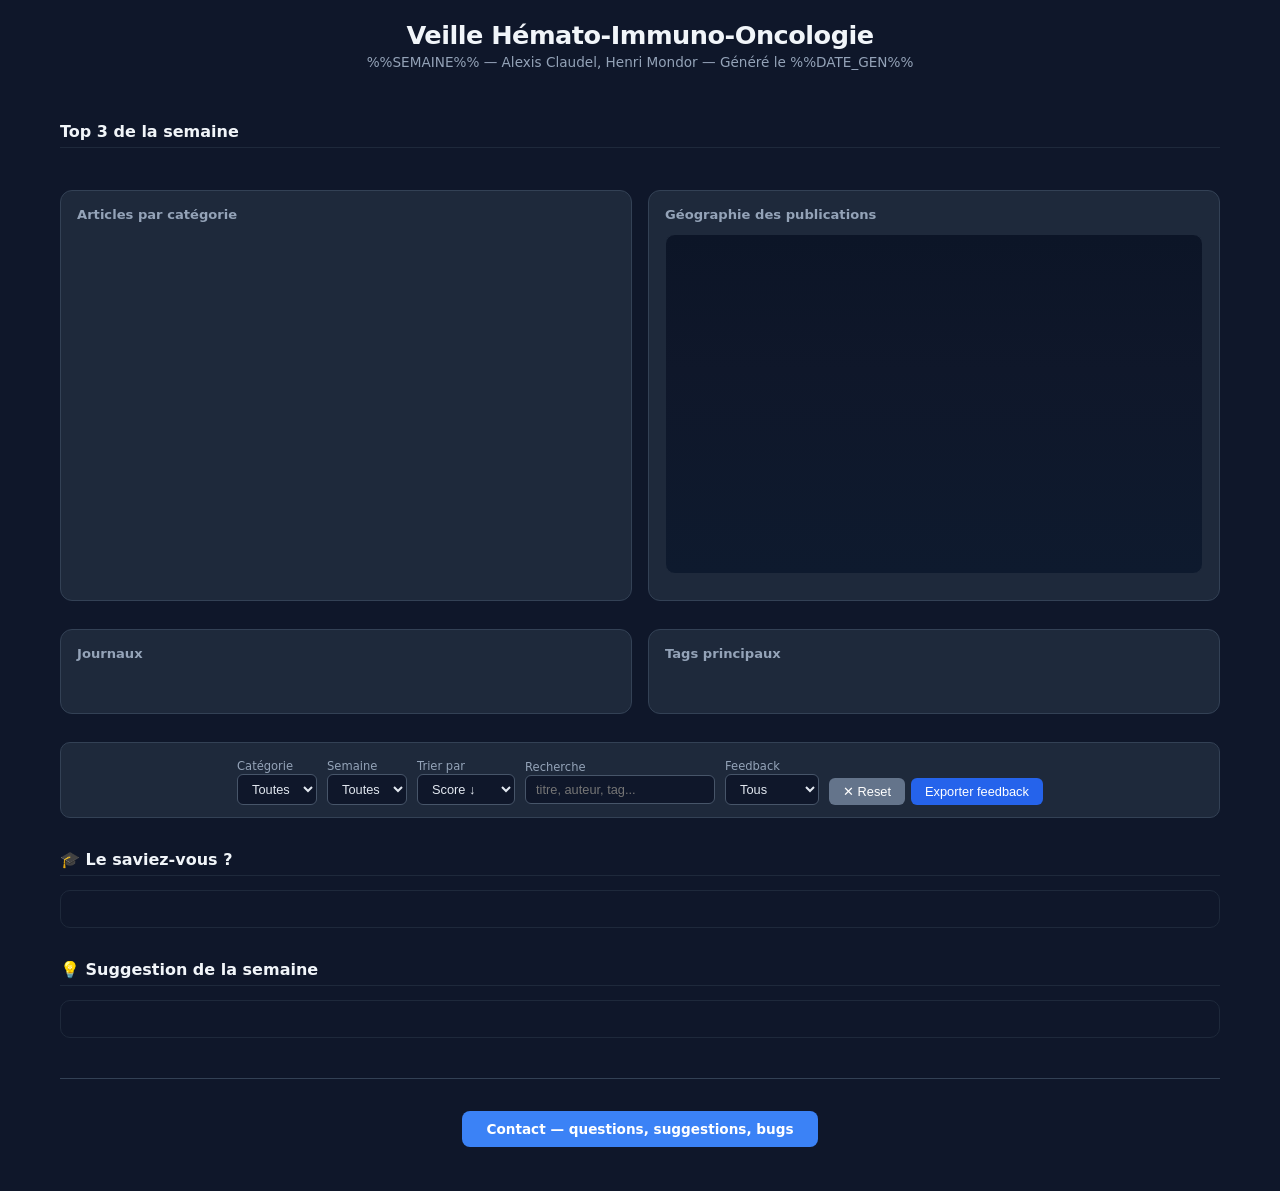
==== outils/dashboard_template.html @ bf78642e "Initial commit: système de veille hémato-immuno-oncologie - outils/ : pipeline d'import (update_db, " ====
<!DOCTYPE html>
<html lang="fr">
<head>
<meta charset="UTF-8">
<meta name="viewport" content="width=device-width, initial-scale=1.0">
<title>Dashboard Veille Hémato — %%SEMAINE%%</title>
<style>
  * { margin: 0; padding: 0; box-sizing: border-box; }
  body { background: #0f172a; color: #e2e8f0; font-family: 'Segoe UI', system-ui, -apple-system, sans-serif; padding: 20px; max-width: 1200px; margin: 0 auto; }

  .header { text-align: center; margin-bottom: 28px; }
  .header h1 { font-size: 1.6rem; color: #f1f5f9; margin-bottom: 4px; letter-spacing: -0.02em; }
  .header .sub { color: #94a3b8; font-size: 0.85rem; }

  /* KPI bar */
  .kpi-bar { display: flex; gap: 12px; justify-content: center; flex-wrap: wrap; margin-bottom: 24px; }
  .kpi { background: #1e293b; border: 1px solid #334155; border-radius: 10px; padding: 14px 20px; text-align: center; min-width: 110px; transition: transform 0.15s; }
  .kpi:hover { transform: translateY(-2px); }
  .kpi .val { font-size: 1.7rem; font-weight: 800; color: #38bdf8; }
  .kpi .label { font-size: 0.7rem; color: #94a3b8; margin-top: 2px; }

  /* Sections */
  .section { margin-bottom: 28px; }
  .section-title { font-size: 1rem; font-weight: 700; color: #f1f5f9; margin-bottom: 14px; padding-bottom: 6px; border-bottom: 1px solid #1e293b; }

  /* Top 3 podium — subgrid for cross-card row alignment */
  .top3 {
    display: grid;
    grid-template-columns: repeat(3, 1fr);
    grid-template-rows: auto repeat(4, auto);
    gap: 0 12px;
    margin-bottom: 28px;
  }
  @media (max-width: 900px) { .top3 { grid-template-columns: 1fr; grid-template-rows: auto; } }
  .top-card {
    display: grid;
    grid-row: 2 / span 4;
    grid-template-rows: subgrid;
    row-gap: 0;
    background: linear-gradient(135deg, #1e293b, #0f172a); border: 1px solid #334155; border-radius: 12px;
    padding: 16px; position: relative; overflow: hidden; transition: border-color 0.2s;
  }
  .top-card:hover { border-color: #475569; }
  .top-card .rank {
    position: absolute; top: -4px; right: 12px; font-size: 2.2rem; font-weight: 900; opacity: 0.15;
  }
  .top-card .rank-1 { color: #fbbf24; opacity: 0.3; }
  .top-card .rank-2 { color: #94a3b8; opacity: 0.25; }
  .top-card .rank-3 { color: #b45309; opacity: 0.2; }
  .top-card .tc-title { font-size: 0.85rem; font-weight: 700; color: #93c5fd; line-height: 1.3; align-self: start; }
  .top-card .tc-title a { color: inherit; text-decoration: none; }
  .top-card .tc-title a:hover { text-decoration: underline; color: #60a5fa; }
  .top-card .tc-meta { font-size: 0.72rem; color: #94a3b8; display: flex; align-items: baseline; gap: 6px; align-self: start; padding-top: 6px; }
  .top-card .tc-meta .journal { color: #a78bfa; font-style: italic; }
  .top-card .tc-tags { font-size: 0.65rem; color: #64748b; font-style: italic; align-self: start; padding-top: 4px; }
  .top-card .tc-badges { display: flex; gap: 6px; align-self: start; padding-top: 8px; }

  /* Charts row */
  .charts-row { display: grid; grid-template-columns: 1fr 1fr; gap: 16px; margin-bottom: 28px; }
  @media (max-width: 768px) { .charts-row { grid-template-columns: 1fr; } }
  .chart-box {
    background: #1e293b; border: 1px solid #334155; border-radius: 12px; padding: 16px;
  }
  .chart-box h3 { font-size: 0.82rem; color: #94a3b8; margin-bottom: 12px; font-weight: 600; }
  .bar-chart { display: flex; flex-direction: column; gap: 6px; }
  .bar-row { display: flex; align-items: center; gap: 8px; }
  .bar-label { font-size: 0.7rem; color: #cbd5e1; min-width: 130px; text-align: right; white-space: nowrap; overflow: hidden; text-overflow: ellipsis; }
  .bar-track { flex: 1; height: 22px; background: #0f172a; border-radius: 4px; position: relative; overflow: hidden; }
  .bar-fill { height: 100%; border-radius: 4px; transition: width 0.6s ease; display: flex; align-items: center; padding-left: 8px; }
  .bar-val { font-size: 0.68rem; font-weight: 700; color: white; text-shadow: 0 1px 2px rgba(0,0,0,0.5); }

  /* Bubble chart (Score vs IF) */
  .bubble-chart { position: relative; height: 220px; background: #0f172a; border-radius: 8px; overflow: hidden; }
  .bubble {
    position: absolute; border-radius: 50%; cursor: pointer; transition: transform 0.2s, opacity 0.2s;
    display: flex; align-items: center; justify-content: center;
  }
  .bubble:hover { transform: scale(1.3); z-index: 10; }
  .bubble .bubble-tip {
    display: none; position: absolute; bottom: calc(100% + 8px); left: 50%; transform: translateX(-50%);
    background: #1e293b; border: 1px solid #475569; border-radius: 6px; padding: 6px 10px;
    font-size: 0.68rem; white-space: nowrap; color: #e2e8f0; z-index: 20; pointer-events: none;
  }
  .bubble:hover .bubble-tip { display: block; }
  .axis-label { position: absolute; font-size: 0.6rem; color: #475569; }
  .axis-x { bottom: 2px; left: 50%; transform: translateX(-50%); }
  .axis-y { top: 50%; left: 4px; transform: translateY(-50%) rotate(-90deg); transform-origin: left center; }

  /* Tag cloud (word cloud style) */
  .tag-cloud { display: flex; flex-wrap: wrap; gap: 4px 10px; justify-content: center; align-items: center; padding: 12px 8px; line-height: 1.6; }
  .tag-word {
    cursor: pointer; transition: all 0.2s; font-weight: 600; opacity: 0.9;
    display: inline-block; padding: 2px 4px;
  }
  .tag-word:hover { opacity: 1; transform: scale(1.1); text-decoration: underline; text-underline-offset: 3px; }

  /* Controls */
  .controls { display: flex; gap: 10px; align-items: center; flex-wrap: wrap; margin-bottom: 16px; justify-content: center;
    background: #1e293b; border: 1px solid #334155; border-radius: 10px; padding: 12px 16px; }
  .controls select, .controls input { background: #0f172a; color: #e2e8f0; border: 1px solid #475569; border-radius: 6px; padding: 6px 10px; font-size: 0.8rem; }
  .controls select:focus, .controls input:focus { outline: none; border-color: #38bdf8; }
  .controls label { font-size: 0.72rem; color: #94a3b8; }
  .btn-export { background: #2563eb; color: white; border: none; border-radius: 6px; padding: 6px 14px; font-size: 0.8rem; cursor: pointer; transition: background 0.2s; }
  .pag-btn { background: #1e293b; color: #94a3b8; border: 1px solid #334155; border-radius: 6px; padding: 6px 12px; font-size: 0.8rem; cursor: pointer; transition: all 0.15s; }
  .pag-btn:hover:not(:disabled) { background: #334155; color: #e2e8f0; }
  .pag-btn:disabled { opacity: 0.3; cursor: default; }
  .pag-active { background: #2563eb; color: white; border-color: #2563eb; font-weight: 700; }
  .btn-export:hover { background: #1d4ed8; }

  /* Article cards */
  .articles { max-width: 900px; margin: 0 auto; }
  .card {
    background: #1e293b; border: 1px solid #334155; border-radius: 10px;
    padding: 16px; margin-bottom: 12px; transition: border-color 0.2s;
  }
  .card:hover { border-color: #475569; }
  .card-header { display: flex; justify-content: space-between; align-items: flex-start; gap: 12px; }
  .card-title { flex: 1; }
  .card-title a {
    color: #93c5fd; text-decoration: none; font-weight: 700; font-size: 0.92rem; line-height: 1.3;
    transition: color 0.2s;
  }
  .card-title a:hover { color: #60a5fa; text-decoration: underline; }
  .card-meta { font-size: 0.75rem; color: #94a3b8; margin-top: 4px; }
  .card-meta .journal { color: #a78bfa; font-style: italic; }
  .card-meta .if-badge { background: #422006; color: #fbbf24; padding: 1px 6px; border-radius: 8px; font-size: 0.65rem; font-weight: 700; }
  .card-meta .score-badge { background: #14532d; color: #4ade80; padding: 1px 6px; border-radius: 8px; font-size: 0.65rem; font-weight: 700; }
  .card-badges { display: flex; gap: 6px; flex-wrap: wrap; margin-top: 6px; }
  .badge { padding: 2px 8px; border-radius: 8px; font-size: 0.65rem; font-weight: 600; }
  .badge-cat { background: #1e1b4b; color: #c4b5fd; }
  .badge-tag { background: #172554; color: #93c5fd; }
  .badge-preprint { background: #713f12; color: #fcd34d; }
  .badge-fr { background: #14532d; color: #86efac; }

  /* Collapsible resume */
  .card-resume-toggle {
    font-size: 0.72rem; color: #64748b; cursor: pointer; margin-top: 8px;
    user-select: none; transition: color 0.2s;
  }
  .card-resume-toggle:hover { color: #94a3b8; }
  .card-resume {
    font-size: 0.82rem; color: #cbd5e1; line-height: 1.5; margin-top: 8px;
    max-height: 0; overflow: hidden; transition: max-height 0.3s ease;
  }
  .card-resume.open { max-height: 500px; }
  .card-critique {
    font-size: 0.78rem; color: #a78bfa; line-height: 1.4; margin-top: 6px;
    padding: 8px 12px; background: #1a1040; border-left: 3px solid #7c3aed;
    border-radius: 0 6px 6px 0; max-height: 0; overflow: hidden; transition: max-height 0.3s ease;
  }
  .card-critique.open { max-height: 500px; }

  /* Score detail bars */
  .score-detail { display: flex; gap: 3px; align-items: center; margin-top: 6px; }
  .sd-item { display: flex; align-items: center; gap: 2px; }
  .sd-label { font-size: 0.55rem; color: #64748b; min-width: 18px; text-align: right; }
  .sd-track { width: 40px; height: 5px; background: #0f172a; border-radius: 2px; overflow: hidden; }
  .sd-fill { height: 100%; border-radius: 2px; transition: width 0.4s; }

  /* Key author highlight */
  /* key-author styles removed */

  /* Hide feedback on public version */
  body.public-mode .feedback,
  body.public-mode .fb-filter-group,
  body.public-mode .btn-export-fb { display: none !important; }

  /* Feedback buttons */
  .feedback { display: flex; gap: 6px; margin-top: 10px; }
  .fb-btn {
    border: 1px solid #475569; background: transparent; color: #94a3b8; border-radius: 6px;
    padding: 4px 12px; font-size: 0.72rem; cursor: pointer; transition: all 0.2s;
  }
  .fb-btn:hover { border-color: #64748b; color: #e2e8f0; }
  .fb-btn.active-utile { background: #14532d; border-color: #22c55e; color: #86efac; }
  .fb-btn.active-bof { background: #422006; border-color: #f59e0b; color: #fcd34d; }
  .fb-btn.active-ignore { background: #450a0a; border-color: #ef4444; color: #fca5a5; }
  .fb-btn.related-btn { background: #172554; border-color: #1e40af; color: #93c5fd; text-decoration: none; }
  .fb-btn.related-btn:hover { background: #1e3a5f; border-color: #3b82f6; color: #bfdbfe; }

  .ka-alert { background: linear-gradient(90deg, #1a0e2e 0%, #172554 100%); border: 1px solid #7c3aed; border-radius: 10px; padding: 12px 18px; margin-bottom: 16px; }
  .ka-alert-title { font-size: 0.8rem; font-weight: 700; color: #a78bfa; margin-bottom: 6px; }
  .ka-alert-item { font-size: 0.78rem; color: #e2e8f0; padding: 3px 0; line-height: 1.5; }
  .ka-alert-item a { color: #93c5fd; text-decoration: none; }
  .ka-alert-item a:hover { text-decoration: underline; }

  .signal-pill { font-size: 0.78rem; padding: 5px 12px; border-radius: 8px; background: #0f172a; border: 1px solid #334155; color: #cbd5e1; display: inline-flex; align-items: center; gap: 4px; }
  .signal-pill b { color: #f1f5f9; }

  /* Conferences */
  .conf-card {
    background: #1e293b; border: 1px solid #334155; border-radius: 10px; padding: 14px 18px;
    min-width: 200px; flex: 1 1 calc(25% - 10px); transition: border-color 0.2s;
  }
  .conf-card:hover { border-color: #475569; }
  .conf-card .conf-name { font-size: 0.85rem; font-weight: 700; color: #f1f5f9; }
  .conf-card .conf-name a { color: inherit; text-decoration: none; }
  .conf-card .conf-name a:hover { text-decoration: underline; color: #93c5fd; }
  .conf-card .conf-detail { font-size: 0.7rem; color: #94a3b8; margin-top: 4px; }
  .conf-card .conf-deadline { font-size: 0.7rem; font-weight: 600; padding: 2px 8px; border-radius: 6px; display: inline-block; white-space: nowrap; align-self: center; justify-self: end; }
  .conf-deadline-past { background: #450a0a; color: #fca5a5; }
  .conf-deadline-soon { background: #422006; color: #fcd34d; }
  .conf-deadline-ok { background: #14532d; color: #86efac; }
  .conf-deadline-unknown { background: #1e293b; color: #64748b; border: 1px solid #334155; }
  .conf-card { display: grid; grid-template-columns: 1fr auto; align-items: center; gap: 4px 12px; }
  .conf-card .conf-info { grid-column: 1; }
  .conf-card .conf-deadline { grid-column: 2; grid-row: 1 / 3; }

  /* Hors champ cards */
  .hc-grid { display: grid; grid-template-columns: repeat(3, 1fr); grid-template-rows: repeat(6, auto); gap: 0 12px; }
  .hc-card {
    background: linear-gradient(135deg, #1a1a2e 0%, #16213e 100%); border: 1px solid #2d4059;
    border-left: 3px solid #e94560; border-radius: 10px; padding: 14px 16px; transition: border-color 0.2s;
    display: grid; grid-row: 1 / span 6; grid-template-rows: subgrid; row-gap: 6px;
  }
  .hc-card:hover { border-color: #e94560; }
  .hc-card .hc-field { font-size: 0.6rem; color: #e94560; font-weight: 700; text-transform: uppercase; letter-spacing: 0.08em; margin-bottom: 4px; }
  .hc-card .hc-title { font-size: 0.85rem; font-weight: 700; color: #93c5fd; line-height: 1.3; margin-bottom: 6px; }
  .hc-card .hc-title a { color: inherit; text-decoration: none; }
  .hc-card .hc-title a:hover { text-decoration: underline; color: #60a5fa; }
  .hc-card .hc-meta { font-size: 0.72rem; color: #94a3b8; margin-bottom: 8px; }
  .hc-card .hc-meta .journal { color: #a78bfa; font-style: italic; }
  .hc-card .hc-bridge { font-size: 0.78rem; color: #5eead4; line-height: 1.4; padding: 8px 10px; background: rgba(94,234,212,0.08); border-radius: 6px; }
  .hc-card .hc-ref-hm { font-size: 0.78rem; color: #f59e0b; line-height: 1.4; padding: 8px 10px; background: rgba(245,158,11,0.08); border-radius: 6px; min-height: 0; }
  .hc-card .hc-ref-hm:empty { padding: 0; background: none; }
  .hc-card > .feedback { align-self: end; padding-top: 8px; display: flex; gap: 6px; justify-content: flex-end; }

  /* Directions de recherche */
  .dir-grid { display: grid; grid-template-columns: repeat(3, 1fr); gap: 12px; align-items: stretch; }
  .dir-card {
    background: linear-gradient(135deg, #0c1222 0%, #1a0e2e 100%); border: 1px solid #3b1f7a;
    border-radius: 10px; padding: 16px; transition: border-color 0.2s;
    display: flex; flex-direction: column; gap: 6px;
  }
  .dir-card:hover { border-color: #7c3aed; }
  .dir-card .dir-label { font-size: 0.6rem; color: #a78bfa; font-weight: 700; text-transform: uppercase; letter-spacing: 0.08em; }
  .dir-card .dir-title { font-size: 0.9rem; font-weight: 700; color: #e2e8f0; line-height: 1.3; }
  .dir-card .dir-body { font-size: 0.78rem; color: #cbd5e1; line-height: 1.5; }
  .dir-card .dir-refs { font-size: 0.68rem; color: #64748b; font-style: italic; }
  .dir-card > .feedback { padding-top: 8px; }

  /* Essais cliniques */
  .trials-table { width: 100%; border-collapse: collapse; font-size: 0.78rem; }
  .trials-table th { background: #1e293b; color: #93c5fd; padding: 8px 6px; text-align: left; font-size: 0.7rem; text-transform: uppercase; letter-spacing: 0.05em; border-bottom: 2px solid #334155; }
  .trials-table td { padding: 7px 6px; border-bottom: 1px solid #1e293b; color: #cbd5e1; vertical-align: top; }
  .trials-table tr:hover { background: #1e293b; }
  .trials-table .trial-title { font-weight: 600; color: #e2e8f0; max-width: 320px; }
  .trials-table .trial-title .trial-resume { font-weight: 400; font-size: 0.72rem; color: #94a3b8; margin-top: 3px; line-height: 1.4; max-height: 2.8em; overflow: hidden; transition: max-height 0.3s ease; }
  .trials-table .ctdna-badge { background: #065f46; color: #6ee7b7; font-size: 0.65rem; padding: 2px 6px; border-radius: 4px; font-weight: 600; }
  .trials-table .fr-badge { background: #1e3a5f; color: #93c5fd; font-size: 0.65rem; padding: 2px 6px; border-radius: 4px; }
  .trials-filter-btn { font-size: 0.72rem; padding: 3px 10px; border-radius: 6px; border: 1px solid #334155; background: #0f172a; color: #94a3b8; cursor: pointer; transition: all 0.15s; }
  .trials-filter-btn:hover, .trials-filter-btn.active { background: #1e3a5f; color: #93c5fd; border-color: #3b82f6; }

  .count-bar { text-align: center; font-size: 0.75rem; color: #64748b; margin-bottom: 10px; }
  .no-results { text-align: center; color: #64748b; padding: 40px; font-style: italic; }

  /* Journal bars */
  .journal-row { display: flex; align-items: center; gap: 8px; padding: 4px 0; cursor: pointer; transition: background 0.15s; border-radius: 4px; }
  .journal-row:hover { background: #1e293b; }
  .journal-name { font-size: 0.75rem; color: #e2e8f0; width: 220px; min-width: 220px; white-space: nowrap; overflow: hidden; text-overflow: ellipsis; text-align: right; padding-right: 8px; }
  .journal-bar-wrap { flex: 1; height: 20px; background: #1e293b; border-radius: 4px; overflow: hidden; position: relative; }
  .journal-bar-fill { height: 100%; border-radius: 4px; display: flex; align-items: center; padding-left: 8px; font-size: 0.65rem; font-weight: 600; color: #fff; min-width: 22px; }
  .journal-if { font-size: 0.7rem; color: #94a3b8; width: 100px; min-width: 100px; white-space: nowrap; display: flex; align-items: center; justify-content: flex-end; font-variant-numeric: tabular-nums; }
  .journal-if .if-int { display: inline-block; width: 26px; text-align: right; color: #e2e8f0; font-weight: 700; font-variant-numeric: tabular-nums; }
  .journal-if .if-dot { display: inline-block; width: 5px; text-align: center; color: #e2e8f0; font-weight: 700; }
  .journal-if .if-dec { display: inline-block; width: 10px; text-align: left; color: #e2e8f0; font-weight: 700; font-variant-numeric: tabular-nums; }
  .journal-if .if-label { display: inline-block; width: 18px; text-align: right; margin-left: 4px; color: #94a3b8; font-weight: 400; }

  /* Geo map */
  .geo-map { position: relative; width: 100%; height: 340px; background: linear-gradient(180deg, #0c1527 0%, #0f172a 40%, #0e1a2e 100%); border-radius: 10px; overflow: hidden; border: 1px solid #1e293b; }
  .geo-dot {
    position: absolute; border-radius: 50%; cursor: pointer; transition: transform 0.25s ease, box-shadow 0.25s;
    display: flex; align-items: center; justify-content: center;
    border: 1.5px solid rgba(255,255,255,0.15);
  }
  .geo-dot:hover { transform: scale(1.15); z-index: 10; border-color: rgba(255,255,255,0.5); }
  .geo-dot .geo-tip {
    display: none; position: absolute; bottom: calc(100% + 8px); left: 50%; transform: translateX(-50%);
    background: #1e293b; border: 1px solid #475569; border-radius: 8px; padding: 6px 12px;
    font-size: 0.7rem; white-space: nowrap; color: #e2e8f0; z-index: 20; pointer-events: none;
    box-shadow: 0 4px 12px rgba(0,0,0,0.4);
  }
  .geo-dot:hover .geo-tip { display: block; }
  .geo-legend { display: flex; flex-wrap: wrap; gap: 6px; margin-top: 10px; justify-content: center; }
  .geo-legend-item { font-size: 0.68rem; color: #94a3b8; display: flex; align-items: center; gap: 4px; background: #1e293b; padding: 3px 10px; border-radius: 10px; cursor: pointer; transition: background 0.15s; }
  .geo-legend-item:hover { background: #334155; }
  .geo-legend-dot { width: 9px; height: 9px; border-radius: 50%; }

  /* === Responsive === */
  @media (max-width: 1024px) {
    body { padding: 12px; }
    .charts-row { grid-template-columns: 1fr; }
    .top3 { grid-template-columns: 1fr 1fr; }
    .hc-grid { grid-template-columns: 1fr; grid-template-rows: auto; gap: 12px; }
    .hc-card { grid-row: auto; grid-template-rows: auto; display: flex; flex-direction: column; }
    .dir-grid { grid-template-columns: 1fr; }
    .dir-card { flex: none; }
  }
  @media (max-width: 768px) {
    body { padding: 8px; max-width: 100%; }
    .header h1 { font-size: 1.2rem; }
    .kpi-bar { gap: 8px; }
    .kpi { padding: 10px 14px; min-width: 70px; }
    .kpi .val { font-size: 1.3rem; }
    .top3 { grid-template-columns: 1fr; }
    .charts-row { grid-template-columns: 1fr; gap: 10px; }
    .geo-map { height: 220px; }
    .controls { flex-direction: column; align-items: stretch; gap: 8px; padding: 10px; }
    .controls select, .controls input { width: 100%; }
    .journal-name { width: 120px; min-width: 120px; font-size: 0.65rem; }
    .card { padding: 12px; }
    .card-title a { font-size: 0.82rem; }
    .card-meta { font-size: 0.68rem; }
    .conf-card { flex: 1 1 100%; }
    .trials-table { font-size: 0.68rem; display: block; overflow-x: auto; }
    .ka-alert { padding: 10px 12px; }
    .ka-alert-item { flex-direction: column; gap: 4px; }
    .ka-alert-item span:last-child { display: none; }
    .bar-label { min-width: 80px; font-size: 0.6rem; }
  }
  @media (max-width: 480px) {
    .header h1 { font-size: 1rem; }
    .kpi { padding: 8px 10px; min-width: 60px; }
    .kpi .val { font-size: 1.1rem; }
    .kpi .label { font-size: 0.6rem; }
    .geo-map { height: 180px; }
    .geo-dot { border-width: 1px !important; }
    .geo-dot .geo-tip { font-size: 0.6rem; }
    .geo-legend { gap: 4px; }
    .geo-legend-item { font-size: 0.6rem; padding: 2px 6px; }
    .controls { padding: 8px; }
    .tag-cloud { gap: 3px 6px; }
    .tag-word { font-size: 85% !important; }
    .pag-btn { padding: 4px 8px; font-size: 0.7rem; }
    .feedback { flex-wrap: wrap; }
    .fb-btn { font-size: 0.65rem; padding: 3px 8px; }
    .journal-name { width: 90px; min-width: 90px; }
  }
</style>
</head>
<body>

<div class="header">
  <h1>Veille Hémato-Immuno-Oncologie</h1>
  <div class="sub">%%SEMAINE%% — Alexis Claudel, Henri Mondor — Généré le %%DATE_GEN%%</div>
</div>

<div id="deadlineBanner" style="display:none;background:#92400e;border:1px solid #f59e0b;border-radius:8px;padding:10px 16px;margin-bottom:12px;color:#fde68a;font-size:0.85rem;"></div>

<div id="kaAlert" style="display:none;"></div>

<div class="kpi-bar" id="kpiBar"></div>

<!-- Top 3 -->
<div class="section">
  <div class="section-title">Top 3 de la semaine</div>
  <div class="top3" id="top3"></div>
</div>

<!-- Charts -->
<div class="charts-row">
  <div class="chart-box">
    <h3>Articles par catégorie</h3>
    <div class="bar-chart" id="chartCat"></div>
  </div>
  <div class="chart-box">
    <h3>Géographie des publications</h3>
    <div class="geo-map" id="geoMap"></div>
    <div class="geo-legend" id="geoLegend"></div>
  </div>
</div>

<div class="charts-row">
  <div class="chart-box">
    <h3>Journaux</h3>
    <div id="journalList"></div>
  </div>
  <div class="chart-box">
    <h3>Tags principaux</h3>
    <div class="tag-cloud" id="tagCloud"></div>
  </div>
</div>

<!-- Tendances -->
<div class="section" id="trendsSection" style="display:none;">
  <div class="section-title">Tendances &amp; Signaux</div>
  <div id="trendSignals" style="margin-bottom:14px;"></div>
  <div class="charts-row">
    <div class="chart-box">
      <h3>Volume &amp; catégories par semaine</h3>
      <div id="trendStacked"></div>
    </div>
    <div class="chart-box">
      <h3>Score moyen par semaine</h3>
      <div class="bar-chart" id="trendScores"></div>
    </div>
  </div>
</div>

<!-- Conférences -->
<div class="section" id="confSection" style="display:none;">
  <div class="section-title">Conférences à venir</div>
  <div style="display:flex;gap:10px;flex-wrap:wrap;width:100%;" id="confList"></div>
</div>

<!-- Essais cliniques -->
<div class="section" id="trialsSection" style="display:none;">
  <div class="section-title">Essais cliniques — Lymphomes</div>
  <div style="margin-bottom:8px;display:flex;gap:8px;flex-wrap:wrap;" id="trialsFilters"></div>
  <div id="trialsSummary" style="font-size:13px;color:#666;margin-bottom:10px;"></div>
  <table class="trials-table" id="trialsTable">
    <thead>
      <tr>
        <th>NCT</th><th>Étude</th><th>Phase</th><th>Sous-type</th><th>Titre</th>
        <th>Sponsor</th><th>N</th><th>Dates</th><th>France</th><th>LYSA</th><th>ctDNA</th>
      </tr>
    </thead>
    <tbody id="trialsBody"></tbody>
  </table>
</div>

<!-- Hors champ -->
<div class="section" id="hcSection" style="display:none;">
  <div class="section-title">Inspirations hors champ</div>
  <div class="hc-grid" id="hcList"></div>
</div>

<!-- Directions de recherche -->
<div class="section" id="dirSection" style="display:none;">
  <div class="section-title">Pistes de recherche</div>
  <div class="dir-grid" id="dirList"></div>
</div>

<!-- Controls & filters -->
<div class="controls">
  <div>
    <label>Catégorie</label><br>
    <select id="filterCat">
      <option value="">Toutes</option>
    </select>
  </div>
  <div>
    <label>Semaine</label><br>
    <select id="filterSem">
      <option value="">Toutes</option>
    </select>
  </div>
  <div>
    <label>Trier par</label><br>
    <select id="sortBy">
      <option value="score">Score ↓</option>
      <option value="if">IF ↓</option>
      <option value="date">Date ↓</option>
      <option value="cat">Catégorie</option>
      <option value="journal">Journal</option>
    </select>
  </div>
  <div>
    <label>Recherche</label><br>
    <input type="text" id="searchBox" placeholder="titre, auteur, tag...">
  </div>
  <div class="fb-filter-group">
    <label>Feedback</label><br>
    <select id="filterFb">
      <option value="">Tous</option>
      <option value="utile">Utile</option>
      <option value="bof">Bof</option>
      <option value="ignore">Ignoré</option>
      <option value="none">Non noté</option>
    </select>
  </div>
  <div style="align-self: flex-end; display: flex; gap: 6px; flex-wrap: wrap;">
    <button class="btn-export" onclick="resetAllFilters()" title="Réinitialiser tous les filtres" style="background:#64748b;">✕ Reset</button>
    <button class="btn-export btn-export-fb" onclick="exportFeedback()">Exporter feedback</button>
  </div>
</div>

<div class="count-bar" id="countBar"></div>
<div class="articles" id="articlesList"></div>
<div id="pagination"></div>

<!-- Le saviez-vous ? -->
<div class="section" style="margin-top:32px;">
  <div class="section-title">🎓 Le saviez-vous ?</div>
  <div id="didYouKnow" style="background:#0f172a;border:1px solid #1e293b;border-radius:10px;padding:18px 22px;margin-top:10px;"></div>
</div>

<!-- Suggestion de la semaine -->
<div class="section" style="margin-top:32px;">
  <div class="section-title">💡 Suggestion de la semaine</div>
  <div id="weeklySuggestion" style="background:#0f172a;border:1px solid #1e293b;border-radius:10px;padding:18px 22px;margin-top:10px;"></div>
</div>

<script>
const DATA = %%DATA%%;
const HORS_CHAMP = %%HORS_CHAMP%%;
const DIRECTIONS = %%DIRECTIONS%%;
const KEY_AUTHORS = %%KEY_AUTHORS%%;
const CONFERENCES = %%CONFERENCES%%;
const CLINICAL_TRIALS = %%CLINICAL_TRIALS%%;
function isKeyAuthor(a) {
  return KEY_AUTHORS.some(k => {
    const kl = k.toLowerCase();
    return (a.auteur && a.auteur.toLowerCase().includes(kl)) || (a.senior && a.senior.toLowerCase().includes(kl));
  });
}
const FB_KEY = 'veille_feedback_%%SEMAINE_SAFE%%';
const SAVED_FEEDBACK = %%FEEDBACK%%;
const IS_PUBLIC = window.location.hostname.includes('github.io');
if (IS_PUBLIC) document.body.classList.add('public-mode');
let feedback = {};
// Charger : d'abord les fichiers feedback exportés, puis localStorage par-dessus
if (!IS_PUBLIC) {
  try {
    Object.assign(feedback, SAVED_FEEDBACK);
    const stored = JSON.parse(localStorage.getItem(FB_KEY) || '{}');
    Object.assign(feedback, stored);
  } catch(e) {}
}
function saveFb() { if (!IS_PUBLIC) { try { localStorage.setItem(FB_KEY, JSON.stringify(feedback)); } catch(e) {} } }

const CAT_COLORS = {
  'ctDNA — Lymphomes': '#3b82f6',
  'Lymphomes': '#22c55e',
  'ctDNA — Méthodo': '#a855f7',
  'Immuno + ctDNA/Lymphome': '#eab308',
  'IA + Hémato': '#06b6d4',
  'Hémato générale': '#ef4444',
  'Preprint': '#f97316',
};
function catColor(c) { return CAT_COLORS[c] || '#64748b'; }

// --- KPI ---
function renderKPI() {
  const bar = document.getElementById('kpiBar');
  const total = DATA.length;
  const ifVals = DATA.filter(a => a.if_val > 0).map(a => a.if_val).sort((a,b) => a - b);
  const ifMedian = ifVals.length > 0 ? (ifVals.length % 2 === 0 ? ((ifVals[ifVals.length/2-1]+ifVals[ifVals.length/2])/2).toFixed(1) : ifVals[Math.floor(ifVals.length/2)].toFixed(1)) : '—';
  const journals = new Set();
  const firstAuthors = new Set();
  const seniorAuthors = new Set();
  DATA.forEach(a => {
    journals.add(a.journal);
    if (a.auteur) firstAuthors.add(a.auteur.trim().toLowerCase());
    if (a.senior) seniorAuthors.add(a.senior.trim().toLowerCase());
  });
  const kpis = [
    { val: total, label: 'Articles' },
    { val: ifMedian, label: 'IF médian' },
    { val: journals.size, label: 'Journaux' },
    { val: firstAuthors.size, label: '1ers auteurs' },
    { val: seniorAuthors.size, label: 'Équipes' },
  ];
  bar.innerHTML = kpis.map(k => `<div class="kpi"><div class="val">${k.val}</div><div class="label">${k.label}</div></div>`).join('');
}

// --- Top 3 ---
function renderTop3() {
  // Find the latest non-retro week
  const weeklyData = DATA.filter(a => !a.semaine.includes('retro') && !a.semaine.includes('RETRO') && !a.semaine.includes('-T'));
  const latestWeek = weeklyData.length > 0 ? weeklyData.map(a => a.semaine).sort().reverse()[0] : null;
  const pool = latestWeek ? DATA.filter(a => a.semaine === latestWeek) : DATA;
  const top = [...pool].sort((a,b) => b.score - a.score || b.if_val - a.if_val).slice(0, 3);
  const medals = ['1', '2', '3'];
  const rankClass = ['rank-1','rank-2','rank-3'];
  const weekLabel = latestWeek ? latestWeek : 'toutes périodes';
  document.getElementById('top3').innerHTML = `<div style="font-size:0.72rem;color:#64748b;margin-bottom:8px;text-align:center;grid-column:1/-1;">Semaine : ${esc(weekLabel)}</div>` + top.map((a, i) => `
    <div class="top-card">
      <div class="rank ${rankClass[i]}">#${medals[i]}</div>
      <div class="tc-title"><a href="${esc(a.doi_url)}" target="_blank">${esc(a.titre)}</a></div>
      <div class="tc-meta">
        <span>${esc(a.auteur)} / ${esc(a.senior)}</span> — <span class="journal">${esc(a.journal)}</span>
      </div>
      <div class="tc-tags">${a.tags ? esc(a.tags) : '\u00A0'}</div>
      <div class="tc-badges">
        <span class="badge badge-cat">${esc(a.categorie)}</span>
        ${a.if_val > 0 ? `<span class="badge" style="background:#422006;color:#fbbf24;">IF ${a.if_val.toFixed(1)}</span>` : ''}
        <span class="badge" style="background:#14532d;color:#4ade80;">Score ${a.score}</span>
      </div>
    </div>
  `).join('');
}

// --- Bar chart catégories ---
function renderCatChart() {
  const cats = {};
  DATA.forEach(a => { cats[a.categorie] = (cats[a.categorie] || 0) + 1; });
  const sorted = Object.entries(cats).sort((a,b) => b[1] - a[1]);
  const max = Math.max(...sorted.map(s => s[1]), 1);

  document.getElementById('chartCat').innerHTML = sorted.map(([cat, count]) => {
    const pct = (count / max * 100).toFixed(0);
    const color = catColor(cat);
    return `<div class="journal-row" onclick="document.getElementById('filterCat').value='${esc(cat)}';renderArticles();" title="Filtrer par ${esc(cat)}">
      <div class="journal-name">${esc(cat)}</div>
      <div class="journal-bar-wrap"><div class="journal-bar-fill" style="width:${pct}%;background:${color};">${count}</div></div>
      <div class="journal-if" style="min-width:40px;">${count} art.</div>
    </div>`;
  }).join('');
}

// --- Bubble chart Score vs IF ---
// --- Geo map ---
// Equirectangular projection: x=(lon+180)/360, y=(90-lat)/180
// Equirectangular coords: x=(lon+180)/360, y=(90-lat)/180
const GEO_COORDS = {
  US:[0.286,0.284], CN:[0.823,0.278], DE:[0.537,0.208], FR:[0.506,0.228], GB:[0.500,0.214],
  NL:[0.514,0.209], JP:[0.888,0.302], KR:[0.853,0.291], IT:[0.535,0.267], ES:[0.490,0.276],
  AU:[0.914,0.696], CA:[0.290,0.248], BR:[0.367,0.587], IL:[0.597,0.322], SE:[0.550,0.171],
  CH:[0.521,0.239], BE:[0.513,0.218], DK:[0.535,0.191], NO:[0.530,0.167], AT:[0.545,0.232],
  FI:[0.569,0.166], PL:[0.558,0.210], SG:[0.788,0.493], IN:[0.714,0.342], TW:[0.838,0.361],
  HK:[0.817,0.376], PT:[0.475,0.285], IE:[0.483,0.204], CZ:[0.540,0.222], GR:[0.566,0.289],
  TR:[0.592,0.278], ZA:[0.578,0.643], MX:[0.225,0.392], AR:[0.338,0.692], CL:[0.304,0.686],
  CO:[0.294,0.474], EG:[0.587,0.333], SA:[0.630,0.363], IR:[0.643,0.302], TH:[0.779,0.424],
  TZ:[0.609,0.538], UG:[0.591,0.498], KE:[0.602,0.507], NG:[0.521,0.449], NZ:[0.986,0.730],
};
const GEO_NAMES = {
  US:'États-Unis',CN:'Chine',DE:'Allemagne',FR:'France',GB:'Royaume-Uni',NL:'Pays-Bas',
  JP:'Japon',KR:'Corée du Sud',IT:'Italie',ES:'Espagne',AU:'Australie',CA:'Canada',
  BR:'Brésil',IL:'Israël',SE:'Suède',CH:'Suisse',BE:'Belgique',DK:'Danemark',
  NO:'Norvège',AT:'Autriche',FI:'Finlande',PL:'Pologne',SG:'Singapour',IN:'Inde',
  TW:'Taïwan',HK:'Hong Kong',PT:'Portugal',IE:'Irlande',CZ:'Tchéquie',GR:'Grèce',
  TR:'Turquie',ZA:'Afrique du Sud',MX:'Mexique',AR:'Argentine',CL:'Chili',
  CO:'Colombie',EG:'Égypte',SA:'Arabie Saoudite',IR:'Iran',TH:'Thaïlande',
  TZ:'Tanzanie',UG:'Ouganda',KE:'Kenya',NG:'Nigéria',NZ:'Nouvelle-Zélande',
};

function renderGeoMap() {
  const box = document.getElementById('geoMap');
  const legend = document.getElementById('geoLegend');
  const W = box.clientWidth || 500;
  const H = Math.round(W / 2);  // 2:1 ratio for equirectangular projection
  box.style.height = H + 'px';

  // Collect per-country data with categories
  const countries = {};
  const countryCats = {};
  DATA.forEach(a => {
    if (a.pays) {
      countries[a.pays] = (countries[a.pays] || 0) + 1;
      if (!countryCats[a.pays]) countryCats[a.pays] = {};
      countryCats[a.pays][a.categorie] = (countryCats[a.pays][a.categorie] || 0) + 1;
    }
  });

  if (Object.keys(countries).length === 0) {
    box.innerHTML = '<div style="text-align:center;padding:40px;color:#475569;font-size:0.8rem;">Données géographiques non disponibles</div>';
    return;
  }

  const maxCount = Math.max(...Object.values(countries), 1);

  // PNG world map as background image
  box.style.backgroundImage = 'url(data:image/jpeg;base64,%%WORLD_MAP_B64%%)';
  box.style.backgroundSize = '100% 100%';
  box.style.backgroundPosition = 'center';
  box.style.backgroundRepeat = 'no-repeat';
  let html = '';

  // Place dots with colors by dominant category
  const sorted = Object.entries(countries).sort((a,b) => b[1] - a[1]);
  sorted.forEach(([code, count]) => {
    const coords = GEO_COORDS[code];
    if (!coords) return;
    const x = coords[0] * W;
    const y = coords[1] * H;
    const r = Math.max(14, Math.min(32, 10 + (count / maxCount) * 22));
    // Color by dominant category for this country
    const cats = countryCats[code] || {};
    const domCat = Object.entries(cats).sort((a,b) => b[1] - a[1])[0];
    const color = domCat ? catColor(domCat[0]) : '#38bdf8';
    const name = GEO_NAMES[code] || code;
    const catList = Object.entries(cats).map(([c,n]) => `${c}: ${n}`).join(', ');
    const glow = Math.min(16, 6 + count * 2);
    html += `<div class="geo-dot" style="left:${x-r/2}px;top:${y-r/2}px;width:${r}px;height:${r}px;background:radial-gradient(circle at 35% 35%, ${color}ee, ${color}88);box-shadow:0 0 ${glow}px ${color}50, 0 0 ${glow*2}px ${color}20;cursor:pointer;" onclick="document.getElementById('searchBox').value='pays:${code}';document.getElementById('filterCat').value='';renderArticles();" title="Filtrer par ${esc(name)}">
      <span style="font-size:${Math.max(9,r*0.38)}px;font-weight:700;color:white;text-shadow:0 1px 4px rgba(0,0,0,0.9);pointer-events:none;">${count}</span>
      <div class="geo-tip"><b>${esc(name)}</b> — ${count} article${count>1?'s':''}<br><span style="font-size:0.6rem;color:#94a3b8;">${esc(catList)}</span></div>
    </div>`;
  });

  box.innerHTML = html;

  // Legend with colored dots
  legend.innerHTML = sorted.map(([code, count]) => {
    const name = GEO_NAMES[code] || code;
    const cats = countryCats[code] || {};
    const domCat = Object.entries(cats).sort((a,b) => b[1] - a[1])[0];
    const color = domCat ? catColor(domCat[0]) : '#38bdf8';
    return `<span class="geo-legend-item" style="cursor:pointer;" onclick="document.getElementById('searchBox').value='pays:${code}';document.getElementById('filterCat').value='';renderArticles();" title="Filtrer par ${name}"><span class="geo-legend-dot" style="background:${color};"></span>${name} (${count})</span>`;
  }).join('');
}

// --- Journal bars ---
function renderJournals() {
  const jMap = {};
  const jIF = {};
  DATA.forEach(a => {
    jMap[a.journal] = (jMap[a.journal] || 0) + 1;
    if (a.if_val > 0) jIF[a.journal] = Math.max(jIF[a.journal] || 0, a.if_val);
  });
  const sorted = Object.entries(jMap).sort((a,b) => b[1] - a[1] || (jIF[b[0]] || 0) - (jIF[a[0]] || 0));

  // Séparer journaux fréquents (≥2 articles) et rares (1 article)
  const main = sorted.filter(([,n]) => n >= 2);
  const rare = sorted.filter(([,n]) => n === 1);
  const maxN = main.length > 0 ? main[0][1] : 1;

  let html = main.map(([j, n]) => {
    const pct = (n / maxN * 100).toFixed(0);
    const ifVal = jIF[j] || 0;
    const color = ifVal >= 30 ? '#7c3aed' : ifVal >= 10 ? '#3b82f6' : ifVal >= 5 ? '#06b6d4' : '#475569';
    const ifParts = ifVal > 0 ? ifVal.toFixed(1).split('.') : null;
    const ifStr = ifParts ? `<span class="if-int">${ifParts[0]}</span><span class="if-dot">.</span><span class="if-dec">${ifParts[1]}</span><span class="if-label">IF</span>` : '';
    return `<div class="journal-row" onclick="document.getElementById('searchBox').value='${esc(j)}';renderArticles();" title="Filtrer par ${esc(j)}">
      <div class="journal-name">${esc(j)}</div>
      <div class="journal-bar-wrap"><div class="journal-bar-fill" style="width:${pct}%;background:${color};">${n}</div></div>
      <div class="journal-if">${ifStr}</div>
    </div>`;
  }).join('');

  // Groupe "Autres" pour les journaux à 1 article
  if (rare.length > 0) {
    const avgIF = rare.reduce((s,[j]) => s + (jIF[j] || 0), 0) / rare.length;
    const rareNames = rare.map(([j]) => {
      const ifVal = jIF[j] || 0;
      return `<span style="cursor:pointer;transition:color 0.15s;" onmouseenter="this.style.color='#93c5fd'" onmouseleave="this.style.color='#94a3b8'" onclick="document.getElementById('searchBox').value='${esc(j)}';renderArticles();" title="IF ${ifVal.toFixed(1)}">${esc(j)}</span>`;
    }).join(' · ');
    const pct = (rare.length / maxN * 100).toFixed(0);
    html += `<div class="journal-row" style="margin-top:8px;border-top:1px solid #1e293b;padding-top:8px;">
      <div class="journal-name" style="color:#64748b;">Autres (1 article)</div>
      <div class="journal-bar-wrap"><div class="journal-bar-fill" style="width:${pct}%;background:#475569;">${rare.length}</div></div>
      <div class="journal-if"><span class="if-int">${avgIF.toFixed(1).split('.')[0]}</span><span class="if-dot">.</span><span class="if-dec">${avgIF.toFixed(1).split('.')[1]}</span><span class="if-label">IF</span></div>
    </div>
    <div style="font-size:0.65rem;color:#94a3b8;line-height:1.8;padding:6px 0 0 0;">${rareNames}</div>`;
  }

  document.getElementById('journalList').innerHTML = html;
}

// --- Tag cloud ---
// Consistent tag color mapping (used in tag cloud AND trends)
const TAG_COLORS = {};
const TAG_BG = {};
const TAG_PALETTE_BG = ['#172554','#1e1b4b','#14532d','#422006','#450a0a','#134e4a','#312e81','#1c1917','#162231','#27183b'];
const TAG_PALETTE_FG = ['#93c5fd','#c4b5fd','#86efac','#fcd34d','#fca5a5','#5eead4','#a5b4fc','#d6d3d1','#7dd3fc','#e9d5ff'];
let TAG_COLOR_INDEX = 0;
function tagColor(tag) {
  if (!TAG_COLORS[tag]) {
    const i = TAG_COLOR_INDEX % TAG_PALETTE_BG.length;
    TAG_BG[tag] = TAG_PALETTE_BG[i];
    TAG_COLORS[tag] = TAG_PALETTE_FG[i];
    TAG_COLOR_INDEX++;
  }
  return {bg: TAG_BG[tag], fg: TAG_COLORS[tag]};
}

function renderTagCloud() {
  const tags = {};
  DATA.forEach(a => {
    if (a.tags) a.tags.split(',').forEach(t => {
      const tag = t.trim();
      if (tag) tags[tag] = (tags[tag] || 0) + 1;
    });
  });
  const sorted = Object.entries(tags).sort((a,b) => b[1] - a[1]).slice(0, 25);
  const maxCount = sorted.length > 0 ? sorted[0][1] : 1;

  // Assign colors in order of frequency
  sorted.forEach(([tag]) => tagColor(tag));

  // Word cloud: size from 0.7rem (min) to 2.2rem (max), logarithmic scale
  const minSize = 0.7, maxSize = 2.2;
  const minCount = sorted.length > 0 ? sorted[sorted.length - 1][1] : 1;
  const logMax = Math.log(maxCount + 1), logMin = Math.log(minCount);
  const range = logMax - logMin || 1;

  // Shuffle for visual variety (but keep deterministic with seed)
  const shuffled = [...sorted].sort((a, b) => {
    const ha = Array.from(a[0]).reduce((s, c) => s + c.charCodeAt(0), 0);
    const hb = Array.from(b[0]).reduce((s, c) => s + c.charCodeAt(0), 0);
    return (ha % 7) - (hb % 7);
  });

  document.getElementById('tagCloud').innerHTML = shuffled.map(([tag, count]) => {
    const size = minSize + ((Math.log(count + 1) - logMin) / range) * (maxSize - minSize);
    const c = tagColor(tag);
    return `<span class="tag-word" style="font-size:${size.toFixed(2)}rem;color:${c.fg};"
      title="${count} articles"
      onclick="document.getElementById('searchBox').value='tag:${esc(tag)}';renderArticles();">${esc(tag)}</span>`;
  }).join('');
}

// --- Trends ---
function renderTrends() {
  if (DATA.length === 0) return;
  document.getElementById('trendsSection').style.display = 'block';

  const catColors = {
    'ctDNA — Lymphomes': '#3b82f6', 'Immuno + ctDNA/Lymphome': '#8b5cf6',
    'ctDNA — Méthodo': '#06b6d4', 'Lymphomes': '#22c55e',
    'IA + Hémato': '#f59e0b', 'Hémato générale': '#6b7280', 'Preprint': '#94a3b8',
  };
  const allCats = Object.keys(catColors);

  // Aggregate by week — ONLY weekly periods (YYYY-SNN format)
  const weeks = {};
  DATA.forEach(a => {
    const sem = a.semaine;
    // Ne garder QUE les semaines ISO (2026-S13, etc.)
    if (!/^\d{4}-S\d{1,2}$/.test(sem)) return;
    if (!weeks[sem]) weeks[sem] = { count: 0, scoreSum: 0, cats: {} };
    const w = weeks[sem];
    w.count++;
    w.scoreSum += a.score;
    w.cats[a.categorie] = (w.cats[a.categorie] || 0) + 1;
  });
  const allSorted = Object.entries(weeks)
    .sort((a,b) => a[0].localeCompare(b[0]));

  // Limiter aux 12 dernières semaines significatives
  const sorted = allSorted.slice(-12);
  const maxCount = Math.max(...sorted.map(s => s[1].count), 1);

  // --- Signaux clés (en haut, sous forme de pills) --- Privilégier les % aux valeurs brutes
  const total = DATA.length;
  const highScore = DATA.filter(a => a.score >= 8).length;
  const highScorePct = total > 0 ? Math.round(highScore / total * 100) : 0;
  const ctdnaCount = DATA.filter(a => (a.categorie || '').toLowerCase().includes('ctdna')).length;
  const ctdnaPct = total > 0 ? Math.round(ctdnaCount / total * 100) : 0;
  const frCount = DATA.filter(a => a.affFR === 'Oui').length;
  const frPct = total > 0 ? Math.round(frCount / total * 100) : 0;
  const preprintCount = DATA.filter(a => (a.preprint || '').toLowerCase().includes('preprint')).length;
  const preprintPct = total > 0 ? Math.round(preprintCount / total * 100) : 0;
  const lymphomeCount = DATA.filter(a => (a.categorie || '').toLowerCase().includes('lymphome')).length;
  const lymphomePct = total > 0 ? Math.round(lymphomeCount / total * 100) : 0;

  const pills = [];
  if (highScorePct > 0) pills.push(`<span class="signal-pill" style="border-color:#22c55e;"><b>${highScorePct}%</b> score ≥ 8</span>`);
  if (ctdnaPct > 0) pills.push(`<span class="signal-pill" style="border-color:#06b6d4;"><b>${ctdnaPct}%</b> ctDNA</span>`);
  if (lymphomePct > 0) pills.push(`<span class="signal-pill" style="border-color:#3b82f6;"><b>${lymphomePct}%</b> lymphomes</span>`);
  if (frPct > 0) pills.push(`<span class="signal-pill" style="border-color:#f59e0b;"><b>${frPct}%</b> affil. FR</span>`);
  if (preprintPct > 0) pills.push(`<span class="signal-pill" style="border-color:#94a3b8;"><b>${preprintPct}%</b> preprints</span>`);

  document.getElementById('trendSignals').innerHTML = `<div style="display:flex;gap:8px;flex-wrap:wrap;">${pills.join('')}</div>`;

  // --- Stacked bar chart (volume + catégories) ---
  const stackedDiv = document.getElementById('trendStacked');
  stackedDiv.innerHTML = sorted.map(([sem, d]) => {
    const segments = allCats.map(cat => {
      const n = d.cats[cat] || 0;
      if (n === 0) return '';
      const pct = (n / maxCount * 100).toFixed(1);
      return `<div style="width:${pct}%;background:${catColors[cat]};height:100%;display:inline-flex;align-items:center;justify-content:center;font-size:0.6rem;color:#fff;font-weight:600;" title="${cat}: ${n}">${n}</div>`;
    }).join('');
    return `<div class="bar-row">
      <div class="bar-label">${esc(sem)}</div>
      <div class="bar-track" style="display:flex;overflow:hidden;border-radius:4px;height:22px;">${segments}</div>
      <div style="font-size:0.7rem;color:#64748b;min-width:24px;text-align:right;">${d.count}</div>
    </div>`;
  }).join('') + `<div style="display:flex;gap:10px;flex-wrap:wrap;margin-top:10px;">${allCats.map(c => `<span style="display:flex;align-items:center;gap:4px;font-size:0.65rem;"><span style="width:10px;height:10px;border-radius:3px;background:${catColors[c]};"></span><span style="color:#94a3b8;">${c}</span></span>`).join('')}</div>`;

  // --- Score moyen ---
  document.getElementById('trendScores').innerHTML = sorted.map(([sem, d]) => {
    const avg = (d.scoreSum / d.count).toFixed(1);
    const pct = (avg / 10 * 100).toFixed(0);
    const color = avg >= 7 ? '#22c55e' : avg >= 5 ? '#eab308' : '#ef4444';
    return `<div class="bar-row">
      <div class="bar-label">${esc(sem)}</div>
      <div class="bar-track"><div class="bar-fill" style="width:${pct}%;background:${color};"><span class="bar-val">${avg}</span></div></div>
    </div>`;
  }).join('');

}

// --- Populate dynamic filter dropdowns ---
function populateFilters() {
  const catSet = new Set(), semSet = new Set();
  DATA.forEach(a => { catSet.add(a.categorie); semSet.add(a.semaine); });

  const catSel = document.getElementById('filterCat');
  [...catSet].sort().forEach(c => {
    const o = document.createElement('option'); o.value = c; o.textContent = c; catSel.appendChild(o);
  });

  const semSel = document.getElementById('filterSem');
  const semArr = [...semSet].sort().reverse();

  // Classify semaines into groups
  const weekly = semArr.filter(s => /^\d{4}-S\d+$/.test(s));
  const hasRetro = semArr.includes('retro');

  // 1. Latest week shortcut
  if (weekly.length > 0) {
    const latest = weekly[0];
    const oLatest = document.createElement('option');
    oLatest.value = latest;
    oLatest.textContent = `★ ${latest} (dernière semaine)`;
    oLatest.style.fontWeight = '700';
    semSel.appendChild(oLatest);
  }

  // 2. Retro
  if (hasRetro) {
    const addSep = () => { const s = document.createElement('option'); s.disabled = true; s.textContent = '───────────'; semSel.appendChild(s); };
    addSep();
    const o = document.createElement('option'); o.value = 'retro'; o.textContent = '📚 Rétrospective (2012-2025)'; o.style.fontWeight = '600'; semSel.appendChild(o);
  }

  // 3. Weekly
  if (weekly.length > 1) {
    const addSep = () => { const s = document.createElement('option'); s.disabled = true; s.textContent = '───────────'; semSel.appendChild(s); };
    addSep();
    const oLabel = document.createElement('option'); oLabel.disabled = true; oLabel.textContent = '── Par semaine ──'; oLabel.style.color = '#64748b'; semSel.appendChild(oLabel);
    weekly.forEach(s => { const o = document.createElement('option'); o.value = s; o.textContent = s; semSel.appendChild(o); });
  }
}

function resetAllFilters() {
  document.getElementById('filterCat').value = '';
  document.getElementById('filterSem').value = '';
  document.getElementById('sortBy').value = 'score';
  document.getElementById('searchBox').value = '';
  document.getElementById('filterFb').value = '';
  renderArticles();
}

// --- Articles ---
const PAGE_SIZE = 10;
let currentPage = 0;
let currentFiltered = [];

function renderArticles(resetPage) {
  if (resetPage !== false) currentPage = 0;
  const catFilter = document.getElementById('filterCat').value;
  const semFilter = document.getElementById('filterSem').value;
  const sortBy = document.getElementById('sortBy').value;
  const search = document.getElementById('searchBox').value.toLowerCase();
  const fbFilter = document.getElementById('filterFb').value;

  let filtered = DATA.filter(a => {
    if (catFilter && a.categorie !== catFilter) return false;
    if (semFilter && a.semaine !== semFilter) return false;
    if (search) {
      const paysMatch = search.match(/^pays:([a-z]{2})$/i);
      const tagMatch = search.match(/^tag:(.+)$/i);
      if (paysMatch) {
        if ((a.pays || '').toLowerCase() !== paysMatch[1].toLowerCase()) return false;
      } else if (tagMatch) {
        const needle = tagMatch[1].toLowerCase();
        const articleTags = (a.tags || '').split(',').map(t => t.trim().toLowerCase());
        if (!articleTags.includes(needle)) return false;
      } else {
        const hay = (a.titre + ' ' + a.auteur + ' ' + a.senior + ' ' + a.tags + ' ' + a.journal + ' ' + a.resume).toLowerCase();
        if (!hay.includes(search)) return false;
      }
    }
    if (fbFilter) {
      const fb = feedback[a.doi] || 'none';
      if (fb !== fbFilter) return false;
    }
    return true;
  });

  if (sortBy === 'score') filtered.sort((a, b) => b.score - a.score || b.if_val - a.if_val);
  else if (sortBy === 'if') filtered.sort((a, b) => b.if_val - a.if_val);
  else if (sortBy === 'date') filtered.sort((a, b) => (b.date_pub || '').localeCompare(a.date_pub || '') || b.score - a.score);
  else if (sortBy === 'cat') filtered.sort((a, b) => a.categorie.localeCompare(b.categorie));
  else if (sortBy === 'journal') filtered.sort((a, b) => a.journal.localeCompare(b.journal));

  currentFiltered = filtered;
  const totalPages = Math.ceil(filtered.length / PAGE_SIZE);
  if (currentPage >= totalPages) currentPage = Math.max(0, totalPages - 1);
  const start = currentPage * PAGE_SIZE;
  const pageData = filtered.slice(start, start + PAGE_SIZE);

  document.getElementById('countBar').textContent = `${filtered.length} article${filtered.length > 1 ? 's' : ''} sur ${DATA.length} — Page ${currentPage + 1}/${totalPages || 1}`;

  const container = document.getElementById('articlesList');
  if (filtered.length === 0) {
    container.innerHTML = '<div class="no-results">Aucun article ne correspond aux filtres.</div>';
    document.getElementById('pagination').innerHTML = '';
    return;
  }

  container.innerHTML = pageData.map((a, i) => {
    const idx = start + i;
    const fb = feedback[a.doi] || '';
    const ka = isKeyAuthor(a);
    const badges = [];
    if (a.categorie) badges.push(`<span class="badge badge-cat" style="border-left:3px solid ${catColor(a.categorie)};">${esc(a.categorie)}</span>`);
    if (a.tags) {
      a.tags.split(',').slice(0, 4).forEach(t => {
        const tag = t.trim();
        if (tag) badges.push(`<span class="badge badge-tag">${esc(tag)}</span>`);
      });
    }
    if (a.preprint && a.preprint !== 'Publié') badges.push(`<span class="badge badge-preprint">${esc(a.preprint)}</span>`);
    if (a.affFR === 'Oui') badges.push(`<span class="badge badge-fr">FR</span>`);
    if (a.pays) badges.push(`<span class="badge" style="background:#172554;color:#7dd3fc;">${esc(a.pays)}</span>`);

    // Score decomposition (estimate from available data if score_detail not present)
    const sd = a.score_detail || estimateScoreDetail(a);

    const cardId = 'resume-' + idx;
    return `<div class="card" data-doi="${esc(a.doi)}">
      <div class="card-header">
        <div class="card-title">
          <a href="${esc(a.doi_url)}" target="_blank" rel="noopener">${esc(a.titre)}</a>
          <div class="card-meta">
            ${esc(a.auteur)}${a.senior ? ' / ' + esc(a.senior) : ''} —
            <span class="journal">${esc(a.journal)}</span>
            ${a.if_val > 0 ? `<span class="if-badge">IF ${a.if_val.toFixed(1)}</span>` : ''}
            <span class="score-badge">Score ${a.score}/10</span>
            <span style="font-size:0.65rem;color:#475569;margin-left:4px;">${esc(a.semaine)}</span>
            ${a.date_pub ? `<span style="font-size:0.65rem;color:#64748b;margin-left:4px;">Pub. ${esc(a.date_pub)}</span>` : ''}
            ${a.pmid ? `<a href="https://pubmed.ncbi.nlm.nih.gov/${esc(a.pmid)}/" target="_blank" style="font-size:0.65rem;color:#475569;margin-left:4px;text-decoration:none;">PMID:${esc(a.pmid)}</a>` : ''}
            ${a.citations > 0 ? `<span style="font-size:0.65rem;color:#64748b;margin-left:4px;" title="Citations (mise à jour mensuelle)">📚 ${a.citations} cit.</span>` : ''}
          </div>
          <div class="card-badges">${badges.join('')}</div>
          <div class="score-detail">
            <div class="sd-item"><span class="sd-label" title="Pertinence thématique (0-4)">Th</span><div class="sd-track"><div class="sd-fill" style="width:${sd.theme/4*100}%;background:#3b82f6;"></div></div></div>
            <div class="sd-item"><span class="sd-label" title="Impact Factor (0-3)">IF</span><div class="sd-track"><div class="sd-fill" style="width:${sd.impact/3*100}%;background:#a855f7;"></div></div></div>
            <div class="sd-item"><span class="sd-label" title="Nouveauté (0-2)">Nv</span><div class="sd-track"><div class="sd-fill" style="width:${sd.novelty/2*100}%;background:#22c55e;"></div></div></div>
            <div class="sd-item"><span class="sd-label" title="Applicabilité clinique (0-1)">Cl</span><div class="sd-track"><div class="sd-fill" style="width:${sd.clinical*100}%;background:#f59e0b;"></div></div></div>
          </div>
        </div>
      </div>
      ${a.resume || a.critique ? `
        <div class="card-resume-toggle" onclick="toggleResume('${cardId}', this)">▸ Voir le résumé</div>
        <div class="card-resume" id="${cardId}">
          ${a.resume ? esc(a.resume) : ''}
          ${a.critique ? '<div class="card-critique open" style="max-height:500px;margin-top:8px;">💬 ' + esc(a.critique) + '</div>' : ''}
        </div>
      ` : ''}
      <div class="feedback">
        <button class="fb-btn ${fb === 'utile' ? 'active-utile' : ''}" onclick="setFb('${esc(a.doi)}','utile')">👍 Utile</button>
        <button class="fb-btn ${fb === 'bof' ? 'active-bof' : ''}" onclick="setFb('${esc(a.doi)}','bof')">😐 Bof</button>
        <button class="fb-btn ${fb === 'ignore' ? 'active-ignore' : ''}" onclick="setFb('${esc(a.doi)}','ignore')">👎 Ignoré</button>
        ${a.pmid ? `<a class="fb-btn related-btn" href="https://pubmed.ncbi.nlm.nih.gov/?linkname=pubmed_pubmed&from_uid=${esc(a.pmid)}" target="_blank" title="Articles similaires sur PubMed">🔗 Liés</a>` : ''}
      </div>
    </div>`;
  }).join('');

  // Pagination controls
  const pagDiv = document.getElementById('pagination');
  if (totalPages <= 1) { pagDiv.innerHTML = ''; return; }
  let pagHtml = '<div style="display:flex;justify-content:center;align-items:center;gap:6px;margin-top:16px;flex-wrap:wrap;">';
  // Prev
  pagHtml += `<button class="pag-btn" ${currentPage === 0 ? 'disabled' : ''} onclick="goPage(${currentPage - 1})">◂ Préc.</button>`;
  // Page numbers
  for (let p = 0; p < totalPages; p++) {
    if (totalPages > 10 && Math.abs(p - currentPage) > 2 && p !== 0 && p !== totalPages - 1) {
      if (p === 1 && currentPage > 3) { pagHtml += '<span style="color:#475569;">…</span>'; }
      else if (p === totalPages - 2 && currentPage < totalPages - 4) { pagHtml += '<span style="color:#475569;">…</span>'; }
      continue;
    }
    pagHtml += `<button class="pag-btn ${p === currentPage ? 'pag-active' : ''}" onclick="goPage(${p})">${p + 1}</button>`;
  }
  // Next
  pagHtml += `<button class="pag-btn" ${currentPage >= totalPages - 1 ? 'disabled' : ''} onclick="goPage(${currentPage + 1})">Suiv. ▸</button>`;
  pagHtml += '</div>';
  pagDiv.innerHTML = pagHtml;
}

function goPage(p) {
  currentPage = p;
  renderArticles(false);
  document.getElementById('articlesList').scrollIntoView({behavior:'smooth', block:'start'});
}

function toggleResume(id, toggleEl) {
  const el = document.getElementById(id);
  el.classList.toggle('open');
  toggleEl.textContent = el.classList.contains('open') ? '▾ Masquer le résumé' : '▸ Voir le résumé';
}

function setFb(doi, val) {
  if (feedback[doi] === val) delete feedback[doi];
  else feedback[doi] = val;
  saveFb();
  renderArticles();
}

function exportFeedback() {
  const entries = DATA.map(a => ({
    doi: a.doi, titre: a.titre, categorie: a.categorie,
    journal: a.journal, tags: a.tags, score: a.score, if_val: a.if_val,
    feedback: feedback[a.doi] || 'non noté'
  }));
  const blob = new Blob([JSON.stringify(entries, null, 2)], { type: 'application/json' });
  const url = URL.createObjectURL(blob);
  const link = document.createElement('a');
  link.href = url; link.download = `feedback_%%SEMAINE_SAFE%%.json`;
  link.click(); URL.revokeObjectURL(url);
}


function esc(s) {
  if (!s) return '';
  const d = document.createElement('div');
  d.textContent = String(s);
  return d.innerHTML;
}
function safeId(s) {
  return (s || '').replace(/[^a-zA-Z0-9_-]/g, '_').substring(0, 50);
}
function scrollToCard(selector) {
  const c = document.querySelector(selector);
  if (c) { c.scrollIntoView({behavior:'smooth',block:'center'}); c.style.outline='2px solid #60a5fa'; setTimeout(()=>c.style.outline='',2000); }
}
function scrollToId(id) {
  const el = document.getElementById(id);
  if (el) { el.scrollIntoView({behavior:'smooth',block:'center'}); el.style.outline='2px solid #34d399'; setTimeout(()=>el.style.outline='',2000); }
}

// --- Hors champ ---
function renderHorsChamp() {
  if (!HORS_CHAMP || HORS_CHAMP.length === 0) return;
  document.getElementById('hcSection').style.display = 'block';
  // Afficher les 3 hors champ (triés par pertinence décroissante)
  const sorted = [...HORS_CHAMP].sort((a, b) => (b.pertinence || 0) - (a.pertinence || 0)).slice(0, 3);
  document.getElementById('hcList').innerHTML = sorted.map(h => {
    const rawDoi = (h.doi && !h.doi.includes('XXX')) ? h.doi : '';
    const doiUrl = rawDoi
      ? (rawDoi.startsWith('http') ? rawDoi : 'https://doi.org/' + rawDoi)
      : '';
    const hcKey = 'hc_' + (rawDoi || h.titre || '').substring(0, 40);
    const hcSafeKey = safeId(hcKey);
    const fb = feedback[hcKey] || '';
    const pertBadge = h.pertinence ? `<span style="background:#065f46;color:#6ee7b7;padding:1px 6px;border-radius:8px;font-size:0.65rem;font-weight:700;margin-left:6px;">Pertinence ${h.pertinence}/5</span>` : '';
    return `<div class="hc-card" id="hc-${hcSafeKey}">
      <div class="hc-field">${esc(h.domaine || 'Autre discipline')}${pertBadge}</div>
      <div class="hc-title">${doiUrl ? `<a href="${esc(doiUrl)}" target="_blank">${esc(h.titre)}</a>` : esc(h.titre)}</div>
      <div class="hc-meta">
        ${esc(h.auteur || '')} — <span class="journal">${esc(h.journal || '')}</span>
        ${h.if_value ? ' — IF ' + h.if_value : ''}
      </div>
      <div class="hc-bridge">${esc(h.pont_methodologique || h.pont || '')}</div>
      <div class="hc-ref-hm">${h.reference_henri_mondor ? '🏥 ' + esc(h.reference_henri_mondor) : ''}</div>
      <div class="feedback" style="display:flex;gap:6px;justify-content:flex-end;">
        <button class="fb-btn ${fb === 'utile' ? 'active-utile' : ''}" onclick="setFb('${esc(hcKey)}','utile')">👍 Utile</button>
        <button class="fb-btn ${fb === 'bof' ? 'active-bof' : ''}" onclick="setFb('${esc(hcKey)}','bof')">😐 Bof</button>
        <button class="fb-btn ${fb === 'ignore' ? 'active-ignore' : ''}" onclick="setFb('${esc(hcKey)}','ignore')">👎 Ignoré</button>
      </div>
    </div>`;
  }).join('');
}

// --- Directions de recherche ---
function renderDirections() {
  if (!DIRECTIONS || DIRECTIONS.length === 0) return;
  document.getElementById('dirSection').style.display = 'block';
  // Afficher les 3 pistes (max)
  document.getElementById('dirList').innerHTML = DIRECTIONS.slice(0, 3).map((d, i) => {
    const dirKey = 'dir_' + (d.titre || '').substring(0, 40);
    const fb = feedback[dirKey] || '';
    // Build each ref type separately
    const artRefs = d.articles_support || [];
    let artHtml = '';
    if (artRefs.length > 0) {
      const artLinks = artRefs.map(doi => {
        const art = DATA.find(a => a.doi === doi);
        const label = art ? (art.premier_auteur || art.auteur || '').split(' ')[0] + ' et al.' : doi;
        return `<a href="https://doi.org/${esc(doi)}" target="_blank" style="color:#60a5fa;" onclick="event.preventDefault();scrollToCard('[data-doi=&quot;${esc(doi)}&quot;]')">${esc(label)}</a>`;
      }).join(', ');
      artHtml = `📄 Articles : ${artLinks}`;
    }
    const hcRefs = d.hors_champ_refs || [];
    let hcHtml = '';
    if (hcRefs.length > 0) {
      const hcLinks = hcRefs.map(titre => {
        const hc = HORS_CHAMP.find(h => h.titre === titre);
        const shortTitle = titre.length > 60 ? titre.substring(0, 57) + '...' : titre;
        const hcKey2 = safeId('hc_' + ((hc && hc.doi && hc.doi.startsWith('10.') ? hc.doi : titre) || '').substring(0, 40));
        return `<a href="#hc-${hcKey2}" style="color:#34d399;" onclick="event.preventDefault();scrollToId('hc-${hcKey2}')">${esc(shortTitle)}</a>`;
      }).join(', ');
      hcHtml = `💡 Hors champ : ${hcLinks}`;
    }
    const trialRefs = d.trials_refs || [];
    let trialsHtml = '';
    if (trialRefs.length > 0) {
      const trialLinks = trialRefs.map(nct => {
        const trial = CLINICAL_TRIALS.find(t => t.nct_id === nct);
        const label = trial ? (trial.titre || '').split(' – ')[0] : nct;
        return `<a href="https://clinicaltrials.gov/study/${esc(nct)}" target="_blank" style="color:#fbbf24;">${esc(label)}</a>`;
      }).join(', ');
      trialsHtml = `🧪 Essais : ${trialLinks}`;
    }
    const prioColor = d.priorite === 'haute' ? '#ef4444' : d.priorite === 'moyenne' ? '#f59e0b' : '#6b7280';
    return `<div class="dir-card">
      <div class="dir-label">Piste ${i + 1} <span style="color:${prioColor};font-size:0.7rem;margin-left:6px;">● ${esc(d.priorite || '')}</span></div>
      <div class="dir-title">${esc(d.titre)}</div>
      <div class="dir-body">${esc(d.description)}</div>
      <div class="dir-refs">${artHtml}</div>
      <div class="dir-refs">${trialsHtml}</div>
      <div class="dir-refs">${hcHtml}</div>
      <div class="feedback">
        <button class="fb-btn ${fb === 'bonne_piste' ? 'active-utile' : ''}" onclick="setFb('${esc(dirKey)}','bonne_piste')">🎯 Bonne piste</button>
        <button class="fb-btn ${fb === 'deja_explore' ? 'active-bof' : ''}" onclick="setFb('${esc(dirKey)}','deja_explore')">🔄 Déjà exploré</button>
        <button class="fb-btn ${fb === 'pas_faisable' ? 'active-ignore' : ''}" onclick="setFb('${esc(dirKey)}','pas_faisable')">✕ Pas faisable</button>
      </div>
    </div>`;
  }).join('');
}
function alignDirCards() {
  const cards = Array.from(document.querySelectorAll('.dir-card'));
  if (cards.length < 2) return;
  // 1. Reset ALL forced heights so we measure natural sizes
  cards.forEach(c => Array.from(c.children).forEach(ch => {
    ch.style.minHeight = '';
    ch.style.height = '';
  }));
  // 2. Force layout reflow before measuring
  void document.body.offsetHeight;
  // 3. Measure natural height of each child at each index
  const numRows = Math.max(...cards.map(c => c.children.length));
  const maxHeights = [];
  for (let i = 0; i < numRows; i++) {
    let maxH = 0;
    cards.forEach(c => {
      if (c.children[i]) maxH = Math.max(maxH, c.children[i].getBoundingClientRect().height);
    });
    maxHeights.push(maxH);
  }
  // 4. Apply equalized heights
  for (let i = 0; i < numRows; i++) {
    cards.forEach(c => {
      if (c.children[i]) c.children[i].style.minHeight = maxHeights[i] + 'px';
    });
  }
}
window.addEventListener('resize', () => { clearTimeout(window._dirAlign); window._dirAlign = setTimeout(alignDirCards, 200); });

// --- Clinical trials ---
let trialsFilters = new Set(); // multi-select filters
function toggleTrialFilter(f) {
  if (f === 'all') { trialsFilters.clear(); }
  else if (trialsFilters.has(f)) { trialsFilters.delete(f); }
  else { trialsFilters.add(f); }
  renderTrials();
}
function renderTrials() {
  if (!CLINICAL_TRIALS || CLINICAL_TRIALS.length === 0) return;
  document.getElementById('trialsSection').style.display = 'block';
  const tbody = document.getElementById('trialsBody');
  const filtersDiv = document.getElementById('trialsFilters');
  const summaryDiv = document.getElementById('trialsSummary');

  // Compute subtypes for filters
  const subtypes = [...new Set(CLINICAL_TRIALS.map(t => t.sous_type || 'Autre'))].sort();
  const allFilters = ['all', 'ctdna', 'lysa', ...subtypes];
  const filterLabels = {'all': 'Tous', 'ctdna': 'ctDNA/MRD', 'lysa': 'LYSA/LYSARC'};

  filtersDiv.innerHTML = allFilters.map(f => {
    const label = filterLabels[f] || f;
    const isActive = (f === 'all' && trialsFilters.size === 0) || trialsFilters.has(f);
    const cls = isActive ? 'trials-filter-btn active' : 'trials-filter-btn';
    return `<button class="${cls}" onclick="toggleTrialFilter('${esc(f)}')">${esc(label)}</button>`;
  }).join('');

  // Apply ALL active filters (intersection)
  let filtered = CLINICAL_TRIALS;
  if (trialsFilters.size > 0) {
    filtered = filtered.filter(t => {
      let pass = true;
      if (trialsFilters.has('ctdna')) pass = pass && t.has_ctdna;
      if (trialsFilters.has('lysa')) pass = pass && t.centres_fr && t.centres_fr.toLowerCase().includes('lysa');
      // Subtype filters: match any selected subtype
      const selectedSubtypes = [...trialsFilters].filter(f => f !== 'ctdna' && f !== 'lysa');
      if (selectedSubtypes.length > 0) pass = pass && selectedSubtypes.includes(t.sous_type);
      return pass;
    });
  }

  // Summary
  const ctdnaCount = CLINICAL_TRIALS.filter(t => t.has_ctdna).length;
  const lysaCount = CLINICAL_TRIALS.filter(t => t.centres_fr && t.centres_fr.toLowerCase().includes('lysa')).length;
  const activeLabels = trialsFilters.size > 0 ? [...trialsFilters].map(f => filterLabels[f] || f).join(' + ') : 'aucun';
  summaryDiv.innerHTML = `${CLINICAL_TRIALS.length} essais | ${ctdnaCount} ctDNA/MRD | ${lysaCount} LYSA/LYSARC | <b>${filtered.length} affichés</b>${trialsFilters.size > 0 ? ' (filtres: ' + activeLabels + ')' : ''}`;

  tbody.innerHTML = filtered.map(t => {
    const nctUrl = `https://clinicaltrials.gov/study/${t.nct_id}`;
    const ctdnaBadge = t.has_ctdna ? '<span class="ctdna-badge">Oui</span>' : '<span style="color:#475569;">Non</span>';
    const frText = (t.centres_fr || '').toLowerCase();
    const frOui = frText === 'oui' || frText.includes('lysa');
    const frBadge = frOui ? `<span class="fr-badge">Oui</span>` :
      frText.includes('confirmer') ? `<span style="color:#94a3b8;font-size:0.7rem;">À confirmer</span>` :
      `<span style="color:#475569;">Non</span>`;
    const lysaMatch = (t.sponsor || '').toLowerCase().includes('lysa');
    const lysaBadge = lysaMatch ? '<span style="background:#7c3aed;color:#e9d5ff;font-size:0.65rem;padding:2px 6px;border-radius:4px;font-weight:600;">LYSA</span>' : '<span style="color:#475569;">—</span>';
    const resumeHtml = t.resume ? `<div class="trial-resume" style="cursor:pointer;" onclick="this.style.maxHeight=this.style.maxHeight==='none'?'2.8em':'none';this.style.overflow=this.style.maxHeight==='none'?'visible':'hidden';" title="Cliquer pour développer">${esc(t.resume)}</div>` : '';
    const timelineHtml = (t.date_debut && t.date_fin_est) ? (() => {
      const start = new Date(t.date_debut + '-01');
      const end = new Date(t.date_fin_est + '-01');
      const now = new Date();
      const total = end - start;
      if (total <= 0) return '';
      const elapsed = Math.max(0, Math.min(1, (now - start) / total));
      const pct = Math.round(elapsed * 100);
      const color = pct >= 90 ? '#ef4444' : pct >= 50 ? '#f59e0b' : '#22c55e';
      return `<div style="margin-top:4px;background:#1e293b;border-radius:3px;height:4px;width:100%;max-width:200px;"><div style="width:${pct}%;background:${color};height:4px;border-radius:3px;"></div></div>`;
    })() : '';
    // Extract study nickname (before " – " or " — " in title)
    let nickname = t.nom_etude || '';
    if (!nickname && t.titre) {
      const m = t.titre.match(/^([A-Z][A-Za-z0-9\-\/\.]+(?:[\- ][A-Z0-9\-\/\.]+)*?)(?:\s*[\–\—\-]\s| :)/);
      if (m && !/^(Phase|Study|Trial|Essai|A |An |The |Étude)/i.test(m[1])) nickname = m[1];
    }
    if (!nickname) nickname = '—';
    // Dates
    const dateInfo = (t.date_debut || '') + (t.date_fin_est ? ' → ' + t.date_fin_est : '');
    // Remarques
    const remarques = t.remarques || '';
    return `<tr>
      <td><a href="${nctUrl}" target="_blank" style="color:#60a5fa;">${esc(t.nct_id)}</a></td>
      <td style="font-weight:700;color:#fbbf24;white-space:nowrap;">${esc(nickname)}</td>
      <td>${esc(t.phase || '—')}</td>
      <td>${esc(t.sous_type || '—')}</td>
      <td class="trial-title">${esc(t.titre || '—')}${resumeHtml}${timelineHtml}${remarques ? '<div style="color:#f59e0b;font-size:0.7rem;margin-top:2px;">⚠ ' + esc(remarques) + '</div>' : ''}</td>
      <td>${esc(t.sponsor || '—')}</td>
      <td>${esc(t.n_patients || '—')}</td>
      <td style="font-size:0.7rem;color:#94a3b8;white-space:nowrap;">${esc(dateInfo)}</td>
      <td>${frBadge}</td>
      <td>${lysaBadge}</td>
      <td>${ctdnaBadge}</td>
    </tr>`;
  }).join('');
}

// --- Conferences ---
function renderConferences() {
  if (!CONFERENCES || CONFERENCES.length === 0) return;
  document.getElementById('confSection').style.display = 'block';
  const now = new Date();
  const list = document.getElementById('confList');

  // Sort by date_debut
  const sorted = [...CONFERENCES].sort((a,b) => a.date_debut.localeCompare(b.date_debut));

  // Only show upcoming or recently past (< 30 days ago)
  const recent = sorted.filter(c => {
    const end = new Date(c.date_fin || c.date_debut);
    return (end - now) > -30 * 86400000;
  });

  list.innerHTML = recent.map(c => {
    const deadlineDate = c.deadline_abstract ? new Date(c.deadline_abstract) : null;
    const startDate = new Date(c.date_debut);
    let deadlineClass = 'conf-deadline-ok';
    let deadlineText = '';
    if (deadlineDate) {
      const diff = (deadlineDate - now) / 86400000;
      if (diff < 0) { deadlineClass = 'conf-deadline-past'; deadlineText = 'Deadline passée'; }
      else if (diff < 30) { deadlineClass = 'conf-deadline-soon'; deadlineText = `Deadline dans ${Math.ceil(diff)}j`; }
      else { deadlineText = `Deadline: ${c.deadline_abstract}`; }
    } else {
      deadlineClass = 'conf-deadline-unknown';
      deadlineText = 'Deadline non connue';
    }
    const dateStr = c.date_debut ? `${c.date_debut.slice(5)} → ${(c.date_fin||'').slice(5)}` : '';
    return `<div class="conf-card">
      <div class="conf-info">
        <div class="conf-name"><a href="${esc(c.url||'#')}" target="_blank">${esc(c.nom)}</a></div>
        <div class="conf-detail">${esc(c.lieu||'')} — ${dateStr}</div>
      </div>
      <span class="conf-deadline ${deadlineClass}">${deadlineText}</span>
    </div>`;
  }).join('');
}

// --- Conference deadline alert banner ---
function renderDeadlineAlert() {
  if (!CONFERENCES || CONFERENCES.length === 0) return;
  const now = new Date();
  const upcoming = CONFERENCES.filter(c => {
    if (!c.deadline_abstract) return false;
    const deadline = new Date(c.deadline_abstract);
    const daysUntil = (deadline - now) / 86400000;
    return daysUntil > 0 && daysUntil <= 14;
  });
  if (upcoming.length === 0) {
    document.getElementById('deadlineBanner').style.display = 'none';
    return;
  }
  const c = upcoming[0];
  const deadline = new Date(c.deadline_abstract);
  const daysUntil = Math.ceil((deadline - now) / 86400000);
  const dateStr = c.deadline_abstract.slice(5);
  const banner = document.getElementById('deadlineBanner');
  banner.innerHTML = `⏰ Deadline abstract ${esc(c.nom)} dans ${daysUntil} jour${daysUntil>1?'s':''} (${dateStr})`;
  banner.style.display = 'block';
}

// --- Estimate score decomposition from available data ---
function estimateScoreDetail(a) {
  // Theme (0-4): based on category relevance
  const themeMap = {
    'ctDNA — Lymphomes': 4, 'Immuno + ctDNA/Lymphome': 4,
    'ctDNA — Méthodo': 3, 'Lymphomes': 3,
    'IA + Hémato': 2, 'Hémato générale': 2, 'Preprint': 2,
  };
  const theme = themeMap[a.categorie] || 2;

  // Impact (0-3): from IF value
  let impact = 0;
  if (a.if_val >= 50) impact = 3;
  else if (a.if_val >= 20) impact = 2.5;
  else if (a.if_val >= 10) impact = 2;
  else if (a.if_val >= 5) impact = 1;

  // Distribute remaining score across novelty (0-2) and clinical (0-1)
  const remaining = Math.max(0, a.score - theme - Math.round(impact));
  const novelty = Math.min(2, remaining);
  const clinical = Math.min(1, Math.max(0, remaining - novelty));

  return { theme, impact, novelty, clinical };
}

// Init
populateFilters();
document.getElementById('filterCat').addEventListener('change', renderArticles);
document.getElementById('filterSem').addEventListener('change', renderArticles);
document.getElementById('sortBy').addEventListener('change', renderArticles);
document.getElementById('searchBox').addEventListener('input', renderArticles);
document.getElementById('filterFb').addEventListener('change', renderArticles);
document.getElementById('filterCat').addEventListener('change', () => {
  // Re-render concept selection when category filter changes
  const currentCat = document.getElementById('filterCat').value;
  const concepts = [
    {keys:['phased','phasedseq','phased-seq','variants phasés'],
     titre:'Les variants phasés (PhasED-Seq)',
     texte:"Les variants phasés sont des mutations co-localisées sur le même fragment d'ADN (même molécule). La technologie PhasED-Seq (Phased Variant Enrichment and Detection Sequencing), développée par l'équipe de Ash Alizadeh à Stanford, exploite ces co-occurrences pour atteindre une sensibilité de détection du ctDNA de l'ordre de 1 molécule mutante sur 1 million — soit 100 à 1000× plus sensible que le séquençage classique. Cette approche est particulièrement puissante pour la MRD dans les lymphomes, où la charge tumorale résiduelle peut être extrêmement faible après traitement."},
    {keys:['fragmentom','cfDNA fragment','fragment size','nucleosome','fragmentomic'],
     titre:'La fragmentomique du cfDNA',
     texte:"La fragmentomique analyse les profils de fragmentation de l'ADN circulant libre (cfDNA) : taille des fragments, motifs de clivage, couverture selon la position des nucléosomes. Contrairement au génotypage qui cherche des mutations spécifiques, la fragmentomique exploite l'empreinte épigénétique du tissu d'origine. Un fragment de ~167 pb correspond à un mono-nucléosome, tandis que des fragments plus courts (~120-140 pb) sont enrichis dans le ctDNA tumoral. Cette différence de profil permet de détecter et quantifier la tumeur sans connaître a priori ses mutations — un avantage majeur pour les cancers sans driver connu."},
    {keys:['glofitamab','columvi'],
     titre:'Le glofitamab (Columvi®)',
     texte:"Le glofitamab est un anticorps bispecifique anti-CD20×CD3 avec une architecture 2:1 unique : il possède deux sites de liaison au CD20 (cellule tumorale) pour un seul site anti-CD3 (lymphocyte T). Cette bivalence pour le CD20 lui confère une affinité supérieure pour les cellules B tumorales. Approuvé pour le DLBCL en rechute/réfractaire (≥2 lignes), il s'administre en durée fixe (8-12 cycles), contrairement aux CAR-T qui nécessitent un traitement unique mais une fabrication personnalisée. Le risque principal est le syndrome de relargage cytokinique (CRS), atténué par un pré-traitement d'obinutuzumab."},
    {keys:['epcoritamab','epkinly','subcutaneous bispecific'],
     titre:'L\'epcoritamab (Epkinly®)',
     texte:"L'epcoritamab est un anticorps bispecifique anti-CD20×CD3 administré par voie sous-cutanée — une différence majeure par rapport au glofitamab (IV). Sa formulation SC simplifie l'administration et permet un traitement ambulatoire. Le schéma posologique comporte des doses croissantes (step-up dosing) pour minimiser le CRS. Dans l'essai EPCORE NHL-1, le taux de réponse complète atteint ~40% dans le DLBCL R/R, avec des réponses durables. L'administration SC ouvre la voie à des combinaisons en ambulatoire, un avantage logistique considérable par rapport aux CAR-T."},
    {keys:['car-t','car t','chimeric antigen','axicabtagene','tisagenlecleucel','lisocabtagene','brexu','axi-cel','tisa-cel','liso-cel'],
     titre:'Les CAR-T cells en lymphome B',
     texte:"Les cellules CAR-T (Chimeric Antigen Receptor T-cells) sont des lymphocytes T du patient modifiés génétiquement pour exprimer un récepteur artificiel ciblant le CD19 tumoral. Trois produits sont approuvés dans le DLBCL : axicabtagene ciloleucel (Yescarta®, ciblant CD19 via domaine scFv + costimulation CD28), tisagenlecleucel (Kymriah®, costimulation 4-1BB), et lisocabtagene maraleucel (Breyanzi®, costimulation 4-1BB, rapport CD4:CD8 défini). Depuis 2022, ZUMA-7 et TRANSFORM ont démontré la supériorité des CAR-T vs autogreffe en 2e ligne, changeant le standard de traitement."},
    {keys:['mrd','minimal residual','maladie résiduelle'],
     titre:'La MRD (Maladie Résiduelle Mesurable)',
     texte:"La MRD désigne la persistance de cellules tumorales indétectables par l'imagerie conventionnelle (TEP-TDM) mais identifiables par des techniques moléculaires ultrasensibles. Dans les lymphomes, la MRD par ctDNA surpasse la TEP en valeur pronostique : un patient MRD+ en fin de traitement a un risque de rechute 10-30× supérieur à un patient MRD-. Le terme « mesurable » a remplacé « minimale » pour souligner qu'on quantifie réellement la maladie résiduelle, pas seulement sa présence/absence. La MRD pourrait à terme guider la désescalade ou l'intensification thérapeutique."},
    {keys:['capp-seq','capp seq','hybrid capture'],
     titre:'CAPP-Seq (Cancer Personalized Profiling by deep Sequencing)',
     texte:"CAPP-Seq est une méthode de capture hybride ciblée développée par Maximilian Diehn et Ash Alizadeh (Stanford, Nature Medicine 2014). Elle capture simultanément des centaines de régions génomiques récurrentes dans un type tumoral donné, permettant de détecter le ctDNA sans nécessiter de biopsie tissulaire préalable. Dans les lymphomes, un panel CAPP-Seq typique cible les régions VDJ réarrangées et les mutations récurrentes (EZH2, MYD88, CREBBP, etc.). Sa sensibilité atteint ~1 molécule mutante sur 10 000, suffisante pour le suivi post-traitement mais inférieure à PhasED-Seq pour la MRD profonde."},
    {keys:['polarix','pola-r-chp','polatuzumab'],
     titre:'L\'essai POLARIX et le polatuzumab vedotin',
     texte:"POLARIX est un essai randomisé de phase 3 (Tilly et al., NEJM 2022) comparant pola-R-CHP vs R-CHOP en 1re ligne du DLBCL. Le polatuzumab vedotin est un anticorps-médicament conjugué (ADC) anti-CD79b couplé à la MMAE (antimitotique). POLARIX a montré une amélioration significative de la PFS à 2 ans (76,7% vs 70,2%), faisant du pola-R-CHP le nouveau standard. C'est le premier changement de 1re ligne du DLBCL depuis l'introduction du rituximab en 2002 — une avancée majeure après 20 ans de R-CHOP."},
    {keys:['chapuy','schmitz','classification moléculaire','genetic subtypes','cluster','lmb-'],
     titre:'La classification moléculaire du DLBCL',
     texte:"En 2018, deux études parallèles (Chapuy, Nature Medicine ; Schmitz, NEJM) ont identifié des sous-types génétiques du DLBCL au-delà de la dichotomie classique GCB/ABC. Chapuy a décrit 5 clusters (C1-C5) basés sur les altérations génétiques récurrentes, tandis que Schmitz a défini 4 sous-types (MCD, BN2, N1, EZB). Ces classifications expliquent l'hétérogénéité des réponses au R-CHOP et ouvrent la voie à des thérapies ciblées par sous-type. Wright (Cancer Cell 2020) a ensuite développé LymphGen, un classifieur probabiliste applicable en routine clinique."},
    {keys:['swgs','shallow','whole genome','low-pass','ichorCNA','genome-wide'],
     titre:'Le sWGS (shallow Whole-Genome Sequencing)',
     texte:"Le sWGS est un séquençage génomique à faible profondeur (~0.1-1×) du cfDNA plasmatique. Plutôt que de cibler des mutations spécifiques, il détecte des anomalies du nombre de copies (CNA) à l'échelle du génome entier — gains, pertes, amplifications. Avec des outils comme ichorCNA, on peut estimer la fraction tumorale dans le plasma à partir du profil de CNA. C'est une approche agnostique (pas besoin de connaître les mutations de la tumeur), peu coûteuse (~50-100€/échantillon), et qui donne un aperçu global de l'instabilité génomique. Particulièrement utile en screening ou quand la biopsie tissulaire n'est pas disponible."},
    {keys:['bispecif','t-cell engager','bite','cd3','cd20xcd3','cd19xcd3'],
     titre:'Les anticorps bispecifiques en hémato-oncologie',
     texte:"Les anticorps bispecifiques sont des protéines recombinantes capables de lier simultanément deux cibles : typiquement un antigène tumoral (CD20 ou CD19) et le CD3 des lymphocytes T. En rapprochant physiquement les cellules T du patient et les cellules tumorales, ils induisent une lyse ciblée sans nécessiter de modification génétique des lymphocytes T (contrairement aux CAR-T). Avantages : produit « off-the-shelf » (pas de fabrication personnalisée), administration immédiate, coût potentiellement inférieur. Inconvénients : traitement continu (vs one-shot pour les CAR-T), CRS fréquent, toxicité neurologique (ICANS). Trois sont approuvés dans les lymphomes : mosunetuzumab, glofitamab, epcoritamab."},
    {keys:['dpcr','digital pcr','ddpcr','droplet'],
     titre:'La PCR digitale (dPCR / ddPCR)',
     texte:"La PCR digitale partitionne l'échantillon en milliers de gouttelettes (ddPCR = droplet digital PCR) contenant chacune 0 ou 1 molécule cible. En comptant les gouttelettes positives vs négatives (loi de Poisson), on obtient une quantification absolue sans courbe standard. Sensibilité : ~0,01-0,1% de fraction allélique mutante. Dans les lymphomes, la ddPCR est utilisée pour le suivi de mutations spécifiques (ex: MYD88 L265P dans le Waldenström, EZH2 Y641 dans le folliculaire) et la quantification du ctDNA. Moins multiplexée que le NGS (1-4 cibles) mais plus rapide, moins chère, et facilement standardisable — idéale pour le suivi longitudinal d'un marqueur connu."},
    {keys:['checkpoint','pd-1','pd-l1','nivolumab','pembrolizumab','immune checkpoint'],
     titre:'Les inhibiteurs de checkpoints en lymphome',
     texte:"Les inhibiteurs de checkpoints immunitaires bloquent les récepteurs inhibiteurs (PD-1, CTLA-4) qui freinent la réponse anti-tumorale des lymphocytes T. Dans le lymphome de Hodgkin, l'amplification 9p24.1 (contenant PD-L1/PD-L2) fait de cette maladie un candidat idéal : le nivolumab (anti-PD-1) obtient des taux de réponse de ~65-70% en rechute post-brentuximab. En revanche, dans les lymphomes B agressifs (DLBCL), les checkpoints seuls sont peu efficaces — le microenvironnement immunosuppresseur est différent. Des combinaisons (checkpoint + bispecifique, checkpoint + CAR-T) sont en cours d'évaluation."},
    {keys:['lymphome t','t-cell lymphoma','aitl','alcl','ptcl','angioimmunoblast'],
     titre:'La mutation RHOA G17V dans les lymphomes T angioimmunoblastiques (AITL)',
     texte:"La mutation RHOA G17V est présente dans ~70% des lymphomes T angioimmunoblastiques (AITL) et constitue un marqueur diagnostique quasi-pathognomonique. RHOA est une GTPase qui régule le cytosquelette et la signalisation T-cell receptor (TCR). La mutation G17V est « dominant-négative » : elle bloque la signalisation normale et active la voie PI3K/AKT, favorisant la prolifération des cellules T folliculaires helper (TFH). En pratique, cette mutation est détectable dans le sang par dPCR et pourrait servir de biomarqueur ctDNA pour le suivi des AITL — un domaine encore peu exploré mais prometteur. Combinée aux mutations TET2 (présentes dans l'hématopoïèse clonale pré-tumorale) et IDH2, elle définit un profil génétique unique qui ouvre la voie à des thérapies ciblées épigénétiques."},
    {keys:['hodgkin','reed-sternberg','brentuximab','hl classique'],
     titre:'Le lymphome de Hodgkin classique',
     texte:"Le lymphome de Hodgkin classique (cHL) est caractérisé par les cellules de Reed-Sternberg (< 1% de la masse tumorale) dans un microenvironnement inflammatoire riche. Quatre sous-types : scléro-nodulaire (70%), cellularité mixte, riche en lymphocytes, déplétion lymphocytaire. Le traitement standard (ABVD ± radiothérapie) guérit ~80% des patients. Avancées majeures : brentuximab vedotin + AVD (ECHELON-1, remplaçant le BEACOPP), nivolumab/pembrolizumab en rechute, et TEP-TDM intérimaire pour la désescalade. Le ctDNA dans le cHL est un défi car les cellules RS sont rares — des approches par capture de réarrangements Ig et par fragmentomique sont en développement."},
    {keys:['who 2022','icc 2022','classification','5th edition'],
     titre:'Les nouvelles classifications WHO 2022 / ICC 2022',
     texte:"En 2022, deux classifications concurrentes des néoplasies hématopoïétiques ont été publiées simultanément : la WHO 5e édition et la ICC (International Consensus Classification). Les deux introduisent des sous-types moléculaires pour le DLBCL (GCB vs ABC intégrés formellement), reconnaissent le « lymphome B de haut grade avec réarrangements MYC et BCL2 » (anciennement « double-hit »), et affinent les catégories de lymphomes T. La coexistence de deux classifications crée une confusion mais reflète la transition vers une nosologie moléculaire. En pratique, les différences sont mineures et convergent vers l'intégration de la génomique dans le diagnostic."},
    {keys:['machine learning','deep learning','ia ','intelligence artificielle','neural network','random forest','transformer'],
     titre:'L\'IA en hématologie',
     texte:"L'intelligence artificielle en hémato-oncologie couvre plusieurs axes : (1) histopathologie digitale — des CNN (réseaux convolutifs) classent les sous-types de lymphome à partir de lames HES avec des performances proches de l'expert ; (2) prédiction pronostique — des modèles intégrant données cliniques, biologiques et génomiques (random forests, XGBoost) surpassent les scores classiques (IPI) ; (3) analyse du cfDNA — le ML détecte des signatures fragmentomiques ou mutationnelles discriminantes ; (4) NLP — l'extraction automatisée de données à partir des comptes rendus et de la littérature. La validation clinique reste le maillon faible : peu de modèles ont été testés en prospectif."},
    {keys:['venetoclax','bcl-2','bcl2','abl-'],
     titre:'Le venetoclax (anti-BCL2)',
     texte:"Le venetoclax est un inhibiteur sélectif de BCL-2, protéine anti-apoptotique surexprimée dans de nombreuses hémopathies. Approuvé dans la LLC (en combinaison avec obinutuzumab ou rituximab) et la LAM (avec azacitidine), il a transformé le pronostic de ces maladies. Dans les lymphomes, BCL2 est transloqué dans ~85% des lymphomes folliculaires (t(14;18)) et ~30% des DLBCL-GCB. Des essais en cours évaluent le venetoclax dans les lymphomes en rechute, souvent en combinaison avec R-CHOP ou des bispecifiques. Le suivi du ctDNA pourrait identifier précocement les patients répondeurs au venetoclax."},
    {keys:['lysarc','lysa','french lymphoma','groupe d\'étude'],
     titre:'Le LYSARC et le réseau lymphome français',
     texte:"Le LYSARC (Lymphoma Academic Research Organisation) est le groupe coopérateur français dédié aux lymphomes, issu du GELA (Groupe d'Étude des Lymphomes de l'Adulte). Basé à Lyon (Centre Léon Bérard), il coordonne des essais multicentriques nationaux et internationaux. Le réseau français a contribué à des essais majeurs : POLARIX (Tilly), REMARC, GAINED, et des études translationelles sur le ctDNA. Pour un chercheur à Henri Mondor, le LYSARC est le principal vecteur d'accès aux essais lymphome et aux cohortes biologiques associées."},
    {keys:['nanopore','oxford nanopore','long read','minion','ont'],
     titre:'Le séquençage Nanopore pour le ctDNA',
     texte:"La technologie Oxford Nanopore (ONT) séquence des molécules d'ADN individuelles en temps réel en les faisant passer à travers un nanopore protéique. Contrairement au NGS classique (lectures courtes de 150-300 pb), le Nanopore produit des lectures longues (>10 kb) et détecte directement les modifications épigénétiques (méthylation 5mC) sans bisulfite. Pour le ctDNA, les applications émergentes incluent : profil de méthylation du cfDNA pour identifier le tissu d'origine, détection de variants structuraux, et séquençage rapide point-of-care (MinION). La sensibilité reste inférieure au NGS ciblé pour les faibles fractions tumorales, mais progresse rapidement."}
  ];
  let corpus = '';
  if (currentCat) {
    const filteredByCategory = DATA.filter(a => a.categorie === currentCat);
    corpus = filteredByCategory.map(a => [a.titre, a.tags, a.resume, a.categorie, a.critique || ''].join(' ').toLowerCase()).join(' ');
  } else {
    corpus = DATA.map(a => [a.titre, a.tags, a.resume, a.categorie, a.critique || ''].join(' ').toLowerCase()).join(' ');
  }
  const matched = concepts.filter(c => c.keys.some(k => corpus.includes(k.toLowerCase())));
  const pool = matched.length > 0 ? matched : concepts;
  const now = new Date();
  const jan4 = new Date(now.getFullYear(), 0, 4);
  const weekNum = Math.ceil(((now - jan4) / 86400000 + jan4.getDay() + 1) / 7);
  const c = pool[weekNum % pool.length];
  const container = document.getElementById('didYouKnow');
  if (container) {
    const matchCount = matched.length;
    container.innerHTML = `<div style="display:flex;align-items:flex-start;gap:14px;">
      <span style="font-size:2.2rem;">🎓</span>
      <div>
        <div style="font-weight:700;font-size:1.05rem;color:#e2e8f0;margin-bottom:8px;">${c.titre}</div>
        <div style="font-size:0.85rem;color:#cbd5e1;line-height:1.7;">${c.texte}</div>
        <div style="font-size:0.7rem;color:#475569;margin-top:10px;font-style:italic;">Concept lié à ${matchCount} article${matchCount>1?'s':''} de votre veille${currentCat?' — filtre: '+currentCat:''} · Change chaque semaine</div>
      </div>
    </div>`;
  }
});

// --- Top auteurs (replaces old key author alert) ---
(function renderTopAuthors() {
  // Count publications per author (premier + senior), aggregate stats
  const authorStats = {};
  DATA.forEach(a => {
    [a.auteur, a.senior].filter(Boolean).forEach(name => {
      if (!authorStats[name]) authorStats[name] = { count: 0, scoreSum: 0, ifMax: 0, journals: new Set(), articles: [] };
      const s = authorStats[name];
      s.count++;
      s.scoreSum += a.score;
      if (a.if_val > s.ifMax) s.ifMax = a.if_val;
      s.journals.add(a.journal);
      s.articles.push(a);
    });
  });

  const sorted = Object.entries(authorStats)
    .sort((a,b) => b[1].count - a[1].count || b[1].scoreSum - a[1].scoreSum)
    .slice(0, 3);

  if (sorted.length === 0) return;
  const el = document.getElementById('kaAlert');
  el.style.display = 'block';

  el.innerHTML = `<div class="ka-alert">
    <div class="ka-alert-title">Top 3 auteurs de la base</div>
    ${sorted.map(([name, s], i) => {
      const medal = ['🥇','🥈','🥉'][i] || '';
      const avgScore = (s.scoreSum / s.count).toFixed(1);
      const ka = KEY_AUTHORS.some(k => name.toLowerCase().includes(k.toLowerCase()));
      return `<div class="ka-alert-item" style="display:flex;align-items:center;gap:10px;padding:6px 0;border-bottom:1px solid #1e293b;cursor:pointer;transition:background 0.15s;border-radius:4px;padding:6px 8px;" onclick="document.getElementById('searchBox').value='${esc(name)}';renderArticles();this.style.background='#172554';" onmouseenter="this.style.background='#1e293b'" onmouseleave="this.style.background='transparent'" title="Cliquer pour filtrer les articles de ${esc(name)}">
        <span style="font-size:1.1rem;">${medal}</span>
        <span style="min-width:80px;"><b>${esc(name)}</b></span>
        <span style="font-size:0.72rem;color:#94a3b8;">${s.count} pub${s.count>1?'s':''} · Score moy. ${avgScore} · IF max ${s.ifMax.toFixed(1)} · ${s.journals.size} journal${s.journals.size>1?'x':''}</span>
        <span style="font-size:0.72rem;margin-left:auto;">${[...new Set(s.articles.map(a => a.journal))].map(j => {
          const art = s.articles.find(a => a.journal === j);
          return `<a href="${esc(art.doi_url)}" target="_blank" style="color:#93c5fd;text-decoration:none;margin-left:6px;" title="${esc(j)}" onclick="event.stopPropagation();">${esc(j)}</a>`;
        }).join('')}</span>
      </div>`;
    }).join('')}
  </div>`;
})();

renderKPI();
renderTop3();
renderCatChart();
renderGeoMap();
renderJournals();
renderTagCloud();
renderTrends();
renderDeadlineAlert();
renderConferences();
renderTrials();
renderHorsChamp();
renderDirections();
renderArticles();

// Align pistes cards AFTER all renders + double rAF to ensure full layout
requestAnimationFrame(() => { requestAnimationFrame(alignDirCards); });
// Also re-align after fonts are fully loaded
if (document.fonts) document.fonts.ready.then(alignDirCards);

// --- Le saviez-vous ? ---
(function renderDidYouKnow() {
  const concepts = [
    {keys:['phased','phasedseq','phased-seq','variants phasés'],
     titre:'Les variants phasés (PhasED-Seq)',
     texte:"Les variants phasés sont des mutations co-localisées sur le même fragment d'ADN (même molécule). La technologie PhasED-Seq (Phased Variant Enrichment and Detection Sequencing), développée par l'équipe de Ash Alizadeh à Stanford, exploite ces co-occurrences pour atteindre une sensibilité de détection du ctDNA de l'ordre de 1 molécule mutante sur 1 million — soit 100 à 1000× plus sensible que le séquençage classique. Cette approche est particulièrement puissante pour la MRD dans les lymphomes, où la charge tumorale résiduelle peut être extrêmement faible après traitement."},
    {keys:['fragmentom','cfDNA fragment','fragment size','nucleosome','fragmentomic'],
     titre:'La fragmentomique du cfDNA',
     texte:"La fragmentomique analyse les profils de fragmentation de l'ADN circulant libre (cfDNA) : taille des fragments, motifs de clivage, couverture selon la position des nucléosomes. Contrairement au génotypage qui cherche des mutations spécifiques, la fragmentomique exploite l'empreinte épigénétique du tissu d'origine. Un fragment de ~167 pb correspond à un mono-nucléosome, tandis que des fragments plus courts (~120-140 pb) sont enrichis dans le ctDNA tumoral. Cette différence de profil permet de détecter et quantifier la tumeur sans connaître a priori ses mutations — un avantage majeur pour les cancers sans driver connu."},
    {keys:['glofitamab','columvi'],
     titre:'Le glofitamab (Columvi®)',
     texte:"Le glofitamab est un anticorps bispecifique anti-CD20×CD3 avec une architecture 2:1 unique : il possède deux sites de liaison au CD20 (cellule tumorale) pour un seul site anti-CD3 (lymphocyte T). Cette bivalence pour le CD20 lui confère une affinité supérieure pour les cellules B tumorales. Approuvé pour le DLBCL en rechute/réfractaire (≥2 lignes), il s'administre en durée fixe (8-12 cycles), contrairement aux CAR-T qui nécessitent un traitement unique mais une fabrication personnalisée. Le risque principal est le syndrome de relargage cytokinique (CRS), atténué par un pré-traitement d'obinutuzumab."},
    {keys:['epcoritamab','epkinly','subcutaneous bispecific'],
     titre:'L\'epcoritamab (Epkinly®)',
     texte:"L'epcoritamab est un anticorps bispecifique anti-CD20×CD3 administré par voie sous-cutanée — une différence majeure par rapport au glofitamab (IV). Sa formulation SC simplifie l'administration et permet un traitement ambulatoire. Le schéma posologique comporte des doses croissantes (step-up dosing) pour minimiser le CRS. Dans l'essai EPCORE NHL-1, le taux de réponse complète atteint ~40% dans le DLBCL R/R, avec des réponses durables. L'administration SC ouvre la voie à des combinaisons en ambulatoire, un avantage logistique considérable par rapport aux CAR-T."},
    {keys:['car-t','car t','chimeric antigen','axicabtagene','tisagenlecleucel','lisocabtagene','brexu','axi-cel','tisa-cel','liso-cel'],
     titre:'Les CAR-T cells en lymphome B',
     texte:"Les cellules CAR-T (Chimeric Antigen Receptor T-cells) sont des lymphocytes T du patient modifiés génétiquement pour exprimer un récepteur artificiel ciblant le CD19 tumoral. Trois produits sont approuvés dans le DLBCL : axicabtagene ciloleucel (Yescarta®, ciblant CD19 via domaine scFv + costimulation CD28), tisagenlecleucel (Kymriah®, costimulation 4-1BB), et lisocabtagene maraleucel (Breyanzi®, costimulation 4-1BB, rapport CD4:CD8 défini). Depuis 2022, ZUMA-7 et TRANSFORM ont démontré la supériorité des CAR-T vs autogreffe en 2e ligne, changeant le standard de traitement."},
    {keys:['mrd','minimal residual','maladie résiduelle'],
     titre:'La MRD (Maladie Résiduelle Mesurable)',
     texte:"La MRD désigne la persistance de cellules tumorales indétectables par l'imagerie conventionnelle (TEP-TDM) mais identifiables par des techniques moléculaires ultrasensibles. Dans les lymphomes, la MRD par ctDNA surpasse la TEP en valeur pronostique : un patient MRD+ en fin de traitement a un risque de rechute 10-30× supérieur à un patient MRD-. Le terme « mesurable » a remplacé « minimale » pour souligner qu'on quantifie réellement la maladie résiduelle, pas seulement sa présence/absence. La MRD pourrait à terme guider la désescalade ou l'intensification thérapeutique."},
    {keys:['capp-seq','capp seq','hybrid capture'],
     titre:'CAPP-Seq (Cancer Personalized Profiling by deep Sequencing)',
     texte:"CAPP-Seq est une méthode de capture hybride ciblée développée par Maximilian Diehn et Ash Alizadeh (Stanford, Nature Medicine 2014). Elle capture simultanément des centaines de régions génomiques récurrentes dans un type tumoral donné, permettant de détecter le ctDNA sans nécessiter de biopsie tissulaire préalable. Dans les lymphomes, un panel CAPP-Seq typique cible les régions VDJ réarrangées et les mutations récurrentes (EZH2, MYD88, CREBBP, etc.). Sa sensibilité atteint ~1 molécule mutante sur 10 000, suffisante pour le suivi post-traitement mais inférieure à PhasED-Seq pour la MRD profonde."},
    {keys:['polarix','pola-r-chp','polatuzumab'],
     titre:'L\'essai POLARIX et le polatuzumab vedotin',
     texte:"POLARIX est un essai randomisé de phase 3 (Tilly et al., NEJM 2022) comparant pola-R-CHP vs R-CHOP en 1re ligne du DLBCL. Le polatuzumab vedotin est un anticorps-médicament conjugué (ADC) anti-CD79b couplé à la MMAE (antimitotique). POLARIX a montré une amélioration significative de la PFS à 2 ans (76,7% vs 70,2%), faisant du pola-R-CHP le nouveau standard. C'est le premier changement de 1re ligne du DLBCL depuis l'introduction du rituximab en 2002 — une avancée majeure après 20 ans de R-CHOP."},
    {keys:['chapuy','schmitz','classification moléculaire','genetic subtypes','cluster','lmb-'],
     titre:'La classification moléculaire du DLBCL',
     texte:"En 2018, deux études parallèles (Chapuy, Nature Medicine ; Schmitz, NEJM) ont identifié des sous-types génétiques du DLBCL au-delà de la dichotomie classique GCB/ABC. Chapuy a décrit 5 clusters (C1-C5) basés sur les altérations génétiques récurrentes, tandis que Schmitz a défini 4 sous-types (MCD, BN2, N1, EZB). Ces classifications expliquent l'hétérogénéité des réponses au R-CHOP et ouvrent la voie à des thérapies ciblées par sous-type. Wright (Cancer Cell 2020) a ensuite développé LymphGen, un classifieur probabiliste applicable en routine clinique."},
    {keys:['swgs','shallow','whole genome','low-pass','ichorCNA','genome-wide'],
     titre:'Le sWGS (shallow Whole-Genome Sequencing)',
     texte:"Le sWGS est un séquençage génomique à faible profondeur (~0.1-1×) du cfDNA plasmatique. Plutôt que de cibler des mutations spécifiques, il détecte des anomalies du nombre de copies (CNA) à l'échelle du génome entier — gains, pertes, amplifications. Avec des outils comme ichorCNA, on peut estimer la fraction tumorale dans le plasma à partir du profil de CNA. C'est une approche agnostique (pas besoin de connaître les mutations de la tumeur), peu coûteuse (~50-100€/échantillon), et qui donne un aperçu global de l'instabilité génomique. Particulièrement utile en screening ou quand la biopsie tissulaire n'est pas disponible."},
    {keys:['bispecif','t-cell engager','bite','cd3','cd20xcd3','cd19xcd3'],
     titre:'Les anticorps bispecifiques en hémato-oncologie',
     texte:"Les anticorps bispecifiques sont des protéines recombinantes capables de lier simultanément deux cibles : typiquement un antigène tumoral (CD20 ou CD19) et le CD3 des lymphocytes T. En rapprochant physiquement les cellules T du patient et les cellules tumorales, ils induisent une lyse ciblée sans nécessiter de modification génétique des lymphocytes T (contrairement aux CAR-T). Avantages : produit « off-the-shelf » (pas de fabrication personnalisée), administration immédiate, coût potentiellement inférieur. Inconvénients : traitement continu (vs one-shot pour les CAR-T), CRS fréquent, toxicité neurologique (ICANS). Trois sont approuvés dans les lymphomes : mosunetuzumab, glofitamab, epcoritamab."},
    {keys:['dpcr','digital pcr','ddpcr','droplet'],
     titre:'La PCR digitale (dPCR / ddPCR)',
     texte:"La PCR digitale partitionne l'échantillon en milliers de gouttelettes (ddPCR = droplet digital PCR) contenant chacune 0 ou 1 molécule cible. En comptant les gouttelettes positives vs négatives (loi de Poisson), on obtient une quantification absolue sans courbe standard. Sensibilité : ~0,01-0,1% de fraction allélique mutante. Dans les lymphomes, la ddPCR est utilisée pour le suivi de mutations spécifiques (ex: MYD88 L265P dans le Waldenström, EZH2 Y641 dans le folliculaire) et la quantification du ctDNA. Moins multiplexée que le NGS (1-4 cibles) mais plus rapide, moins chère, et facilement standardisable — idéale pour le suivi longitudinal d'un marqueur connu."},
    {keys:['checkpoint','pd-1','pd-l1','nivolumab','pembrolizumab','immune checkpoint'],
     titre:'Les inhibiteurs de checkpoints en lymphome',
     texte:"Les inhibiteurs de checkpoints immunitaires bloquent les récepteurs inhibiteurs (PD-1, CTLA-4) qui freinent la réponse anti-tumorale des lymphocytes T. Dans le lymphome de Hodgkin, l'amplification 9p24.1 (contenant PD-L1/PD-L2) fait de cette maladie un candidat idéal : le nivolumab (anti-PD-1) obtient des taux de réponse de ~65-70% en rechute post-brentuximab. En revanche, dans les lymphomes B agressifs (DLBCL), les checkpoints seuls sont peu efficaces — le microenvironnement immunosuppresseur est différent. Des combinaisons (checkpoint + bispecifique, checkpoint + CAR-T) sont en cours d'évaluation."},
    {keys:['lymphome t','t-cell lymphoma','aitl','alcl','ptcl','angioimmunoblast'],
     titre:'La mutation RHOA G17V dans les lymphomes T angioimmunoblastiques (AITL)',
     texte:"La mutation RHOA G17V est présente dans ~70% des lymphomes T angioimmunoblastiques (AITL) et constitue un marqueur diagnostique quasi-pathognomonique. RHOA est une GTPase qui régule le cytosquelette et la signalisation T-cell receptor (TCR). La mutation G17V est « dominant-négative » : elle bloque la signalisation normale et active la voie PI3K/AKT, favorisant la prolifération des cellules T folliculaires helper (TFH). En pratique, cette mutation est détectable dans le sang par dPCR et pourrait servir de biomarqueur ctDNA pour le suivi des AITL — un domaine encore peu exploré mais prometteur. Combinée aux mutations TET2 (présentes dans l'hématopoïèse clonale pré-tumorale) et IDH2, elle définit un profil génétique unique qui ouvre la voie à des thérapies ciblées épigénétiques."},
    {keys:['hodgkin','reed-sternberg','brentuximab','hl classique'],
     titre:'Le lymphome de Hodgkin classique',
     texte:"Le lymphome de Hodgkin classique (cHL) est caractérisé par les cellules de Reed-Sternberg (< 1% de la masse tumorale) dans un microenvironnement inflammatoire riche. Quatre sous-types : scléro-nodulaire (70%), cellularité mixte, riche en lymphocytes, déplétion lymphocytaire. Le traitement standard (ABVD ± radiothérapie) guérit ~80% des patients. Avancées majeures : brentuximab vedotin + AVD (ECHELON-1, remplaçant le BEACOPP), nivolumab/pembrolizumab en rechute, et TEP-TDM intérimaire pour la désescalade. Le ctDNA dans le cHL est un défi car les cellules RS sont rares — des approches par capture de réarrangements Ig et par fragmentomique sont en développement."},
    {keys:['who 2022','icc 2022','classification','5th edition'],
     titre:'Les nouvelles classifications WHO 2022 / ICC 2022',
     texte:"En 2022, deux classifications concurrentes des néoplasies hématopoïétiques ont été publiées simultanément : la WHO 5e édition et la ICC (International Consensus Classification). Les deux introduisent des sous-types moléculaires pour le DLBCL (GCB vs ABC intégrés formellement), reconnaissent le « lymphome B de haut grade avec réarrangements MYC et BCL2 » (anciennement « double-hit »), et affinent les catégories de lymphomes T. La coexistence de deux classifications crée une confusion mais reflète la transition vers une nosologie moléculaire. En pratique, les différences sont mineures et convergent vers l'intégration de la génomique dans le diagnostic."},
    {keys:['machine learning','deep learning','ia ','intelligence artificielle','neural network','random forest','transformer'],
     titre:'L\'IA en hématologie',
     texte:"L'intelligence artificielle en hémato-oncologie couvre plusieurs axes : (1) histopathologie digitale — des CNN (réseaux convolutifs) classent les sous-types de lymphome à partir de lames HES avec des performances proches de l'expert ; (2) prédiction pronostique — des modèles intégrant données cliniques, biologiques et génomiques (random forests, XGBoost) surpassent les scores classiques (IPI) ; (3) analyse du cfDNA — le ML détecte des signatures fragmentomiques ou mutationnelles discriminantes ; (4) NLP — l'extraction automatisée de données à partir des comptes rendus et de la littérature. La validation clinique reste le maillon faible : peu de modèles ont été testés en prospectif."},
    {keys:['venetoclax','bcl-2','bcl2','abl-'],
     titre:'Le venetoclax (anti-BCL2)',
     texte:"Le venetoclax est un inhibiteur sélectif de BCL-2, protéine anti-apoptotique surexprimée dans de nombreuses hémopathies. Approuvé dans la LLC (en combinaison avec obinutuzumab ou rituximab) et la LAM (avec azacitidine), il a transformé le pronostic de ces maladies. Dans les lymphomes, BCL2 est transloqué dans ~85% des lymphomes folliculaires (t(14;18)) et ~30% des DLBCL-GCB. Des essais en cours évaluent le venetoclax dans les lymphomes en rechute, souvent en combinaison avec R-CHOP ou des bispecifiques. Le suivi du ctDNA pourrait identifier précocement les patients répondeurs au venetoclax."},
    {keys:['lysarc','lysa','french lymphoma','groupe d\'étude'],
     titre:'Le LYSARC et le réseau lymphome français',
     texte:"Le LYSARC (Lymphoma Academic Research Organisation) est le groupe coopérateur français dédié aux lymphomes, issu du GELA (Groupe d'Étude des Lymphomes de l'Adulte). Basé à Lyon (Centre Léon Bérard), il coordonne des essais multicentriques nationaux et internationaux. Le réseau français a contribué à des essais majeurs : POLARIX (Tilly), REMARC, GAINED, et des études translationelles sur le ctDNA. Pour un chercheur à Henri Mondor, le LYSARC est le principal vecteur d'accès aux essais lymphome et aux cohortes biologiques associées."},
    {keys:['nanopore','oxford nanopore','long read','minion','ont'],
     titre:'Le séquençage Nanopore pour le ctDNA',
     texte:"La technologie Oxford Nanopore (ONT) séquence des molécules d'ADN individuelles en temps réel en les faisant passer à travers un nanopore protéique. Contrairement au NGS classique (lectures courtes de 150-300 pb), le Nanopore produit des lectures longues (>10 kb) et détecte directement les modifications épigénétiques (méthylation 5mC) sans bisulfite. Pour le ctDNA, les applications émergentes incluent : profil de méthylation du cfDNA pour identifier le tissu d'origine, détection de variants structuraux, et séquençage rapide point-of-care (MinION). La sensibilité reste inférieure au NGS ciblé pour les faibles fractions tumorales, mais progresse rapidement."}
  ];

  // Construire le corpus textuel de la semaine (tous les tags, titres, résumés)
  const corpus = DATA.map(a => [a.titre, a.tags, a.resume, a.categorie, a.critique || ''].join(' ').toLowerCase()).join(' ');

  // Trouver les concepts qui matchent la biblio
  const matched = concepts.filter(c => c.keys.some(k => corpus.includes(k.toLowerCase())));
  const pool = matched.length > 0 ? matched : concepts; // fallback: tout montrer si rien ne matche

  // Rotation hebdo parmi les concepts matchés
  const now = new Date();
  const jan4 = new Date(now.getFullYear(), 0, 4);
  const weekNum = Math.ceil(((now - jan4) / 86400000 + jan4.getDay() + 1) / 7);
  const c = pool[weekNum % pool.length];

  const container = document.getElementById('didYouKnow');
  if (container) {
    const matchCount = matched.length;
    container.innerHTML = `<div style="display:flex;align-items:flex-start;gap:14px;">
      <span style="font-size:2.2rem;">🎓</span>
      <div>
        <div style="font-weight:700;font-size:1.05rem;color:#e2e8f0;margin-bottom:8px;">${c.titre}</div>
        <div style="font-size:0.85rem;color:#cbd5e1;line-height:1.7;">${c.texte}</div>
        <div style="font-size:0.7rem;color:#475569;margin-top:10px;font-style:italic;">Concept lié à ${matchCount} article${matchCount>1?'s':''} de votre veille cette semaine · Change chaque semaine</div>
      </div>
    </div>`;
  }
})();

// --- Suggestion de la semaine ---
(function renderWeeklySuggestion() {
  const suggestions = [
    {icon:'📊', titre:'Exporter le feedback régulièrement', texte:"Pensez à cliquer sur « Exporter feedback » après avoir noté vos articles. Le système apprend de vos préférences : plus vous notez, plus le scoring s'affine. Les bonus/malus sont recalculés automatiquement par régression OLS à chaque import."},
    {icon:'🔗', titre:'Explorer les articles liés', texte:"Pour chaque article intéressant, demandez « articles liés » dans Cowork en donnant le PMID. Le système interroge PubMed pour trouver les 5 meilleurs articles connexes (IF ≥ 5), une façon efficace d'élargir votre veille sans bruit."},
    {icon:'🏷️', titre:'Utiliser les filtres combinés', texte:"Combinez catégorie + recherche textuelle pour un ciblage précis. Par exemple, filtrez « ctDNA — Lymphomes » puis tapez « MRD » dans la barre de recherche. Le filtre pays (cliquez sur la carte ou tapez « pays:FR ») est aussi très puissant."},
    {icon:'📈', titre:'Suivre les tendances temporelles', texte:"Le graphique de tendance montre l'évolution du volume d'articles par catégorie. Un pic dans une catégorie peut signaler un congrès récent (ASH, ASCO, EHA) ou une vague de publications post-essai clinique. Surveillez les inflexions."},
    {icon:'🧪', titre:'Croiser essais cliniques et articles', texte:"Les essais cliniques listés dans le dashboard sont mis à jour mensuellement. Quand un article mentionne un essai (ex: POLARIX, ZUMA-7), vérifiez dans la section essais si de nouveaux résultats sont attendus — c'est souvent là que naissent les meilleures idées."},
    {icon:'🗺️', titre:'Exploiter la carte géographique', texte:"Cliquez sur un pays dans la carte pour filtrer ses publications. Utile pour identifier des collaborateurs potentiels ou suivre l'activité de recherche d'une région. Les pays avec le plus de points sont souvent ceux avec les essais les plus actifs."},
    {icon:'🔬', titre:'Surveiller les preprints', texte:"Les preprints (bioRxiv/medRxiv) apparaissent souvent 3-6 mois avant la publication. Les repérer tôt donne un avantage stratégique, surtout pour les méthodologies ctDNA émergentes. Filtrez par catégorie « Preprint » ou cherchez « preprint » dans la barre."},
    {icon:'👥', titre:'Identifier les auteurs clés émergents', texte:"Le classement des auteurs les plus publiants (en haut) se met à jour chaque semaine. Un auteur qui apparaît soudainement avec plusieurs publications peut signaler un nouveau groupe de recherche à suivre. Cliquez sur un nom pour voir ses articles."},
    {icon:'🎯', titre:'Affiner le scoring avec le feedback', texte:"Les articles notés « Utile » augmentent le score des articles similaires (même catégorie, mêmes tags, même journal). À l'inverse, « Bof » diminue le score de ces patterns. Après quelques semaines, le digest sera calibré sur vos centres d'intérêt."},
    {icon:'💡', titre:'Exploiter les articles hors champ', texte:"La section « Hors champ » propose des articles d'autres domaines avec un pont méthodologique vers la biopsie liquide. Ces transferts de technologie (physique statistique → fragmentomics, IA → déconvolution) sont souvent les plus innovants pour un projet de recherche."},
    {icon:'🔄', titre:'Rétrospective vs hebdo', texte:"Utilisez le filtre « Rétrospective » pour parcourir les articles historiques (2014-2025) importés en masse, et le filtre par semaine pour la veille courante. Les deux se complètent : la rétro donne le contexte, l'hebdo donne l'actualité."},
    {icon:'📝', titre:'Pistes de recherche trial-aware', texte:"Les pistes de recherche suggérées sont croisées avec les essais cliniques en cours. Si un champ « Essais existants » apparaît, c'est que l'idée est partiellement couverte — le delta restant est souvent la niche la plus pertinente pour un nouveau projet."},
    {icon:'🛠️', titre:'Idée d\'amélioration : alertes auteur clé', texte:"Vous pourriez demander à Cowork d'ajouter de nouveaux auteurs à surveiller dans outils/auteurs_cles.txt. Dès qu'un de ces auteurs publie, l'article sera mis en évidence avec un badge doré dans le dashboard. Pensez à y ajouter les auteurs que vous croisez en congrès."},
    {icon:'🛠️', titre:'Idée d\'amélioration : résumés en français', texte:"Le digest génère actuellement des résumés et critiques en français. Si vous préférez un format différent (plus court, plus clinique, plus méthodologique), dites-le à Cowork — le prompt du digest s'adaptera via la boucle de feedback pour coller à vos préférences."},
    {icon:'🛠️', titre:'Idée d\'amélioration : veille congrès', texte:"La tâche hemato-clinical-trials récupère déjà les conférences à venir. Vous pourriez demander une alerte spécifique 2 semaines avant chaque congrès majeur (ASH, EHA, ASCO, ICML) avec les sessions à ne pas manquer et les abstracts pertinents."},
    {icon:'🛠️', titre:'Idée d\'amélioration : export bibliographique', texte:"Vous pouvez demander à Cowork d'exporter votre sélection d'articles au format RIS, BibTeX ou EndNote pour les importer directement dans Zotero ou Mendeley. Filtrez d'abord par catégorie ou score, puis demandez l'export."},
    {icon:'🛠️', titre:'Idée d\'amélioration : dashboard par projet', texte:"Si vous travaillez sur plusieurs projets (ex: ctDNA MRD dans les DLBCL, fragmentomique SNC), vous pourriez demander des vues filtrées dédiées. Cowork peut générer un mini-dashboard par projet avec uniquement les articles pertinents."}
  ];
  // Rotation basée sur le numéro de semaine ISO
  const now = new Date();
  const jan4 = new Date(now.getFullYear(), 0, 4);
  const weekNum = Math.ceil(((now - jan4) / 86400000 + jan4.getDay() + 1) / 7);
  const s = suggestions[weekNum % suggestions.length];
  const container = document.getElementById('weeklySuggestion');
  if (container) {
    container.innerHTML = `<div style="display:flex;align-items:flex-start;gap:14px;">
      <span style="font-size:2rem;">${s.icon}</span>
      <div><div style="font-weight:700;font-size:1rem;color:#e2e8f0;margin-bottom:6px;">${s.titre}</div>
      <div style="font-size:0.85rem;color:#94a3b8;line-height:1.6;">${s.texte}</div></div>
    </div>`;
  }
})();

window.addEventListener('resize', () => { renderGeoMap(); });
</script>

<div style="text-align:center; padding: 32px 0 24px; border-top: 1px solid #334155; margin-top: 40px;">
  <a href="mailto:alexis.claudel@aphp.fr?subject=Veille%20Hémato%20-%20Feedback" style="display:inline-block; padding: 10px 24px; background:#3b82f6; color:#fff; border-radius:8px; text-decoration:none; font-size:0.85rem; font-weight:600; transition: background 0.2s;">
    Contact — questions, suggestions, bugs
  </a>
</div>

</body>
</html>
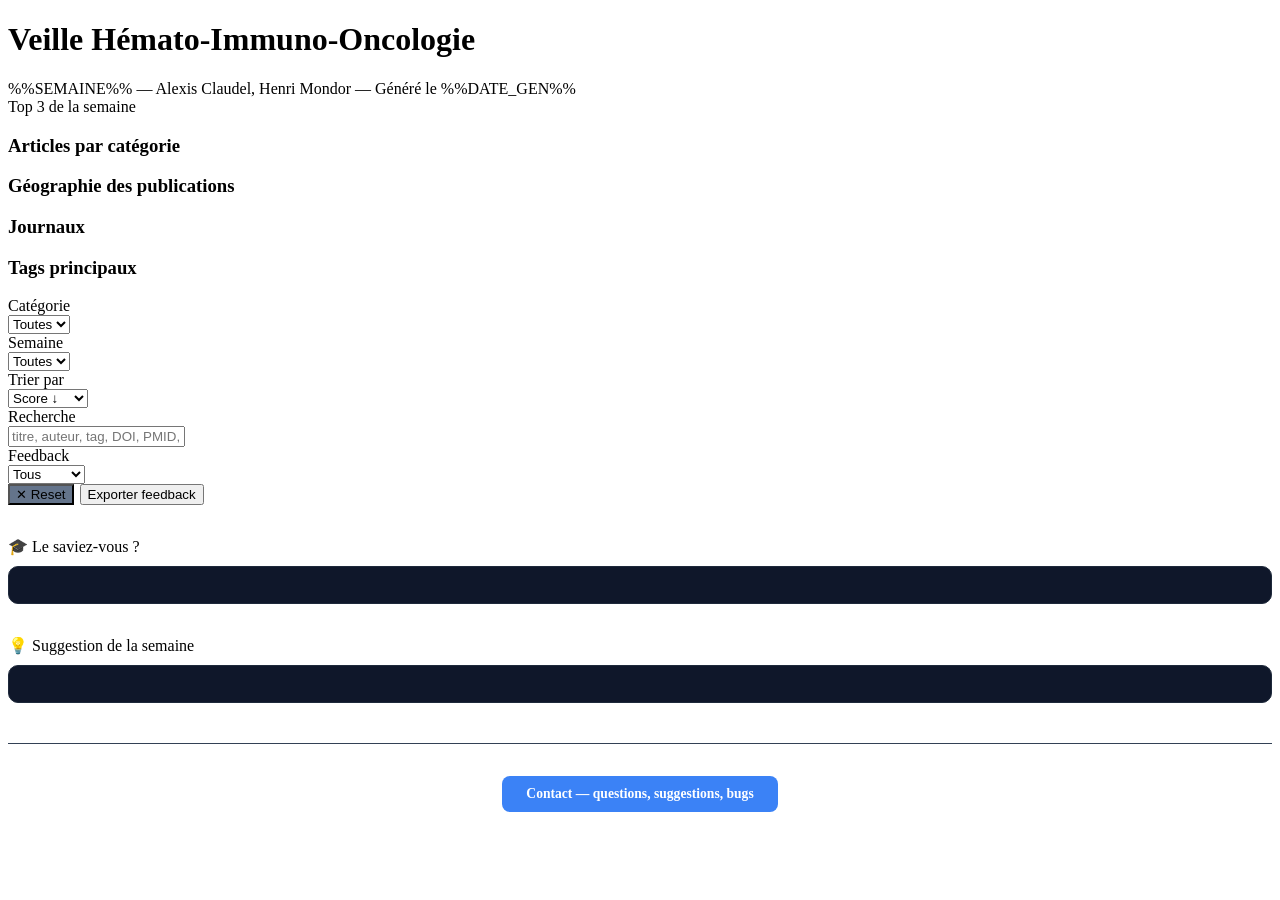
==== commit 14416273: "Hardening: tests pytest, refactor dashboard, recherche full-text - tests/ : 34 tests pytest sur upda" ====
--- a/outils/dashboard_template.html
+++ b/outils/dashboard_template.html
@@ -5,337 +5,9 @@
 <meta name="viewport" content="width=device-width, initial-scale=1.0">
 <title>Dashboard Veille Hémato — %%SEMAINE%%</title>
 <style>
-  * { margin: 0; padding: 0; box-sizing: border-box; }
-  body { background: #0f172a; color: #e2e8f0; font-family: 'Segoe UI', system-ui, -apple-system, sans-serif; padding: 20px; max-width: 1200px; margin: 0 auto; }
-
-  .header { text-align: center; margin-bottom: 28px; }
-  .header h1 { font-size: 1.6rem; color: #f1f5f9; margin-bottom: 4px; letter-spacing: -0.02em; }
-  .header .sub { color: #94a3b8; font-size: 0.85rem; }
-
-  /* KPI bar */
-  .kpi-bar { display: flex; gap: 12px; justify-content: center; flex-wrap: wrap; margin-bottom: 24px; }
-  .kpi { background: #1e293b; border: 1px solid #334155; border-radius: 10px; padding: 14px 20px; text-align: center; min-width: 110px; transition: transform 0.15s; }
-  .kpi:hover { transform: translateY(-2px); }
-  .kpi .val { font-size: 1.7rem; font-weight: 800; color: #38bdf8; }
-  .kpi .label { font-size: 0.7rem; color: #94a3b8; margin-top: 2px; }
-
-  /* Sections */
-  .section { margin-bottom: 28px; }
-  .section-title { font-size: 1rem; font-weight: 700; color: #f1f5f9; margin-bottom: 14px; padding-bottom: 6px; border-bottom: 1px solid #1e293b; }
-
-  /* Top 3 podium — subgrid for cross-card row alignment */
-  .top3 {
-    display: grid;
-    grid-template-columns: repeat(3, 1fr);
-    grid-template-rows: auto repeat(4, auto);
-    gap: 0 12px;
-    margin-bottom: 28px;
-  }
-  @media (max-width: 900px) { .top3 { grid-template-columns: 1fr; grid-template-rows: auto; } }
-  .top-card {
-    display: grid;
-    grid-row: 2 / span 4;
-    grid-template-rows: subgrid;
-    row-gap: 0;
-    background: linear-gradient(135deg, #1e293b, #0f172a); border: 1px solid #334155; border-radius: 12px;
-    padding: 16px; position: relative; overflow: hidden; transition: border-color 0.2s;
-  }
-  .top-card:hover { border-color: #475569; }
-  .top-card .rank {
-    position: absolute; top: -4px; right: 12px; font-size: 2.2rem; font-weight: 900; opacity: 0.15;
-  }
-  .top-card .rank-1 { color: #fbbf24; opacity: 0.3; }
-  .top-card .rank-2 { color: #94a3b8; opacity: 0.25; }
-  .top-card .rank-3 { color: #b45309; opacity: 0.2; }
-  .top-card .tc-title { font-size: 0.85rem; font-weight: 700; color: #93c5fd; line-height: 1.3; align-self: start; }
-  .top-card .tc-title a { color: inherit; text-decoration: none; }
-  .top-card .tc-title a:hover { text-decoration: underline; color: #60a5fa; }
-  .top-card .tc-meta { font-size: 0.72rem; color: #94a3b8; display: flex; align-items: baseline; gap: 6px; align-self: start; padding-top: 6px; }
-  .top-card .tc-meta .journal { color: #a78bfa; font-style: italic; }
-  .top-card .tc-tags { font-size: 0.65rem; color: #64748b; font-style: italic; align-self: start; padding-top: 4px; }
-  .top-card .tc-badges { display: flex; gap: 6px; align-self: start; padding-top: 8px; }
-
-  /* Charts row */
-  .charts-row { display: grid; grid-template-columns: 1fr 1fr; gap: 16px; margin-bottom: 28px; }
-  @media (max-width: 768px) { .charts-row { grid-template-columns: 1fr; } }
-  .chart-box {
-    background: #1e293b; border: 1px solid #334155; border-radius: 12px; padding: 16px;
-  }
-  .chart-box h3 { font-size: 0.82rem; color: #94a3b8; margin-bottom: 12px; font-weight: 600; }
-  .bar-chart { display: flex; flex-direction: column; gap: 6px; }
-  .bar-row { display: flex; align-items: center; gap: 8px; }
-  .bar-label { font-size: 0.7rem; color: #cbd5e1; min-width: 130px; text-align: right; white-space: nowrap; overflow: hidden; text-overflow: ellipsis; }
-  .bar-track { flex: 1; height: 22px; background: #0f172a; border-radius: 4px; position: relative; overflow: hidden; }
-  .bar-fill { height: 100%; border-radius: 4px; transition: width 0.6s ease; display: flex; align-items: center; padding-left: 8px; }
-  .bar-val { font-size: 0.68rem; font-weight: 700; color: white; text-shadow: 0 1px 2px rgba(0,0,0,0.5); }
-
-  /* Bubble chart (Score vs IF) */
-  .bubble-chart { position: relative; height: 220px; background: #0f172a; border-radius: 8px; overflow: hidden; }
-  .bubble {
-    position: absolute; border-radius: 50%; cursor: pointer; transition: transform 0.2s, opacity 0.2s;
-    display: flex; align-items: center; justify-content: center;
-  }
-  .bubble:hover { transform: scale(1.3); z-index: 10; }
-  .bubble .bubble-tip {
-    display: none; position: absolute; bottom: calc(100% + 8px); left: 50%; transform: translateX(-50%);
-    background: #1e293b; border: 1px solid #475569; border-radius: 6px; padding: 6px 10px;
-    font-size: 0.68rem; white-space: nowrap; color: #e2e8f0; z-index: 20; pointer-events: none;
-  }
-  .bubble:hover .bubble-tip { display: block; }
-  .axis-label { position: absolute; font-size: 0.6rem; color: #475569; }
-  .axis-x { bottom: 2px; left: 50%; transform: translateX(-50%); }
-  .axis-y { top: 50%; left: 4px; transform: translateY(-50%) rotate(-90deg); transform-origin: left center; }
-
-  /* Tag cloud (word cloud style) */
-  .tag-cloud { display: flex; flex-wrap: wrap; gap: 4px 10px; justify-content: center; align-items: center; padding: 12px 8px; line-height: 1.6; }
-  .tag-word {
-    cursor: pointer; transition: all 0.2s; font-weight: 600; opacity: 0.9;
-    display: inline-block; padding: 2px 4px;
-  }
-  .tag-word:hover { opacity: 1; transform: scale(1.1); text-decoration: underline; text-underline-offset: 3px; }
-
-  /* Controls */
-  .controls { display: flex; gap: 10px; align-items: center; flex-wrap: wrap; margin-bottom: 16px; justify-content: center;
-    background: #1e293b; border: 1px solid #334155; border-radius: 10px; padding: 12px 16px; }
-  .controls select, .controls input { background: #0f172a; color: #e2e8f0; border: 1px solid #475569; border-radius: 6px; padding: 6px 10px; font-size: 0.8rem; }
-  .controls select:focus, .controls input:focus { outline: none; border-color: #38bdf8; }
-  .controls label { font-size: 0.72rem; color: #94a3b8; }
-  .btn-export { background: #2563eb; color: white; border: none; border-radius: 6px; padding: 6px 14px; font-size: 0.8rem; cursor: pointer; transition: background 0.2s; }
-  .pag-btn { background: #1e293b; color: #94a3b8; border: 1px solid #334155; border-radius: 6px; padding: 6px 12px; font-size: 0.8rem; cursor: pointer; transition: all 0.15s; }
-  .pag-btn:hover:not(:disabled) { background: #334155; color: #e2e8f0; }
-  .pag-btn:disabled { opacity: 0.3; cursor: default; }
-  .pag-active { background: #2563eb; color: white; border-color: #2563eb; font-weight: 700; }
-  .btn-export:hover { background: #1d4ed8; }
-
-  /* Article cards */
-  .articles { max-width: 900px; margin: 0 auto; }
-  .card {
-    background: #1e293b; border: 1px solid #334155; border-radius: 10px;
-    padding: 16px; margin-bottom: 12px; transition: border-color 0.2s;
-  }
-  .card:hover { border-color: #475569; }
-  .card-header { display: flex; justify-content: space-between; align-items: flex-start; gap: 12px; }
-  .card-title { flex: 1; }
-  .card-title a {
-    color: #93c5fd; text-decoration: none; font-weight: 700; font-size: 0.92rem; line-height: 1.3;
-    transition: color 0.2s;
-  }
-  .card-title a:hover { color: #60a5fa; text-decoration: underline; }
-  .card-meta { font-size: 0.75rem; color: #94a3b8; margin-top: 4px; }
-  .card-meta .journal { color: #a78bfa; font-style: italic; }
-  .card-meta .if-badge { background: #422006; color: #fbbf24; padding: 1px 6px; border-radius: 8px; font-size: 0.65rem; font-weight: 700; }
-  .card-meta .score-badge { background: #14532d; color: #4ade80; padding: 1px 6px; border-radius: 8px; font-size: 0.65rem; font-weight: 700; }
-  .card-badges { display: flex; gap: 6px; flex-wrap: wrap; margin-top: 6px; }
-  .badge { padding: 2px 8px; border-radius: 8px; font-size: 0.65rem; font-weight: 600; }
-  .badge-cat { background: #1e1b4b; color: #c4b5fd; }
-  .badge-tag { background: #172554; color: #93c5fd; }
-  .badge-preprint { background: #713f12; color: #fcd34d; }
-  .badge-fr { background: #14532d; color: #86efac; }
-
-  /* Collapsible resume */
-  .card-resume-toggle {
-    font-size: 0.72rem; color: #64748b; cursor: pointer; margin-top: 8px;
-    user-select: none; transition: color 0.2s;
-  }
-  .card-resume-toggle:hover { color: #94a3b8; }
-  .card-resume {
-    font-size: 0.82rem; color: #cbd5e1; line-height: 1.5; margin-top: 8px;
-    max-height: 0; overflow: hidden; transition: max-height 0.3s ease;
-  }
-  .card-resume.open { max-height: 500px; }
-  .card-critique {
-    font-size: 0.78rem; color: #a78bfa; line-height: 1.4; margin-top: 6px;
-    padding: 8px 12px; background: #1a1040; border-left: 3px solid #7c3aed;
-    border-radius: 0 6px 6px 0; max-height: 0; overflow: hidden; transition: max-height 0.3s ease;
-  }
-  .card-critique.open { max-height: 500px; }
-
-  /* Score detail bars */
-  .score-detail { display: flex; gap: 3px; align-items: center; margin-top: 6px; }
-  .sd-item { display: flex; align-items: center; gap: 2px; }
-  .sd-label { font-size: 0.55rem; color: #64748b; min-width: 18px; text-align: right; }
-  .sd-track { width: 40px; height: 5px; background: #0f172a; border-radius: 2px; overflow: hidden; }
-  .sd-fill { height: 100%; border-radius: 2px; transition: width 0.4s; }
-
-  /* Key author highlight */
-  /* key-author styles removed */
-
-  /* Hide feedback on public version */
-  body.public-mode .feedback,
-  body.public-mode .fb-filter-group,
-  body.public-mode .btn-export-fb { display: none !important; }
-
-  /* Feedback buttons */
-  .feedback { display: flex; gap: 6px; margin-top: 10px; }
-  .fb-btn {
-    border: 1px solid #475569; background: transparent; color: #94a3b8; border-radius: 6px;
-    padding: 4px 12px; font-size: 0.72rem; cursor: pointer; transition: all 0.2s;
-  }
-  .fb-btn:hover { border-color: #64748b; color: #e2e8f0; }
-  .fb-btn.active-utile { background: #14532d; border-color: #22c55e; color: #86efac; }
-  .fb-btn.active-bof { background: #422006; border-color: #f59e0b; color: #fcd34d; }
-  .fb-btn.active-ignore { background: #450a0a; border-color: #ef4444; color: #fca5a5; }
-  .fb-btn.related-btn { background: #172554; border-color: #1e40af; color: #93c5fd; text-decoration: none; }
-  .fb-btn.related-btn:hover { background: #1e3a5f; border-color: #3b82f6; color: #bfdbfe; }
-
-  .ka-alert { background: linear-gradient(90deg, #1a0e2e 0%, #172554 100%); border: 1px solid #7c3aed; border-radius: 10px; padding: 12px 18px; margin-bottom: 16px; }
-  .ka-alert-title { font-size: 0.8rem; font-weight: 700; color: #a78bfa; margin-bottom: 6px; }
-  .ka-alert-item { font-size: 0.78rem; color: #e2e8f0; padding: 3px 0; line-height: 1.5; }
-  .ka-alert-item a { color: #93c5fd; text-decoration: none; }
-  .ka-alert-item a:hover { text-decoration: underline; }
-
-  .signal-pill { font-size: 0.78rem; padding: 5px 12px; border-radius: 8px; background: #0f172a; border: 1px solid #334155; color: #cbd5e1; display: inline-flex; align-items: center; gap: 4px; }
-  .signal-pill b { color: #f1f5f9; }
-
-  /* Conferences */
-  .conf-card {
-    background: #1e293b; border: 1px solid #334155; border-radius: 10px; padding: 14px 18px;
-    min-width: 200px; flex: 1 1 calc(25% - 10px); transition: border-color 0.2s;
-  }
-  .conf-card:hover { border-color: #475569; }
-  .conf-card .conf-name { font-size: 0.85rem; font-weight: 700; color: #f1f5f9; }
-  .conf-card .conf-name a { color: inherit; text-decoration: none; }
-  .conf-card .conf-name a:hover { text-decoration: underline; color: #93c5fd; }
-  .conf-card .conf-detail { font-size: 0.7rem; color: #94a3b8; margin-top: 4px; }
-  .conf-card .conf-deadline { font-size: 0.7rem; font-weight: 600; padding: 2px 8px; border-radius: 6px; display: inline-block; white-space: nowrap; align-self: center; justify-self: end; }
-  .conf-deadline-past { background: #450a0a; color: #fca5a5; }
-  .conf-deadline-soon { background: #422006; color: #fcd34d; }
-  .conf-deadline-ok { background: #14532d; color: #86efac; }
-  .conf-deadline-unknown { background: #1e293b; color: #64748b; border: 1px solid #334155; }
-  .conf-card { display: grid; grid-template-columns: 1fr auto; align-items: center; gap: 4px 12px; }
-  .conf-card .conf-info { grid-column: 1; }
-  .conf-card .conf-deadline { grid-column: 2; grid-row: 1 / 3; }
-
-  /* Hors champ cards */
-  .hc-grid { display: grid; grid-template-columns: repeat(3, 1fr); grid-template-rows: repeat(6, auto); gap: 0 12px; }
-  .hc-card {
-    background: linear-gradient(135deg, #1a1a2e 0%, #16213e 100%); border: 1px solid #2d4059;
-    border-left: 3px solid #e94560; border-radius: 10px; padding: 14px 16px; transition: border-color 0.2s;
-    display: grid; grid-row: 1 / span 6; grid-template-rows: subgrid; row-gap: 6px;
-  }
-  .hc-card:hover { border-color: #e94560; }
-  .hc-card .hc-field { font-size: 0.6rem; color: #e94560; font-weight: 700; text-transform: uppercase; letter-spacing: 0.08em; margin-bottom: 4px; }
-  .hc-card .hc-title { font-size: 0.85rem; font-weight: 700; color: #93c5fd; line-height: 1.3; margin-bottom: 6px; }
-  .hc-card .hc-title a { color: inherit; text-decoration: none; }
-  .hc-card .hc-title a:hover { text-decoration: underline; color: #60a5fa; }
-  .hc-card .hc-meta { font-size: 0.72rem; color: #94a3b8; margin-bottom: 8px; }
-  .hc-card .hc-meta .journal { color: #a78bfa; font-style: italic; }
-  .hc-card .hc-bridge { font-size: 0.78rem; color: #5eead4; line-height: 1.4; padding: 8px 10px; background: rgba(94,234,212,0.08); border-radius: 6px; }
-  .hc-card .hc-ref-hm { font-size: 0.78rem; color: #f59e0b; line-height: 1.4; padding: 8px 10px; background: rgba(245,158,11,0.08); border-radius: 6px; min-height: 0; }
-  .hc-card .hc-ref-hm:empty { padding: 0; background: none; }
-  .hc-card > .feedback { align-self: end; padding-top: 8px; display: flex; gap: 6px; justify-content: flex-end; }
-
-  /* Directions de recherche */
-  .dir-grid { display: grid; grid-template-columns: repeat(3, 1fr); gap: 12px; align-items: stretch; }
-  .dir-card {
-    background: linear-gradient(135deg, #0c1222 0%, #1a0e2e 100%); border: 1px solid #3b1f7a;
-    border-radius: 10px; padding: 16px; transition: border-color 0.2s;
-    display: flex; flex-direction: column; gap: 6px;
-  }
-  .dir-card:hover { border-color: #7c3aed; }
-  .dir-card .dir-label { font-size: 0.6rem; color: #a78bfa; font-weight: 700; text-transform: uppercase; letter-spacing: 0.08em; }
-  .dir-card .dir-title { font-size: 0.9rem; font-weight: 700; color: #e2e8f0; line-height: 1.3; }
-  .dir-card .dir-body { font-size: 0.78rem; color: #cbd5e1; line-height: 1.5; }
-  .dir-card .dir-refs { font-size: 0.68rem; color: #64748b; font-style: italic; }
-  .dir-card > .feedback { padding-top: 8px; }
-
-  /* Essais cliniques */
-  .trials-table { width: 100%; border-collapse: collapse; font-size: 0.78rem; }
-  .trials-table th { background: #1e293b; color: #93c5fd; padding: 8px 6px; text-align: left; font-size: 0.7rem; text-transform: uppercase; letter-spacing: 0.05em; border-bottom: 2px solid #334155; }
-  .trials-table td { padding: 7px 6px; border-bottom: 1px solid #1e293b; color: #cbd5e1; vertical-align: top; }
-  .trials-table tr:hover { background: #1e293b; }
-  .trials-table .trial-title { font-weight: 600; color: #e2e8f0; max-width: 320px; }
-  .trials-table .trial-title .trial-resume { font-weight: 400; font-size: 0.72rem; color: #94a3b8; margin-top: 3px; line-height: 1.4; max-height: 2.8em; overflow: hidden; transition: max-height 0.3s ease; }
-  .trials-table .ctdna-badge { background: #065f46; color: #6ee7b7; font-size: 0.65rem; padding: 2px 6px; border-radius: 4px; font-weight: 600; }
-  .trials-table .fr-badge { background: #1e3a5f; color: #93c5fd; font-size: 0.65rem; padding: 2px 6px; border-radius: 4px; }
-  .trials-filter-btn { font-size: 0.72rem; padding: 3px 10px; border-radius: 6px; border: 1px solid #334155; background: #0f172a; color: #94a3b8; cursor: pointer; transition: all 0.15s; }
-  .trials-filter-btn:hover, .trials-filter-btn.active { background: #1e3a5f; color: #93c5fd; border-color: #3b82f6; }
-
-  .count-bar { text-align: center; font-size: 0.75rem; color: #64748b; margin-bottom: 10px; }
-  .no-results { text-align: center; color: #64748b; padding: 40px; font-style: italic; }
-
-  /* Journal bars */
-  .journal-row { display: flex; align-items: center; gap: 8px; padding: 4px 0; cursor: pointer; transition: background 0.15s; border-radius: 4px; }
-  .journal-row:hover { background: #1e293b; }
-  .journal-name { font-size: 0.75rem; color: #e2e8f0; width: 220px; min-width: 220px; white-space: nowrap; overflow: hidden; text-overflow: ellipsis; text-align: right; padding-right: 8px; }
-  .journal-bar-wrap { flex: 1; height: 20px; background: #1e293b; border-radius: 4px; overflow: hidden; position: relative; }
-  .journal-bar-fill { height: 100%; border-radius: 4px; display: flex; align-items: center; padding-left: 8px; font-size: 0.65rem; font-weight: 600; color: #fff; min-width: 22px; }
-  .journal-if { font-size: 0.7rem; color: #94a3b8; width: 100px; min-width: 100px; white-space: nowrap; display: flex; align-items: center; justify-content: flex-end; font-variant-numeric: tabular-nums; }
-  .journal-if .if-int { display: inline-block; width: 26px; text-align: right; color: #e2e8f0; font-weight: 700; font-variant-numeric: tabular-nums; }
-  .journal-if .if-dot { display: inline-block; width: 5px; text-align: center; color: #e2e8f0; font-weight: 700; }
-  .journal-if .if-dec { display: inline-block; width: 10px; text-align: left; color: #e2e8f0; font-weight: 700; font-variant-numeric: tabular-nums; }
-  .journal-if .if-label { display: inline-block; width: 18px; text-align: right; margin-left: 4px; color: #94a3b8; font-weight: 400; }
-
-  /* Geo map */
-  .geo-map { position: relative; width: 100%; height: 340px; background: linear-gradient(180deg, #0c1527 0%, #0f172a 40%, #0e1a2e 100%); border-radius: 10px; overflow: hidden; border: 1px solid #1e293b; }
-  .geo-dot {
-    position: absolute; border-radius: 50%; cursor: pointer; transition: transform 0.25s ease, box-shadow 0.25s;
-    display: flex; align-items: center; justify-content: center;
-    border: 1.5px solid rgba(255,255,255,0.15);
-  }
-  .geo-dot:hover { transform: scale(1.15); z-index: 10; border-color: rgba(255,255,255,0.5); }
-  .geo-dot .geo-tip {
-    display: none; position: absolute; bottom: calc(100% + 8px); left: 50%; transform: translateX(-50%);
-    background: #1e293b; border: 1px solid #475569; border-radius: 8px; padding: 6px 12px;
-    font-size: 0.7rem; white-space: nowrap; color: #e2e8f0; z-index: 20; pointer-events: none;
-    box-shadow: 0 4px 12px rgba(0,0,0,0.4);
-  }
-  .geo-dot:hover .geo-tip { display: block; }
-  .geo-legend { display: flex; flex-wrap: wrap; gap: 6px; margin-top: 10px; justify-content: center; }
-  .geo-legend-item { font-size: 0.68rem; color: #94a3b8; display: flex; align-items: center; gap: 4px; background: #1e293b; padding: 3px 10px; border-radius: 10px; cursor: pointer; transition: background 0.15s; }
-  .geo-legend-item:hover { background: #334155; }
-  .geo-legend-dot { width: 9px; height: 9px; border-radius: 50%; }
-
-  /* === Responsive === */
-  @media (max-width: 1024px) {
-    body { padding: 12px; }
-    .charts-row { grid-template-columns: 1fr; }
-    .top3 { grid-template-columns: 1fr 1fr; }
-    .hc-grid { grid-template-columns: 1fr; grid-template-rows: auto; gap: 12px; }
-    .hc-card { grid-row: auto; grid-template-rows: auto; display: flex; flex-direction: column; }
-    .dir-grid { grid-template-columns: 1fr; }
-    .dir-card { flex: none; }
-  }
-  @media (max-width: 768px) {
-    body { padding: 8px; max-width: 100%; }
-    .header h1 { font-size: 1.2rem; }
-    .kpi-bar { gap: 8px; }
-    .kpi { padding: 10px 14px; min-width: 70px; }
-    .kpi .val { font-size: 1.3rem; }
-    .top3 { grid-template-columns: 1fr; }
-    .charts-row { grid-template-columns: 1fr; gap: 10px; }
-    .geo-map { height: 220px; }
-    .controls { flex-direction: column; align-items: stretch; gap: 8px; padding: 10px; }
-    .controls select, .controls input { width: 100%; }
-    .journal-name { width: 120px; min-width: 120px; font-size: 0.65rem; }
-    .card { padding: 12px; }
-    .card-title a { font-size: 0.82rem; }
-    .card-meta { font-size: 0.68rem; }
-    .conf-card { flex: 1 1 100%; }
-    .trials-table { font-size: 0.68rem; display: block; overflow-x: auto; }
-    .ka-alert { padding: 10px 12px; }
-    .ka-alert-item { flex-direction: column; gap: 4px; }
-    .ka-alert-item span:last-child { display: none; }
-    .bar-label { min-width: 80px; font-size: 0.6rem; }
-  }
-  @media (max-width: 480px) {
-    .header h1 { font-size: 1rem; }
-    .kpi { padding: 8px 10px; min-width: 60px; }
-    .kpi .val { font-size: 1.1rem; }
-    .kpi .label { font-size: 0.6rem; }
-    .geo-map { height: 180px; }
-    .geo-dot { border-width: 1px !important; }
-    .geo-dot .geo-tip { font-size: 0.6rem; }
-    .geo-legend { gap: 4px; }
-    .geo-legend-item { font-size: 0.6rem; padding: 2px 6px; }
-    .controls { padding: 8px; }
-    .tag-cloud { gap: 3px 6px; }
-    .tag-word { font-size: 85% !important; }
-    .pag-btn { padding: 4px 8px; font-size: 0.7rem; }
-    .feedback { flex-wrap: wrap; }
-    .fb-btn { font-size: 0.65rem; padding: 3px 8px; }
-    .journal-name { width: 90px; min-width: 90px; }
-  }
+<style>
+%%CSS%%
+</style>
 </style>
 </head>
 <body>
@@ -457,7 +129,7 @@
   </div>
   <div>
     <label>Recherche</label><br>
-    <input type="text" id="searchBox" placeholder="titre, auteur, tag...">
+    <input type="text" id="searchBox" placeholder='titre, auteur, tag, DOI, PMID, "phrase exacte"...'>
   </div>
   <div class="fb-filter-group">
     <label>Feedback</label><br>
@@ -492,1220 +164,8 @@
 </div>
 
 <script>
-const DATA = %%DATA%%;
-const HORS_CHAMP = %%HORS_CHAMP%%;
-const DIRECTIONS = %%DIRECTIONS%%;
-const KEY_AUTHORS = %%KEY_AUTHORS%%;
-const CONFERENCES = %%CONFERENCES%%;
-const CLINICAL_TRIALS = %%CLINICAL_TRIALS%%;
-function isKeyAuthor(a) {
-  return KEY_AUTHORS.some(k => {
-    const kl = k.toLowerCase();
-    return (a.auteur && a.auteur.toLowerCase().includes(kl)) || (a.senior && a.senior.toLowerCase().includes(kl));
-  });
-}
-const FB_KEY = 'veille_feedback_%%SEMAINE_SAFE%%';
-const SAVED_FEEDBACK = %%FEEDBACK%%;
-const IS_PUBLIC = window.location.hostname.includes('github.io');
-if (IS_PUBLIC) document.body.classList.add('public-mode');
-let feedback = {};
-// Charger : d'abord les fichiers feedback exportés, puis localStorage par-dessus
-if (!IS_PUBLIC) {
-  try {
-    Object.assign(feedback, SAVED_FEEDBACK);
-    const stored = JSON.parse(localStorage.getItem(FB_KEY) || '{}');
-    Object.assign(feedback, stored);
-  } catch(e) {}
-}
-function saveFb() { if (!IS_PUBLIC) { try { localStorage.setItem(FB_KEY, JSON.stringify(feedback)); } catch(e) {} } }
-
-const CAT_COLORS = {
-  'ctDNA — Lymphomes': '#3b82f6',
-  'Lymphomes': '#22c55e',
-  'ctDNA — Méthodo': '#a855f7',
-  'Immuno + ctDNA/Lymphome': '#eab308',
-  'IA + Hémato': '#06b6d4',
-  'Hémato générale': '#ef4444',
-  'Preprint': '#f97316',
-};
-function catColor(c) { return CAT_COLORS[c] || '#64748b'; }
-
-// --- KPI ---
-function renderKPI() {
-  const bar = document.getElementById('kpiBar');
-  const total = DATA.length;
-  const ifVals = DATA.filter(a => a.if_val > 0).map(a => a.if_val).sort((a,b) => a - b);
-  const ifMedian = ifVals.length > 0 ? (ifVals.length % 2 === 0 ? ((ifVals[ifVals.length/2-1]+ifVals[ifVals.length/2])/2).toFixed(1) : ifVals[Math.floor(ifVals.length/2)].toFixed(1)) : '—';
-  const journals = new Set();
-  const firstAuthors = new Set();
-  const seniorAuthors = new Set();
-  DATA.forEach(a => {
-    journals.add(a.journal);
-    if (a.auteur) firstAuthors.add(a.auteur.trim().toLowerCase());
-    if (a.senior) seniorAuthors.add(a.senior.trim().toLowerCase());
-  });
-  const kpis = [
-    { val: total, label: 'Articles' },
-    { val: ifMedian, label: 'IF médian' },
-    { val: journals.size, label: 'Journaux' },
-    { val: firstAuthors.size, label: '1ers auteurs' },
-    { val: seniorAuthors.size, label: 'Équipes' },
-  ];
-  bar.innerHTML = kpis.map(k => `<div class="kpi"><div class="val">${k.val}</div><div class="label">${k.label}</div></div>`).join('');
-}
-
-// --- Top 3 ---
-function renderTop3() {
-  // Find the latest non-retro week
-  const weeklyData = DATA.filter(a => !a.semaine.includes('retro') && !a.semaine.includes('RETRO') && !a.semaine.includes('-T'));
-  const latestWeek = weeklyData.length > 0 ? weeklyData.map(a => a.semaine).sort().reverse()[0] : null;
-  const pool = latestWeek ? DATA.filter(a => a.semaine === latestWeek) : DATA;
-  const top = [...pool].sort((a,b) => b.score - a.score || b.if_val - a.if_val).slice(0, 3);
-  const medals = ['1', '2', '3'];
-  const rankClass = ['rank-1','rank-2','rank-3'];
-  const weekLabel = latestWeek ? latestWeek : 'toutes périodes';
-  document.getElementById('top3').innerHTML = `<div style="font-size:0.72rem;color:#64748b;margin-bottom:8px;text-align:center;grid-column:1/-1;">Semaine : ${esc(weekLabel)}</div>` + top.map((a, i) => `
-    <div class="top-card">
-      <div class="rank ${rankClass[i]}">#${medals[i]}</div>
-      <div class="tc-title"><a href="${esc(a.doi_url)}" target="_blank">${esc(a.titre)}</a></div>
-      <div class="tc-meta">
-        <span>${esc(a.auteur)} / ${esc(a.senior)}</span> — <span class="journal">${esc(a.journal)}</span>
-      </div>
-      <div class="tc-tags">${a.tags ? esc(a.tags) : '\u00A0'}</div>
-      <div class="tc-badges">
-        <span class="badge badge-cat">${esc(a.categorie)}</span>
-        ${a.if_val > 0 ? `<span class="badge" style="background:#422006;color:#fbbf24;">IF ${a.if_val.toFixed(1)}</span>` : ''}
-        <span class="badge" style="background:#14532d;color:#4ade80;">Score ${a.score}</span>
-      </div>
-    </div>
-  `).join('');
-}
-
-// --- Bar chart catégories ---
-function renderCatChart() {
-  const cats = {};
-  DATA.forEach(a => { cats[a.categorie] = (cats[a.categorie] || 0) + 1; });
-  const sorted = Object.entries(cats).sort((a,b) => b[1] - a[1]);
-  const max = Math.max(...sorted.map(s => s[1]), 1);
-
-  document.getElementById('chartCat').innerHTML = sorted.map(([cat, count]) => {
-    const pct = (count / max * 100).toFixed(0);
-    const color = catColor(cat);
-    return `<div class="journal-row" onclick="document.getElementById('filterCat').value='${esc(cat)}';renderArticles();" title="Filtrer par ${esc(cat)}">
-      <div class="journal-name">${esc(cat)}</div>
-      <div class="journal-bar-wrap"><div class="journal-bar-fill" style="width:${pct}%;background:${color};">${count}</div></div>
-      <div class="journal-if" style="min-width:40px;">${count} art.</div>
-    </div>`;
-  }).join('');
-}
-
-// --- Bubble chart Score vs IF ---
-// --- Geo map ---
-// Equirectangular projection: x=(lon+180)/360, y=(90-lat)/180
-// Equirectangular coords: x=(lon+180)/360, y=(90-lat)/180
-const GEO_COORDS = {
-  US:[0.286,0.284], CN:[0.823,0.278], DE:[0.537,0.208], FR:[0.506,0.228], GB:[0.500,0.214],
-  NL:[0.514,0.209], JP:[0.888,0.302], KR:[0.853,0.291], IT:[0.535,0.267], ES:[0.490,0.276],
-  AU:[0.914,0.696], CA:[0.290,0.248], BR:[0.367,0.587], IL:[0.597,0.322], SE:[0.550,0.171],
-  CH:[0.521,0.239], BE:[0.513,0.218], DK:[0.535,0.191], NO:[0.530,0.167], AT:[0.545,0.232],
-  FI:[0.569,0.166], PL:[0.558,0.210], SG:[0.788,0.493], IN:[0.714,0.342], TW:[0.838,0.361],
-  HK:[0.817,0.376], PT:[0.475,0.285], IE:[0.483,0.204], CZ:[0.540,0.222], GR:[0.566,0.289],
-  TR:[0.592,0.278], ZA:[0.578,0.643], MX:[0.225,0.392], AR:[0.338,0.692], CL:[0.304,0.686],
-  CO:[0.294,0.474], EG:[0.587,0.333], SA:[0.630,0.363], IR:[0.643,0.302], TH:[0.779,0.424],
-  TZ:[0.609,0.538], UG:[0.591,0.498], KE:[0.602,0.507], NG:[0.521,0.449], NZ:[0.986,0.730],
-};
-const GEO_NAMES = {
-  US:'États-Unis',CN:'Chine',DE:'Allemagne',FR:'France',GB:'Royaume-Uni',NL:'Pays-Bas',
-  JP:'Japon',KR:'Corée du Sud',IT:'Italie',ES:'Espagne',AU:'Australie',CA:'Canada',
-  BR:'Brésil',IL:'Israël',SE:'Suède',CH:'Suisse',BE:'Belgique',DK:'Danemark',
-  NO:'Norvège',AT:'Autriche',FI:'Finlande',PL:'Pologne',SG:'Singapour',IN:'Inde',
-  TW:'Taïwan',HK:'Hong Kong',PT:'Portugal',IE:'Irlande',CZ:'Tchéquie',GR:'Grèce',
-  TR:'Turquie',ZA:'Afrique du Sud',MX:'Mexique',AR:'Argentine',CL:'Chili',
-  CO:'Colombie',EG:'Égypte',SA:'Arabie Saoudite',IR:'Iran',TH:'Thaïlande',
-  TZ:'Tanzanie',UG:'Ouganda',KE:'Kenya',NG:'Nigéria',NZ:'Nouvelle-Zélande',
-};
-
-function renderGeoMap() {
-  const box = document.getElementById('geoMap');
-  const legend = document.getElementById('geoLegend');
-  const W = box.clientWidth || 500;
-  const H = Math.round(W / 2);  // 2:1 ratio for equirectangular projection
-  box.style.height = H + 'px';
-
-  // Collect per-country data with categories
-  const countries = {};
-  const countryCats = {};
-  DATA.forEach(a => {
-    if (a.pays) {
-      countries[a.pays] = (countries[a.pays] || 0) + 1;
-      if (!countryCats[a.pays]) countryCats[a.pays] = {};
-      countryCats[a.pays][a.categorie] = (countryCats[a.pays][a.categorie] || 0) + 1;
-    }
-  });
-
-  if (Object.keys(countries).length === 0) {
-    box.innerHTML = '<div style="text-align:center;padding:40px;color:#475569;font-size:0.8rem;">Données géographiques non disponibles</div>';
-    return;
-  }
-
-  const maxCount = Math.max(...Object.values(countries), 1);
-
-  // PNG world map as background image
-  box.style.backgroundImage = 'url(data:image/jpeg;base64,%%WORLD_MAP_B64%%)';
-  box.style.backgroundSize = '100% 100%';
-  box.style.backgroundPosition = 'center';
-  box.style.backgroundRepeat = 'no-repeat';
-  let html = '';
-
-  // Place dots with colors by dominant category
-  const sorted = Object.entries(countries).sort((a,b) => b[1] - a[1]);
-  sorted.forEach(([code, count]) => {
-    const coords = GEO_COORDS[code];
-    if (!coords) return;
-    const x = coords[0] * W;
-    const y = coords[1] * H;
-    const r = Math.max(14, Math.min(32, 10 + (count / maxCount) * 22));
-    // Color by dominant category for this country
-    const cats = countryCats[code] || {};
-    const domCat = Object.entries(cats).sort((a,b) => b[1] - a[1])[0];
-    const color = domCat ? catColor(domCat[0]) : '#38bdf8';
-    const name = GEO_NAMES[code] || code;
-    const catList = Object.entries(cats).map(([c,n]) => `${c}: ${n}`).join(', ');
-    const glow = Math.min(16, 6 + count * 2);
-    html += `<div class="geo-dot" style="left:${x-r/2}px;top:${y-r/2}px;width:${r}px;height:${r}px;background:radial-gradient(circle at 35% 35%, ${color}ee, ${color}88);box-shadow:0 0 ${glow}px ${color}50, 0 0 ${glow*2}px ${color}20;cursor:pointer;" onclick="document.getElementById('searchBox').value='pays:${code}';document.getElementById('filterCat').value='';renderArticles();" title="Filtrer par ${esc(name)}">
-      <span style="font-size:${Math.max(9,r*0.38)}px;font-weight:700;color:white;text-shadow:0 1px 4px rgba(0,0,0,0.9);pointer-events:none;">${count}</span>
-      <div class="geo-tip"><b>${esc(name)}</b> — ${count} article${count>1?'s':''}<br><span style="font-size:0.6rem;color:#94a3b8;">${esc(catList)}</span></div>
-    </div>`;
-  });
-
-  box.innerHTML = html;
-
-  // Legend with colored dots
-  legend.innerHTML = sorted.map(([code, count]) => {
-    const name = GEO_NAMES[code] || code;
-    const cats = countryCats[code] || {};
-    const domCat = Object.entries(cats).sort((a,b) => b[1] - a[1])[0];
-    const color = domCat ? catColor(domCat[0]) : '#38bdf8';
-    return `<span class="geo-legend-item" style="cursor:pointer;" onclick="document.getElementById('searchBox').value='pays:${code}';document.getElementById('filterCat').value='';renderArticles();" title="Filtrer par ${name}"><span class="geo-legend-dot" style="background:${color};"></span>${name} (${count})</span>`;
-  }).join('');
-}
-
-// --- Journal bars ---
-function renderJournals() {
-  const jMap = {};
-  const jIF = {};
-  DATA.forEach(a => {
-    jMap[a.journal] = (jMap[a.journal] || 0) + 1;
-    if (a.if_val > 0) jIF[a.journal] = Math.max(jIF[a.journal] || 0, a.if_val);
-  });
-  const sorted = Object.entries(jMap).sort((a,b) => b[1] - a[1] || (jIF[b[0]] || 0) - (jIF[a[0]] || 0));
-
-  // Séparer journaux fréquents (≥2 articles) et rares (1 article)
-  const main = sorted.filter(([,n]) => n >= 2);
-  const rare = sorted.filter(([,n]) => n === 1);
-  const maxN = main.length > 0 ? main[0][1] : 1;
-
-  let html = main.map(([j, n]) => {
-    const pct = (n / maxN * 100).toFixed(0);
-    const ifVal = jIF[j] || 0;
-    const color = ifVal >= 30 ? '#7c3aed' : ifVal >= 10 ? '#3b82f6' : ifVal >= 5 ? '#06b6d4' : '#475569';
-    const ifParts = ifVal > 0 ? ifVal.toFixed(1).split('.') : null;
-    const ifStr = ifParts ? `<span class="if-int">${ifParts[0]}</span><span class="if-dot">.</span><span class="if-dec">${ifParts[1]}</span><span class="if-label">IF</span>` : '';
-    return `<div class="journal-row" onclick="document.getElementById('searchBox').value='${esc(j)}';renderArticles();" title="Filtrer par ${esc(j)}">
-      <div class="journal-name">${esc(j)}</div>
-      <div class="journal-bar-wrap"><div class="journal-bar-fill" style="width:${pct}%;background:${color};">${n}</div></div>
-      <div class="journal-if">${ifStr}</div>
-    </div>`;
-  }).join('');
-
-  // Groupe "Autres" pour les journaux à 1 article
-  if (rare.length > 0) {
-    const avgIF = rare.reduce((s,[j]) => s + (jIF[j] || 0), 0) / rare.length;
-    const rareNames = rare.map(([j]) => {
-      const ifVal = jIF[j] || 0;
-      return `<span style="cursor:pointer;transition:color 0.15s;" onmouseenter="this.style.color='#93c5fd'" onmouseleave="this.style.color='#94a3b8'" onclick="document.getElementById('searchBox').value='${esc(j)}';renderArticles();" title="IF ${ifVal.toFixed(1)}">${esc(j)}</span>`;
-    }).join(' · ');
-    const pct = (rare.length / maxN * 100).toFixed(0);
-    html += `<div class="journal-row" style="margin-top:8px;border-top:1px solid #1e293b;padding-top:8px;">
-      <div class="journal-name" style="color:#64748b;">Autres (1 article)</div>
-      <div class="journal-bar-wrap"><div class="journal-bar-fill" style="width:${pct}%;background:#475569;">${rare.length}</div></div>
-      <div class="journal-if"><span class="if-int">${avgIF.toFixed(1).split('.')[0]}</span><span class="if-dot">.</span><span class="if-dec">${avgIF.toFixed(1).split('.')[1]}</span><span class="if-label">IF</span></div>
-    </div>
-    <div style="font-size:0.65rem;color:#94a3b8;line-height:1.8;padding:6px 0 0 0;">${rareNames}</div>`;
-  }
-
-  document.getElementById('journalList').innerHTML = html;
-}
-
-// --- Tag cloud ---
-// Consistent tag color mapping (used in tag cloud AND trends)
-const TAG_COLORS = {};
-const TAG_BG = {};
-const TAG_PALETTE_BG = ['#172554','#1e1b4b','#14532d','#422006','#450a0a','#134e4a','#312e81','#1c1917','#162231','#27183b'];
-const TAG_PALETTE_FG = ['#93c5fd','#c4b5fd','#86efac','#fcd34d','#fca5a5','#5eead4','#a5b4fc','#d6d3d1','#7dd3fc','#e9d5ff'];
-let TAG_COLOR_INDEX = 0;
-function tagColor(tag) {
-  if (!TAG_COLORS[tag]) {
-    const i = TAG_COLOR_INDEX % TAG_PALETTE_BG.length;
-    TAG_BG[tag] = TAG_PALETTE_BG[i];
-    TAG_COLORS[tag] = TAG_PALETTE_FG[i];
-    TAG_COLOR_INDEX++;
-  }
-  return {bg: TAG_BG[tag], fg: TAG_COLORS[tag]};
-}
-
-function renderTagCloud() {
-  const tags = {};
-  DATA.forEach(a => {
-    if (a.tags) a.tags.split(',').forEach(t => {
-      const tag = t.trim();
-      if (tag) tags[tag] = (tags[tag] || 0) + 1;
-    });
-  });
-  const sorted = Object.entries(tags).sort((a,b) => b[1] - a[1]).slice(0, 25);
-  const maxCount = sorted.length > 0 ? sorted[0][1] : 1;
-
-  // Assign colors in order of frequency
-  sorted.forEach(([tag]) => tagColor(tag));
-
-  // Word cloud: size from 0.7rem (min) to 2.2rem (max), logarithmic scale
-  const minSize = 0.7, maxSize = 2.2;
-  const minCount = sorted.length > 0 ? sorted[sorted.length - 1][1] : 1;
-  const logMax = Math.log(maxCount + 1), logMin = Math.log(minCount);
-  const range = logMax - logMin || 1;
-
-  // Shuffle for visual variety (but keep deterministic with seed)
-  const shuffled = [...sorted].sort((a, b) => {
-    const ha = Array.from(a[0]).reduce((s, c) => s + c.charCodeAt(0), 0);
-    const hb = Array.from(b[0]).reduce((s, c) => s + c.charCodeAt(0), 0);
-    return (ha % 7) - (hb % 7);
-  });
-
-  document.getElementById('tagCloud').innerHTML = shuffled.map(([tag, count]) => {
-    const size = minSize + ((Math.log(count + 1) - logMin) / range) * (maxSize - minSize);
-    const c = tagColor(tag);
-    return `<span class="tag-word" style="font-size:${size.toFixed(2)}rem;color:${c.fg};"
-      title="${count} articles"
-      onclick="document.getElementById('searchBox').value='tag:${esc(tag)}';renderArticles();">${esc(tag)}</span>`;
-  }).join('');
-}
-
-// --- Trends ---
-function renderTrends() {
-  if (DATA.length === 0) return;
-  document.getElementById('trendsSection').style.display = 'block';
-
-  const catColors = {
-    'ctDNA — Lymphomes': '#3b82f6', 'Immuno + ctDNA/Lymphome': '#8b5cf6',
-    'ctDNA — Méthodo': '#06b6d4', 'Lymphomes': '#22c55e',
-    'IA + Hémato': '#f59e0b', 'Hémato générale': '#6b7280', 'Preprint': '#94a3b8',
-  };
-  const allCats = Object.keys(catColors);
-
-  // Aggregate by week — ONLY weekly periods (YYYY-SNN format)
-  const weeks = {};
-  DATA.forEach(a => {
-    const sem = a.semaine;
-    // Ne garder QUE les semaines ISO (2026-S13, etc.)
-    if (!/^\d{4}-S\d{1,2}$/.test(sem)) return;
-    if (!weeks[sem]) weeks[sem] = { count: 0, scoreSum: 0, cats: {} };
-    const w = weeks[sem];
-    w.count++;
-    w.scoreSum += a.score;
-    w.cats[a.categorie] = (w.cats[a.categorie] || 0) + 1;
-  });
-  const allSorted = Object.entries(weeks)
-    .sort((a,b) => a[0].localeCompare(b[0]));
-
-  // Limiter aux 12 dernières semaines significatives
-  const sorted = allSorted.slice(-12);
-  const maxCount = Math.max(...sorted.map(s => s[1].count), 1);
-
-  // --- Signaux clés (en haut, sous forme de pills) --- Privilégier les % aux valeurs brutes
-  const total = DATA.length;
-  const highScore = DATA.filter(a => a.score >= 8).length;
-  const highScorePct = total > 0 ? Math.round(highScore / total * 100) : 0;
-  const ctdnaCount = DATA.filter(a => (a.categorie || '').toLowerCase().includes('ctdna')).length;
-  const ctdnaPct = total > 0 ? Math.round(ctdnaCount / total * 100) : 0;
-  const frCount = DATA.filter(a => a.affFR === 'Oui').length;
-  const frPct = total > 0 ? Math.round(frCount / total * 100) : 0;
-  const preprintCount = DATA.filter(a => (a.preprint || '').toLowerCase().includes('preprint')).length;
-  const preprintPct = total > 0 ? Math.round(preprintCount / total * 100) : 0;
-  const lymphomeCount = DATA.filter(a => (a.categorie || '').toLowerCase().includes('lymphome')).length;
-  const lymphomePct = total > 0 ? Math.round(lymphomeCount / total * 100) : 0;
-
-  const pills = [];
-  if (highScorePct > 0) pills.push(`<span class="signal-pill" style="border-color:#22c55e;"><b>${highScorePct}%</b> score ≥ 8</span>`);
-  if (ctdnaPct > 0) pills.push(`<span class="signal-pill" style="border-color:#06b6d4;"><b>${ctdnaPct}%</b> ctDNA</span>`);
-  if (lymphomePct > 0) pills.push(`<span class="signal-pill" style="border-color:#3b82f6;"><b>${lymphomePct}%</b> lymphomes</span>`);
-  if (frPct > 0) pills.push(`<span class="signal-pill" style="border-color:#f59e0b;"><b>${frPct}%</b> affil. FR</span>`);
-  if (preprintPct > 0) pills.push(`<span class="signal-pill" style="border-color:#94a3b8;"><b>${preprintPct}%</b> preprints</span>`);
-
-  document.getElementById('trendSignals').innerHTML = `<div style="display:flex;gap:8px;flex-wrap:wrap;">${pills.join('')}</div>`;
-
-  // --- Stacked bar chart (volume + catégories) ---
-  const stackedDiv = document.getElementById('trendStacked');
-  stackedDiv.innerHTML = sorted.map(([sem, d]) => {
-    const segments = allCats.map(cat => {
-      const n = d.cats[cat] || 0;
-      if (n === 0) return '';
-      const pct = (n / maxCount * 100).toFixed(1);
-      return `<div style="width:${pct}%;background:${catColors[cat]};height:100%;display:inline-flex;align-items:center;justify-content:center;font-size:0.6rem;color:#fff;font-weight:600;" title="${cat}: ${n}">${n}</div>`;
-    }).join('');
-    return `<div class="bar-row">
-      <div class="bar-label">${esc(sem)}</div>
-      <div class="bar-track" style="display:flex;overflow:hidden;border-radius:4px;height:22px;">${segments}</div>
-      <div style="font-size:0.7rem;color:#64748b;min-width:24px;text-align:right;">${d.count}</div>
-    </div>`;
-  }).join('') + `<div style="display:flex;gap:10px;flex-wrap:wrap;margin-top:10px;">${allCats.map(c => `<span style="display:flex;align-items:center;gap:4px;font-size:0.65rem;"><span style="width:10px;height:10px;border-radius:3px;background:${catColors[c]};"></span><span style="color:#94a3b8;">${c}</span></span>`).join('')}</div>`;
-
-  // --- Score moyen ---
-  document.getElementById('trendScores').innerHTML = sorted.map(([sem, d]) => {
-    const avg = (d.scoreSum / d.count).toFixed(1);
-    const pct = (avg / 10 * 100).toFixed(0);
-    const color = avg >= 7 ? '#22c55e' : avg >= 5 ? '#eab308' : '#ef4444';
-    return `<div class="bar-row">
-      <div class="bar-label">${esc(sem)}</div>
-      <div class="bar-track"><div class="bar-fill" style="width:${pct}%;background:${color};"><span class="bar-val">${avg}</span></div></div>
-    </div>`;
-  }).join('');
-
-}
-
-// --- Populate dynamic filter dropdowns ---
-function populateFilters() {
-  const catSet = new Set(), semSet = new Set();
-  DATA.forEach(a => { catSet.add(a.categorie); semSet.add(a.semaine); });
-
-  const catSel = document.getElementById('filterCat');
-  [...catSet].sort().forEach(c => {
-    const o = document.createElement('option'); o.value = c; o.textContent = c; catSel.appendChild(o);
-  });
-
-  const semSel = document.getElementById('filterSem');
-  const semArr = [...semSet].sort().reverse();
-
-  // Classify semaines into groups
-  const weekly = semArr.filter(s => /^\d{4}-S\d+$/.test(s));
-  const hasRetro = semArr.includes('retro');
-
-  // 1. Latest week shortcut
-  if (weekly.length > 0) {
-    const latest = weekly[0];
-    const oLatest = document.createElement('option');
-    oLatest.value = latest;
-    oLatest.textContent = `★ ${latest} (dernière semaine)`;
-    oLatest.style.fontWeight = '700';
-    semSel.appendChild(oLatest);
-  }
-
-  // 2. Retro
-  if (hasRetro) {
-    const addSep = () => { const s = document.createElement('option'); s.disabled = true; s.textContent = '───────────'; semSel.appendChild(s); };
-    addSep();
-    const o = document.createElement('option'); o.value = 'retro'; o.textContent = '📚 Rétrospective (2012-2025)'; o.style.fontWeight = '600'; semSel.appendChild(o);
-  }
-
-  // 3. Weekly
-  if (weekly.length > 1) {
-    const addSep = () => { const s = document.createElement('option'); s.disabled = true; s.textContent = '───────────'; semSel.appendChild(s); };
-    addSep();
-    const oLabel = document.createElement('option'); oLabel.disabled = true; oLabel.textContent = '── Par semaine ──'; oLabel.style.color = '#64748b'; semSel.appendChild(oLabel);
-    weekly.forEach(s => { const o = document.createElement('option'); o.value = s; o.textContent = s; semSel.appendChild(o); });
-  }
-}
-
-function resetAllFilters() {
-  document.getElementById('filterCat').value = '';
-  document.getElementById('filterSem').value = '';
-  document.getElementById('sortBy').value = 'score';
-  document.getElementById('searchBox').value = '';
-  document.getElementById('filterFb').value = '';
-  renderArticles();
-}
-
-// --- Articles ---
-const PAGE_SIZE = 10;
-let currentPage = 0;
-let currentFiltered = [];
-
-function renderArticles(resetPage) {
-  if (resetPage !== false) currentPage = 0;
-  const catFilter = document.getElementById('filterCat').value;
-  const semFilter = document.getElementById('filterSem').value;
-  const sortBy = document.getElementById('sortBy').value;
-  const search = document.getElementById('searchBox').value.toLowerCase();
-  const fbFilter = document.getElementById('filterFb').value;
-
-  let filtered = DATA.filter(a => {
-    if (catFilter && a.categorie !== catFilter) return false;
-    if (semFilter && a.semaine !== semFilter) return false;
-    if (search) {
-      const paysMatch = search.match(/^pays:([a-z]{2})$/i);
-      const tagMatch = search.match(/^tag:(.+)$/i);
-      if (paysMatch) {
-        if ((a.pays || '').toLowerCase() !== paysMatch[1].toLowerCase()) return false;
-      } else if (tagMatch) {
-        const needle = tagMatch[1].toLowerCase();
-        const articleTags = (a.tags || '').split(',').map(t => t.trim().toLowerCase());
-        if (!articleTags.includes(needle)) return false;
-      } else {
-        const hay = (a.titre + ' ' + a.auteur + ' ' + a.senior + ' ' + a.tags + ' ' + a.journal + ' ' + a.resume).toLowerCase();
-        if (!hay.includes(search)) return false;
-      }
-    }
-    if (fbFilter) {
-      const fb = feedback[a.doi] || 'none';
-      if (fb !== fbFilter) return false;
-    }
-    return true;
-  });
-
-  if (sortBy === 'score') filtered.sort((a, b) => b.score - a.score || b.if_val - a.if_val);
-  else if (sortBy === 'if') filtered.sort((a, b) => b.if_val - a.if_val);
-  else if (sortBy === 'date') filtered.sort((a, b) => (b.date_pub || '').localeCompare(a.date_pub || '') || b.score - a.score);
-  else if (sortBy === 'cat') filtered.sort((a, b) => a.categorie.localeCompare(b.categorie));
-  else if (sortBy === 'journal') filtered.sort((a, b) => a.journal.localeCompare(b.journal));
-
-  currentFiltered = filtered;
-  const totalPages = Math.ceil(filtered.length / PAGE_SIZE);
-  if (currentPage >= totalPages) currentPage = Math.max(0, totalPages - 1);
-  const start = currentPage * PAGE_SIZE;
-  const pageData = filtered.slice(start, start + PAGE_SIZE);
-
-  document.getElementById('countBar').textContent = `${filtered.length} article${filtered.length > 1 ? 's' : ''} sur ${DATA.length} — Page ${currentPage + 1}/${totalPages || 1}`;
-
-  const container = document.getElementById('articlesList');
-  if (filtered.length === 0) {
-    container.innerHTML = '<div class="no-results">Aucun article ne correspond aux filtres.</div>';
-    document.getElementById('pagination').innerHTML = '';
-    return;
-  }
-
-  container.innerHTML = pageData.map((a, i) => {
-    const idx = start + i;
-    const fb = feedback[a.doi] || '';
-    const ka = isKeyAuthor(a);
-    const badges = [];
-    if (a.categorie) badges.push(`<span class="badge badge-cat" style="border-left:3px solid ${catColor(a.categorie)};">${esc(a.categorie)}</span>`);
-    if (a.tags) {
-      a.tags.split(',').slice(0, 4).forEach(t => {
-        const tag = t.trim();
-        if (tag) badges.push(`<span class="badge badge-tag">${esc(tag)}</span>`);
-      });
-    }
-    if (a.preprint && a.preprint !== 'Publié') badges.push(`<span class="badge badge-preprint">${esc(a.preprint)}</span>`);
-    if (a.affFR === 'Oui') badges.push(`<span class="badge badge-fr">FR</span>`);
-    if (a.pays) badges.push(`<span class="badge" style="background:#172554;color:#7dd3fc;">${esc(a.pays)}</span>`);
-
-    // Score decomposition (estimate from available data if score_detail not present)
-    const sd = a.score_detail || estimateScoreDetail(a);
-
-    const cardId = 'resume-' + idx;
-    return `<div class="card" data-doi="${esc(a.doi)}">
-      <div class="card-header">
-        <div class="card-title">
-          <a href="${esc(a.doi_url)}" target="_blank" rel="noopener">${esc(a.titre)}</a>
-          <div class="card-meta">
-            ${esc(a.auteur)}${a.senior ? ' / ' + esc(a.senior) : ''} —
-            <span class="journal">${esc(a.journal)}</span>
-            ${a.if_val > 0 ? `<span class="if-badge">IF ${a.if_val.toFixed(1)}</span>` : ''}
-            <span class="score-badge">Score ${a.score}/10</span>
-            <span style="font-size:0.65rem;color:#475569;margin-left:4px;">${esc(a.semaine)}</span>
-            ${a.date_pub ? `<span style="font-size:0.65rem;color:#64748b;margin-left:4px;">Pub. ${esc(a.date_pub)}</span>` : ''}
-            ${a.pmid ? `<a href="https://pubmed.ncbi.nlm.nih.gov/${esc(a.pmid)}/" target="_blank" style="font-size:0.65rem;color:#475569;margin-left:4px;text-decoration:none;">PMID:${esc(a.pmid)}</a>` : ''}
-            ${a.citations > 0 ? `<span style="font-size:0.65rem;color:#64748b;margin-left:4px;" title="Citations (mise à jour mensuelle)">📚 ${a.citations} cit.</span>` : ''}
-          </div>
-          <div class="card-badges">${badges.join('')}</div>
-          <div class="score-detail">
-            <div class="sd-item"><span class="sd-label" title="Pertinence thématique (0-4)">Th</span><div class="sd-track"><div class="sd-fill" style="width:${sd.theme/4*100}%;background:#3b82f6;"></div></div></div>
-            <div class="sd-item"><span class="sd-label" title="Impact Factor (0-3)">IF</span><div class="sd-track"><div class="sd-fill" style="width:${sd.impact/3*100}%;background:#a855f7;"></div></div></div>
-            <div class="sd-item"><span class="sd-label" title="Nouveauté (0-2)">Nv</span><div class="sd-track"><div class="sd-fill" style="width:${sd.novelty/2*100}%;background:#22c55e;"></div></div></div>
-            <div class="sd-item"><span class="sd-label" title="Applicabilité clinique (0-1)">Cl</span><div class="sd-track"><div class="sd-fill" style="width:${sd.clinical*100}%;background:#f59e0b;"></div></div></div>
-          </div>
-        </div>
-      </div>
-      ${a.resume || a.critique ? `
-        <div class="card-resume-toggle" onclick="toggleResume('${cardId}', this)">▸ Voir le résumé</div>
-        <div class="card-resume" id="${cardId}">
-          ${a.resume ? esc(a.resume) : ''}
-          ${a.critique ? '<div class="card-critique open" style="max-height:500px;margin-top:8px;">💬 ' + esc(a.critique) + '</div>' : ''}
-        </div>
-      ` : ''}
-      <div class="feedback">
-        <button class="fb-btn ${fb === 'utile' ? 'active-utile' : ''}" onclick="setFb('${esc(a.doi)}','utile')">👍 Utile</button>
-        <button class="fb-btn ${fb === 'bof' ? 'active-bof' : ''}" onclick="setFb('${esc(a.doi)}','bof')">😐 Bof</button>
-        <button class="fb-btn ${fb === 'ignore' ? 'active-ignore' : ''}" onclick="setFb('${esc(a.doi)}','ignore')">👎 Ignoré</button>
-        ${a.pmid ? `<a class="fb-btn related-btn" href="https://pubmed.ncbi.nlm.nih.gov/?linkname=pubmed_pubmed&from_uid=${esc(a.pmid)}" target="_blank" title="Articles similaires sur PubMed">🔗 Liés</a>` : ''}
-      </div>
-    </div>`;
-  }).join('');
-
-  // Pagination controls
-  const pagDiv = document.getElementById('pagination');
-  if (totalPages <= 1) { pagDiv.innerHTML = ''; return; }
-  let pagHtml = '<div style="display:flex;justify-content:center;align-items:center;gap:6px;margin-top:16px;flex-wrap:wrap;">';
-  // Prev
-  pagHtml += `<button class="pag-btn" ${currentPage === 0 ? 'disabled' : ''} onclick="goPage(${currentPage - 1})">◂ Préc.</button>`;
-  // Page numbers
-  for (let p = 0; p < totalPages; p++) {
-    if (totalPages > 10 && Math.abs(p - currentPage) > 2 && p !== 0 && p !== totalPages - 1) {
-      if (p === 1 && currentPage > 3) { pagHtml += '<span style="color:#475569;">…</span>'; }
-      else if (p === totalPages - 2 && currentPage < totalPages - 4) { pagHtml += '<span style="color:#475569;">…</span>'; }
-      continue;
-    }
-    pagHtml += `<button class="pag-btn ${p === currentPage ? 'pag-active' : ''}" onclick="goPage(${p})">${p + 1}</button>`;
-  }
-  // Next
-  pagHtml += `<button class="pag-btn" ${currentPage >= totalPages - 1 ? 'disabled' : ''} onclick="goPage(${currentPage + 1})">Suiv. ▸</button>`;
-  pagHtml += '</div>';
-  pagDiv.innerHTML = pagHtml;
-}
-
-function goPage(p) {
-  currentPage = p;
-  renderArticles(false);
-  document.getElementById('articlesList').scrollIntoView({behavior:'smooth', block:'start'});
-}
-
-function toggleResume(id, toggleEl) {
-  const el = document.getElementById(id);
-  el.classList.toggle('open');
-  toggleEl.textContent = el.classList.contains('open') ? '▾ Masquer le résumé' : '▸ Voir le résumé';
-}
-
-function setFb(doi, val) {
-  if (feedback[doi] === val) delete feedback[doi];
-  else feedback[doi] = val;
-  saveFb();
-  renderArticles();
-}
-
-function exportFeedback() {
-  const entries = DATA.map(a => ({
-    doi: a.doi, titre: a.titre, categorie: a.categorie,
-    journal: a.journal, tags: a.tags, score: a.score, if_val: a.if_val,
-    feedback: feedback[a.doi] || 'non noté'
-  }));
-  const blob = new Blob([JSON.stringify(entries, null, 2)], { type: 'application/json' });
-  const url = URL.createObjectURL(blob);
-  const link = document.createElement('a');
-  link.href = url; link.download = `feedback_%%SEMAINE_SAFE%%.json`;
-  link.click(); URL.revokeObjectURL(url);
-}
-
-
-function esc(s) {
-  if (!s) return '';
-  const d = document.createElement('div');
-  d.textContent = String(s);
-  return d.innerHTML;
-}
-function safeId(s) {
-  return (s || '').replace(/[^a-zA-Z0-9_-]/g, '_').substring(0, 50);
-}
-function scrollToCard(selector) {
-  const c = document.querySelector(selector);
-  if (c) { c.scrollIntoView({behavior:'smooth',block:'center'}); c.style.outline='2px solid #60a5fa'; setTimeout(()=>c.style.outline='',2000); }
-}
-function scrollToId(id) {
-  const el = document.getElementById(id);
-  if (el) { el.scrollIntoView({behavior:'smooth',block:'center'}); el.style.outline='2px solid #34d399'; setTimeout(()=>el.style.outline='',2000); }
-}
-
-// --- Hors champ ---
-function renderHorsChamp() {
-  if (!HORS_CHAMP || HORS_CHAMP.length === 0) return;
-  document.getElementById('hcSection').style.display = 'block';
-  // Afficher les 3 hors champ (triés par pertinence décroissante)
-  const sorted = [...HORS_CHAMP].sort((a, b) => (b.pertinence || 0) - (a.pertinence || 0)).slice(0, 3);
-  document.getElementById('hcList').innerHTML = sorted.map(h => {
-    const rawDoi = (h.doi && !h.doi.includes('XXX')) ? h.doi : '';
-    const doiUrl = rawDoi
-      ? (rawDoi.startsWith('http') ? rawDoi : 'https://doi.org/' + rawDoi)
-      : '';
-    const hcKey = 'hc_' + (rawDoi || h.titre || '').substring(0, 40);
-    const hcSafeKey = safeId(hcKey);
-    const fb = feedback[hcKey] || '';
-    const pertBadge = h.pertinence ? `<span style="background:#065f46;color:#6ee7b7;padding:1px 6px;border-radius:8px;font-size:0.65rem;font-weight:700;margin-left:6px;">Pertinence ${h.pertinence}/5</span>` : '';
-    return `<div class="hc-card" id="hc-${hcSafeKey}">
-      <div class="hc-field">${esc(h.domaine || 'Autre discipline')}${pertBadge}</div>
-      <div class="hc-title">${doiUrl ? `<a href="${esc(doiUrl)}" target="_blank">${esc(h.titre)}</a>` : esc(h.titre)}</div>
-      <div class="hc-meta">
-        ${esc(h.auteur || '')} — <span class="journal">${esc(h.journal || '')}</span>
-        ${h.if_value ? ' — IF ' + h.if_value : ''}
-      </div>
-      <div class="hc-bridge">${esc(h.pont_methodologique || h.pont || '')}</div>
-      <div class="hc-ref-hm">${h.reference_henri_mondor ? '🏥 ' + esc(h.reference_henri_mondor) : ''}</div>
-      <div class="feedback" style="display:flex;gap:6px;justify-content:flex-end;">
-        <button class="fb-btn ${fb === 'utile' ? 'active-utile' : ''}" onclick="setFb('${esc(hcKey)}','utile')">👍 Utile</button>
-        <button class="fb-btn ${fb === 'bof' ? 'active-bof' : ''}" onclick="setFb('${esc(hcKey)}','bof')">😐 Bof</button>
-        <button class="fb-btn ${fb === 'ignore' ? 'active-ignore' : ''}" onclick="setFb('${esc(hcKey)}','ignore')">👎 Ignoré</button>
-      </div>
-    </div>`;
-  }).join('');
-}
-
-// --- Directions de recherche ---
-function renderDirections() {
-  if (!DIRECTIONS || DIRECTIONS.length === 0) return;
-  document.getElementById('dirSection').style.display = 'block';
-  // Afficher les 3 pistes (max)
-  document.getElementById('dirList').innerHTML = DIRECTIONS.slice(0, 3).map((d, i) => {
-    const dirKey = 'dir_' + (d.titre || '').substring(0, 40);
-    const fb = feedback[dirKey] || '';
-    // Build each ref type separately
-    const artRefs = d.articles_support || [];
-    let artHtml = '';
-    if (artRefs.length > 0) {
-      const artLinks = artRefs.map(doi => {
-        const art = DATA.find(a => a.doi === doi);
-        const label = art ? (art.premier_auteur || art.auteur || '').split(' ')[0] + ' et al.' : doi;
-        return `<a href="https://doi.org/${esc(doi)}" target="_blank" style="color:#60a5fa;" onclick="event.preventDefault();scrollToCard('[data-doi=&quot;${esc(doi)}&quot;]')">${esc(label)}</a>`;
-      }).join(', ');
-      artHtml = `📄 Articles : ${artLinks}`;
-    }
-    const hcRefs = d.hors_champ_refs || [];
-    let hcHtml = '';
-    if (hcRefs.length > 0) {
-      const hcLinks = hcRefs.map(titre => {
-        const hc = HORS_CHAMP.find(h => h.titre === titre);
-        const shortTitle = titre.length > 60 ? titre.substring(0, 57) + '...' : titre;
-        const hcKey2 = safeId('hc_' + ((hc && hc.doi && hc.doi.startsWith('10.') ? hc.doi : titre) || '').substring(0, 40));
-        return `<a href="#hc-${hcKey2}" style="color:#34d399;" onclick="event.preventDefault();scrollToId('hc-${hcKey2}')">${esc(shortTitle)}</a>`;
-      }).join(', ');
-      hcHtml = `💡 Hors champ : ${hcLinks}`;
-    }
-    const trialRefs = d.trials_refs || [];
-    let trialsHtml = '';
-    if (trialRefs.length > 0) {
-      const trialLinks = trialRefs.map(nct => {
-        const trial = CLINICAL_TRIALS.find(t => t.nct_id === nct);
-        const label = trial ? (trial.titre || '').split(' – ')[0] : nct;
-        return `<a href="https://clinicaltrials.gov/study/${esc(nct)}" target="_blank" style="color:#fbbf24;">${esc(label)}</a>`;
-      }).join(', ');
-      trialsHtml = `🧪 Essais : ${trialLinks}`;
-    }
-    const prioColor = d.priorite === 'haute' ? '#ef4444' : d.priorite === 'moyenne' ? '#f59e0b' : '#6b7280';
-    return `<div class="dir-card">
-      <div class="dir-label">Piste ${i + 1} <span style="color:${prioColor};font-size:0.7rem;margin-left:6px;">● ${esc(d.priorite || '')}</span></div>
-      <div class="dir-title">${esc(d.titre)}</div>
-      <div class="dir-body">${esc(d.description)}</div>
-      <div class="dir-refs">${artHtml}</div>
-      <div class="dir-refs">${trialsHtml}</div>
-      <div class="dir-refs">${hcHtml}</div>
-      <div class="feedback">
-        <button class="fb-btn ${fb === 'bonne_piste' ? 'active-utile' : ''}" onclick="setFb('${esc(dirKey)}','bonne_piste')">🎯 Bonne piste</button>
-        <button class="fb-btn ${fb === 'deja_explore' ? 'active-bof' : ''}" onclick="setFb('${esc(dirKey)}','deja_explore')">🔄 Déjà exploré</button>
-        <button class="fb-btn ${fb === 'pas_faisable' ? 'active-ignore' : ''}" onclick="setFb('${esc(dirKey)}','pas_faisable')">✕ Pas faisable</button>
-      </div>
-    </div>`;
-  }).join('');
-}
-function alignDirCards() {
-  const cards = Array.from(document.querySelectorAll('.dir-card'));
-  if (cards.length < 2) return;
-  // 1. Reset ALL forced heights so we measure natural sizes
-  cards.forEach(c => Array.from(c.children).forEach(ch => {
-    ch.style.minHeight = '';
-    ch.style.height = '';
-  }));
-  // 2. Force layout reflow before measuring
-  void document.body.offsetHeight;
-  // 3. Measure natural height of each child at each index
-  const numRows = Math.max(...cards.map(c => c.children.length));
-  const maxHeights = [];
-  for (let i = 0; i < numRows; i++) {
-    let maxH = 0;
-    cards.forEach(c => {
-      if (c.children[i]) maxH = Math.max(maxH, c.children[i].getBoundingClientRect().height);
-    });
-    maxHeights.push(maxH);
-  }
-  // 4. Apply equalized heights
-  for (let i = 0; i < numRows; i++) {
-    cards.forEach(c => {
-      if (c.children[i]) c.children[i].style.minHeight = maxHeights[i] + 'px';
-    });
-  }
-}
-window.addEventListener('resize', () => { clearTimeout(window._dirAlign); window._dirAlign = setTimeout(alignDirCards, 200); });
-
-// --- Clinical trials ---
-let trialsFilters = new Set(); // multi-select filters
-function toggleTrialFilter(f) {
-  if (f === 'all') { trialsFilters.clear(); }
-  else if (trialsFilters.has(f)) { trialsFilters.delete(f); }
-  else { trialsFilters.add(f); }
-  renderTrials();
-}
-function renderTrials() {
-  if (!CLINICAL_TRIALS || CLINICAL_TRIALS.length === 0) return;
-  document.getElementById('trialsSection').style.display = 'block';
-  const tbody = document.getElementById('trialsBody');
-  const filtersDiv = document.getElementById('trialsFilters');
-  const summaryDiv = document.getElementById('trialsSummary');
-
-  // Compute subtypes for filters
-  const subtypes = [...new Set(CLINICAL_TRIALS.map(t => t.sous_type || 'Autre'))].sort();
-  const allFilters = ['all', 'ctdna', 'lysa', ...subtypes];
-  const filterLabels = {'all': 'Tous', 'ctdna': 'ctDNA/MRD', 'lysa': 'LYSA/LYSARC'};
-
-  filtersDiv.innerHTML = allFilters.map(f => {
-    const label = filterLabels[f] || f;
-    const isActive = (f === 'all' && trialsFilters.size === 0) || trialsFilters.has(f);
-    const cls = isActive ? 'trials-filter-btn active' : 'trials-filter-btn';
-    return `<button class="${cls}" onclick="toggleTrialFilter('${esc(f)}')">${esc(label)}</button>`;
-  }).join('');
-
-  // Apply ALL active filters (intersection)
-  let filtered = CLINICAL_TRIALS;
-  if (trialsFilters.size > 0) {
-    filtered = filtered.filter(t => {
-      let pass = true;
-      if (trialsFilters.has('ctdna')) pass = pass && t.has_ctdna;
-      if (trialsFilters.has('lysa')) pass = pass && t.centres_fr && t.centres_fr.toLowerCase().includes('lysa');
-      // Subtype filters: match any selected subtype
-      const selectedSubtypes = [...trialsFilters].filter(f => f !== 'ctdna' && f !== 'lysa');
-      if (selectedSubtypes.length > 0) pass = pass && selectedSubtypes.includes(t.sous_type);
-      return pass;
-    });
-  }
-
-  // Summary
-  const ctdnaCount = CLINICAL_TRIALS.filter(t => t.has_ctdna).length;
-  const lysaCount = CLINICAL_TRIALS.filter(t => t.centres_fr && t.centres_fr.toLowerCase().includes('lysa')).length;
-  const activeLabels = trialsFilters.size > 0 ? [...trialsFilters].map(f => filterLabels[f] || f).join(' + ') : 'aucun';
-  summaryDiv.innerHTML = `${CLINICAL_TRIALS.length} essais | ${ctdnaCount} ctDNA/MRD | ${lysaCount} LYSA/LYSARC | <b>${filtered.length} affichés</b>${trialsFilters.size > 0 ? ' (filtres: ' + activeLabels + ')' : ''}`;
-
-  tbody.innerHTML = filtered.map(t => {
-    const nctUrl = `https://clinicaltrials.gov/study/${t.nct_id}`;
-    const ctdnaBadge = t.has_ctdna ? '<span class="ctdna-badge">Oui</span>' : '<span style="color:#475569;">Non</span>';
-    const frText = (t.centres_fr || '').toLowerCase();
-    const frOui = frText === 'oui' || frText.includes('lysa');
-    const frBadge = frOui ? `<span class="fr-badge">Oui</span>` :
-      frText.includes('confirmer') ? `<span style="color:#94a3b8;font-size:0.7rem;">À confirmer</span>` :
-      `<span style="color:#475569;">Non</span>`;
-    const lysaMatch = (t.sponsor || '').toLowerCase().includes('lysa');
-    const lysaBadge = lysaMatch ? '<span style="background:#7c3aed;color:#e9d5ff;font-size:0.65rem;padding:2px 6px;border-radius:4px;font-weight:600;">LYSA</span>' : '<span style="color:#475569;">—</span>';
-    const resumeHtml = t.resume ? `<div class="trial-resume" style="cursor:pointer;" onclick="this.style.maxHeight=this.style.maxHeight==='none'?'2.8em':'none';this.style.overflow=this.style.maxHeight==='none'?'visible':'hidden';" title="Cliquer pour développer">${esc(t.resume)}</div>` : '';
-    const timelineHtml = (t.date_debut && t.date_fin_est) ? (() => {
-      const start = new Date(t.date_debut + '-01');
-      const end = new Date(t.date_fin_est + '-01');
-      const now = new Date();
-      const total = end - start;
-      if (total <= 0) return '';
-      const elapsed = Math.max(0, Math.min(1, (now - start) / total));
-      const pct = Math.round(elapsed * 100);
-      const color = pct >= 90 ? '#ef4444' : pct >= 50 ? '#f59e0b' : '#22c55e';
-      return `<div style="margin-top:4px;background:#1e293b;border-radius:3px;height:4px;width:100%;max-width:200px;"><div style="width:${pct}%;background:${color};height:4px;border-radius:3px;"></div></div>`;
-    })() : '';
-    // Extract study nickname (before " – " or " — " in title)
-    let nickname = t.nom_etude || '';
-    if (!nickname && t.titre) {
-      const m = t.titre.match(/^([A-Z][A-Za-z0-9\-\/\.]+(?:[\- ][A-Z0-9\-\/\.]+)*?)(?:\s*[\–\—\-]\s| :)/);
-      if (m && !/^(Phase|Study|Trial|Essai|A |An |The |Étude)/i.test(m[1])) nickname = m[1];
-    }
-    if (!nickname) nickname = '—';
-    // Dates
-    const dateInfo = (t.date_debut || '') + (t.date_fin_est ? ' → ' + t.date_fin_est : '');
-    // Remarques
-    const remarques = t.remarques || '';
-    return `<tr>
-      <td><a href="${nctUrl}" target="_blank" style="color:#60a5fa;">${esc(t.nct_id)}</a></td>
-      <td style="font-weight:700;color:#fbbf24;white-space:nowrap;">${esc(nickname)}</td>
-      <td>${esc(t.phase || '—')}</td>
-      <td>${esc(t.sous_type || '—')}</td>
-      <td class="trial-title">${esc(t.titre || '—')}${resumeHtml}${timelineHtml}${remarques ? '<div style="color:#f59e0b;font-size:0.7rem;margin-top:2px;">⚠ ' + esc(remarques) + '</div>' : ''}</td>
-      <td>${esc(t.sponsor || '—')}</td>
-      <td>${esc(t.n_patients || '—')}</td>
-      <td style="font-size:0.7rem;color:#94a3b8;white-space:nowrap;">${esc(dateInfo)}</td>
-      <td>${frBadge}</td>
-      <td>${lysaBadge}</td>
-      <td>${ctdnaBadge}</td>
-    </tr>`;
-  }).join('');
-}
-
-// --- Conferences ---
-function renderConferences() {
-  if (!CONFERENCES || CONFERENCES.length === 0) return;
-  document.getElementById('confSection').style.display = 'block';
-  const now = new Date();
-  const list = document.getElementById('confList');
-
-  // Sort by date_debut
-  const sorted = [...CONFERENCES].sort((a,b) => a.date_debut.localeCompare(b.date_debut));
-
-  // Only show upcoming or recently past (< 30 days ago)
-  const recent = sorted.filter(c => {
-    const end = new Date(c.date_fin || c.date_debut);
-    return (end - now) > -30 * 86400000;
-  });
-
-  list.innerHTML = recent.map(c => {
-    const deadlineDate = c.deadline_abstract ? new Date(c.deadline_abstract) : null;
-    const startDate = new Date(c.date_debut);
-    let deadlineClass = 'conf-deadline-ok';
-    let deadlineText = '';
-    if (deadlineDate) {
-      const diff = (deadlineDate - now) / 86400000;
-      if (diff < 0) { deadlineClass = 'conf-deadline-past'; deadlineText = 'Deadline passée'; }
-      else if (diff < 30) { deadlineClass = 'conf-deadline-soon'; deadlineText = `Deadline dans ${Math.ceil(diff)}j`; }
-      else { deadlineText = `Deadline: ${c.deadline_abstract}`; }
-    } else {
-      deadlineClass = 'conf-deadline-unknown';
-      deadlineText = 'Deadline non connue';
-    }
-    const dateStr = c.date_debut ? `${c.date_debut.slice(5)} → ${(c.date_fin||'').slice(5)}` : '';
-    return `<div class="conf-card">
-      <div class="conf-info">
-        <div class="conf-name"><a href="${esc(c.url||'#')}" target="_blank">${esc(c.nom)}</a></div>
-        <div class="conf-detail">${esc(c.lieu||'')} — ${dateStr}</div>
-      </div>
-      <span class="conf-deadline ${deadlineClass}">${deadlineText}</span>
-    </div>`;
-  }).join('');
-}
-
-// --- Conference deadline alert banner ---
-function renderDeadlineAlert() {
-  if (!CONFERENCES || CONFERENCES.length === 0) return;
-  const now = new Date();
-  const upcoming = CONFERENCES.filter(c => {
-    if (!c.deadline_abstract) return false;
-    const deadline = new Date(c.deadline_abstract);
-    const daysUntil = (deadline - now) / 86400000;
-    return daysUntil > 0 && daysUntil <= 14;
-  });
-  if (upcoming.length === 0) {
-    document.getElementById('deadlineBanner').style.display = 'none';
-    return;
-  }
-  const c = upcoming[0];
-  const deadline = new Date(c.deadline_abstract);
-  const daysUntil = Math.ceil((deadline - now) / 86400000);
-  const dateStr = c.deadline_abstract.slice(5);
-  const banner = document.getElementById('deadlineBanner');
-  banner.innerHTML = `⏰ Deadline abstract ${esc(c.nom)} dans ${daysUntil} jour${daysUntil>1?'s':''} (${dateStr})`;
-  banner.style.display = 'block';
-}
-
-// --- Estimate score decomposition from available data ---
-function estimateScoreDetail(a) {
-  // Theme (0-4): based on category relevance
-  const themeMap = {
-    'ctDNA — Lymphomes': 4, 'Immuno + ctDNA/Lymphome': 4,
-    'ctDNA — Méthodo': 3, 'Lymphomes': 3,
-    'IA + Hémato': 2, 'Hémato générale': 2, 'Preprint': 2,
-  };
-  const theme = themeMap[a.categorie] || 2;
-
-  // Impact (0-3): from IF value
-  let impact = 0;
-  if (a.if_val >= 50) impact = 3;
-  else if (a.if_val >= 20) impact = 2.5;
-  else if (a.if_val >= 10) impact = 2;
-  else if (a.if_val >= 5) impact = 1;
-
-  // Distribute remaining score across novelty (0-2) and clinical (0-1)
-  const remaining = Math.max(0, a.score - theme - Math.round(impact));
-  const novelty = Math.min(2, remaining);
-  const clinical = Math.min(1, Math.max(0, remaining - novelty));
-
-  return { theme, impact, novelty, clinical };
-}
-
-// Init
-populateFilters();
-document.getElementById('filterCat').addEventListener('change', renderArticles);
-document.getElementById('filterSem').addEventListener('change', renderArticles);
-document.getElementById('sortBy').addEventListener('change', renderArticles);
-document.getElementById('searchBox').addEventListener('input', renderArticles);
-document.getElementById('filterFb').addEventListener('change', renderArticles);
-document.getElementById('filterCat').addEventListener('change', () => {
-  // Re-render concept selection when category filter changes
-  const currentCat = document.getElementById('filterCat').value;
-  const concepts = [
-    {keys:['phased','phasedseq','phased-seq','variants phasés'],
-     titre:'Les variants phasés (PhasED-Seq)',
-     texte:"Les variants phasés sont des mutations co-localisées sur le même fragment d'ADN (même molécule). La technologie PhasED-Seq (Phased Variant Enrichment and Detection Sequencing), développée par l'équipe de Ash Alizadeh à Stanford, exploite ces co-occurrences pour atteindre une sensibilité de détection du ctDNA de l'ordre de 1 molécule mutante sur 1 million — soit 100 à 1000× plus sensible que le séquençage classique. Cette approche est particulièrement puissante pour la MRD dans les lymphomes, où la charge tumorale résiduelle peut être extrêmement faible après traitement."},
-    {keys:['fragmentom','cfDNA fragment','fragment size','nucleosome','fragmentomic'],
-     titre:'La fragmentomique du cfDNA',
-     texte:"La fragmentomique analyse les profils de fragmentation de l'ADN circulant libre (cfDNA) : taille des fragments, motifs de clivage, couverture selon la position des nucléosomes. Contrairement au génotypage qui cherche des mutations spécifiques, la fragmentomique exploite l'empreinte épigénétique du tissu d'origine. Un fragment de ~167 pb correspond à un mono-nucléosome, tandis que des fragments plus courts (~120-140 pb) sont enrichis dans le ctDNA tumoral. Cette différence de profil permet de détecter et quantifier la tumeur sans connaître a priori ses mutations — un avantage majeur pour les cancers sans driver connu."},
-    {keys:['glofitamab','columvi'],
-     titre:'Le glofitamab (Columvi®)',
-     texte:"Le glofitamab est un anticorps bispecifique anti-CD20×CD3 avec une architecture 2:1 unique : il possède deux sites de liaison au CD20 (cellule tumorale) pour un seul site anti-CD3 (lymphocyte T). Cette bivalence pour le CD20 lui confère une affinité supérieure pour les cellules B tumorales. Approuvé pour le DLBCL en rechute/réfractaire (≥2 lignes), il s'administre en durée fixe (8-12 cycles), contrairement aux CAR-T qui nécessitent un traitement unique mais une fabrication personnalisée. Le risque principal est le syndrome de relargage cytokinique (CRS), atténué par un pré-traitement d'obinutuzumab."},
-    {keys:['epcoritamab','epkinly','subcutaneous bispecific'],
-     titre:'L\'epcoritamab (Epkinly®)',
-     texte:"L'epcoritamab est un anticorps bispecifique anti-CD20×CD3 administré par voie sous-cutanée — une différence majeure par rapport au glofitamab (IV). Sa formulation SC simplifie l'administration et permet un traitement ambulatoire. Le schéma posologique comporte des doses croissantes (step-up dosing) pour minimiser le CRS. Dans l'essai EPCORE NHL-1, le taux de réponse complète atteint ~40% dans le DLBCL R/R, avec des réponses durables. L'administration SC ouvre la voie à des combinaisons en ambulatoire, un avantage logistique considérable par rapport aux CAR-T."},
-    {keys:['car-t','car t','chimeric antigen','axicabtagene','tisagenlecleucel','lisocabtagene','brexu','axi-cel','tisa-cel','liso-cel'],
-     titre:'Les CAR-T cells en lymphome B',
-     texte:"Les cellules CAR-T (Chimeric Antigen Receptor T-cells) sont des lymphocytes T du patient modifiés génétiquement pour exprimer un récepteur artificiel ciblant le CD19 tumoral. Trois produits sont approuvés dans le DLBCL : axicabtagene ciloleucel (Yescarta®, ciblant CD19 via domaine scFv + costimulation CD28), tisagenlecleucel (Kymriah®, costimulation 4-1BB), et lisocabtagene maraleucel (Breyanzi®, costimulation 4-1BB, rapport CD4:CD8 défini). Depuis 2022, ZUMA-7 et TRANSFORM ont démontré la supériorité des CAR-T vs autogreffe en 2e ligne, changeant le standard de traitement."},
-    {keys:['mrd','minimal residual','maladie résiduelle'],
-     titre:'La MRD (Maladie Résiduelle Mesurable)',
-     texte:"La MRD désigne la persistance de cellules tumorales indétectables par l'imagerie conventionnelle (TEP-TDM) mais identifiables par des techniques moléculaires ultrasensibles. Dans les lymphomes, la MRD par ctDNA surpasse la TEP en valeur pronostique : un patient MRD+ en fin de traitement a un risque de rechute 10-30× supérieur à un patient MRD-. Le terme « mesurable » a remplacé « minimale » pour souligner qu'on quantifie réellement la maladie résiduelle, pas seulement sa présence/absence. La MRD pourrait à terme guider la désescalade ou l'intensification thérapeutique."},
-    {keys:['capp-seq','capp seq','hybrid capture'],
-     titre:'CAPP-Seq (Cancer Personalized Profiling by deep Sequencing)',
-     texte:"CAPP-Seq est une méthode de capture hybride ciblée développée par Maximilian Diehn et Ash Alizadeh (Stanford, Nature Medicine 2014). Elle capture simultanément des centaines de régions génomiques récurrentes dans un type tumoral donné, permettant de détecter le ctDNA sans nécessiter de biopsie tissulaire préalable. Dans les lymphomes, un panel CAPP-Seq typique cible les régions VDJ réarrangées et les mutations récurrentes (EZH2, MYD88, CREBBP, etc.). Sa sensibilité atteint ~1 molécule mutante sur 10 000, suffisante pour le suivi post-traitement mais inférieure à PhasED-Seq pour la MRD profonde."},
-    {keys:['polarix','pola-r-chp','polatuzumab'],
-     titre:'L\'essai POLARIX et le polatuzumab vedotin',
-     texte:"POLARIX est un essai randomisé de phase 3 (Tilly et al., NEJM 2022) comparant pola-R-CHP vs R-CHOP en 1re ligne du DLBCL. Le polatuzumab vedotin est un anticorps-médicament conjugué (ADC) anti-CD79b couplé à la MMAE (antimitotique). POLARIX a montré une amélioration significative de la PFS à 2 ans (76,7% vs 70,2%), faisant du pola-R-CHP le nouveau standard. C'est le premier changement de 1re ligne du DLBCL depuis l'introduction du rituximab en 2002 — une avancée majeure après 20 ans de R-CHOP."},
-    {keys:['chapuy','schmitz','classification moléculaire','genetic subtypes','cluster','lmb-'],
-     titre:'La classification moléculaire du DLBCL',
-     texte:"En 2018, deux études parallèles (Chapuy, Nature Medicine ; Schmitz, NEJM) ont identifié des sous-types génétiques du DLBCL au-delà de la dichotomie classique GCB/ABC. Chapuy a décrit 5 clusters (C1-C5) basés sur les altérations génétiques récurrentes, tandis que Schmitz a défini 4 sous-types (MCD, BN2, N1, EZB). Ces classifications expliquent l'hétérogénéité des réponses au R-CHOP et ouvrent la voie à des thérapies ciblées par sous-type. Wright (Cancer Cell 2020) a ensuite développé LymphGen, un classifieur probabiliste applicable en routine clinique."},
-    {keys:['swgs','shallow','whole genome','low-pass','ichorCNA','genome-wide'],
-     titre:'Le sWGS (shallow Whole-Genome Sequencing)',
-     texte:"Le sWGS est un séquençage génomique à faible profondeur (~0.1-1×) du cfDNA plasmatique. Plutôt que de cibler des mutations spécifiques, il détecte des anomalies du nombre de copies (CNA) à l'échelle du génome entier — gains, pertes, amplifications. Avec des outils comme ichorCNA, on peut estimer la fraction tumorale dans le plasma à partir du profil de CNA. C'est une approche agnostique (pas besoin de connaître les mutations de la tumeur), peu coûteuse (~50-100€/échantillon), et qui donne un aperçu global de l'instabilité génomique. Particulièrement utile en screening ou quand la biopsie tissulaire n'est pas disponible."},
-    {keys:['bispecif','t-cell engager','bite','cd3','cd20xcd3','cd19xcd3'],
-     titre:'Les anticorps bispecifiques en hémato-oncologie',
-     texte:"Les anticorps bispecifiques sont des protéines recombinantes capables de lier simultanément deux cibles : typiquement un antigène tumoral (CD20 ou CD19) et le CD3 des lymphocytes T. En rapprochant physiquement les cellules T du patient et les cellules tumorales, ils induisent une lyse ciblée sans nécessiter de modification génétique des lymphocytes T (contrairement aux CAR-T). Avantages : produit « off-the-shelf » (pas de fabrication personnalisée), administration immédiate, coût potentiellement inférieur. Inconvénients : traitement continu (vs one-shot pour les CAR-T), CRS fréquent, toxicité neurologique (ICANS). Trois sont approuvés dans les lymphomes : mosunetuzumab, glofitamab, epcoritamab."},
-    {keys:['dpcr','digital pcr','ddpcr','droplet'],
-     titre:'La PCR digitale (dPCR / ddPCR)',
-     texte:"La PCR digitale partitionne l'échantillon en milliers de gouttelettes (ddPCR = droplet digital PCR) contenant chacune 0 ou 1 molécule cible. En comptant les gouttelettes positives vs négatives (loi de Poisson), on obtient une quantification absolue sans courbe standard. Sensibilité : ~0,01-0,1% de fraction allélique mutante. Dans les lymphomes, la ddPCR est utilisée pour le suivi de mutations spécifiques (ex: MYD88 L265P dans le Waldenström, EZH2 Y641 dans le folliculaire) et la quantification du ctDNA. Moins multiplexée que le NGS (1-4 cibles) mais plus rapide, moins chère, et facilement standardisable — idéale pour le suivi longitudinal d'un marqueur connu."},
-    {keys:['checkpoint','pd-1','pd-l1','nivolumab','pembrolizumab','immune checkpoint'],
-     titre:'Les inhibiteurs de checkpoints en lymphome',
-     texte:"Les inhibiteurs de checkpoints immunitaires bloquent les récepteurs inhibiteurs (PD-1, CTLA-4) qui freinent la réponse anti-tumorale des lymphocytes T. Dans le lymphome de Hodgkin, l'amplification 9p24.1 (contenant PD-L1/PD-L2) fait de cette maladie un candidat idéal : le nivolumab (anti-PD-1) obtient des taux de réponse de ~65-70% en rechute post-brentuximab. En revanche, dans les lymphomes B agressifs (DLBCL), les checkpoints seuls sont peu efficaces — le microenvironnement immunosuppresseur est différent. Des combinaisons (checkpoint + bispecifique, checkpoint + CAR-T) sont en cours d'évaluation."},
-    {keys:['lymphome t','t-cell lymphoma','aitl','alcl','ptcl','angioimmunoblast'],
-     titre:'La mutation RHOA G17V dans les lymphomes T angioimmunoblastiques (AITL)',
-     texte:"La mutation RHOA G17V est présente dans ~70% des lymphomes T angioimmunoblastiques (AITL) et constitue un marqueur diagnostique quasi-pathognomonique. RHOA est une GTPase qui régule le cytosquelette et la signalisation T-cell receptor (TCR). La mutation G17V est « dominant-négative » : elle bloque la signalisation normale et active la voie PI3K/AKT, favorisant la prolifération des cellules T folliculaires helper (TFH). En pratique, cette mutation est détectable dans le sang par dPCR et pourrait servir de biomarqueur ctDNA pour le suivi des AITL — un domaine encore peu exploré mais prometteur. Combinée aux mutations TET2 (présentes dans l'hématopoïèse clonale pré-tumorale) et IDH2, elle définit un profil génétique unique qui ouvre la voie à des thérapies ciblées épigénétiques."},
-    {keys:['hodgkin','reed-sternberg','brentuximab','hl classique'],
-     titre:'Le lymphome de Hodgkin classique',
-     texte:"Le lymphome de Hodgkin classique (cHL) est caractérisé par les cellules de Reed-Sternberg (< 1% de la masse tumorale) dans un microenvironnement inflammatoire riche. Quatre sous-types : scléro-nodulaire (70%), cellularité mixte, riche en lymphocytes, déplétion lymphocytaire. Le traitement standard (ABVD ± radiothérapie) guérit ~80% des patients. Avancées majeures : brentuximab vedotin + AVD (ECHELON-1, remplaçant le BEACOPP), nivolumab/pembrolizumab en rechute, et TEP-TDM intérimaire pour la désescalade. Le ctDNA dans le cHL est un défi car les cellules RS sont rares — des approches par capture de réarrangements Ig et par fragmentomique sont en développement."},
-    {keys:['who 2022','icc 2022','classification','5th edition'],
-     titre:'Les nouvelles classifications WHO 2022 / ICC 2022',
-     texte:"En 2022, deux classifications concurrentes des néoplasies hématopoïétiques ont été publiées simultanément : la WHO 5e édition et la ICC (International Consensus Classification). Les deux introduisent des sous-types moléculaires pour le DLBCL (GCB vs ABC intégrés formellement), reconnaissent le « lymphome B de haut grade avec réarrangements MYC et BCL2 » (anciennement « double-hit »), et affinent les catégories de lymphomes T. La coexistence de deux classifications crée une confusion mais reflète la transition vers une nosologie moléculaire. En pratique, les différences sont mineures et convergent vers l'intégration de la génomique dans le diagnostic."},
-    {keys:['machine learning','deep learning','ia ','intelligence artificielle','neural network','random forest','transformer'],
-     titre:'L\'IA en hématologie',
-     texte:"L'intelligence artificielle en hémato-oncologie couvre plusieurs axes : (1) histopathologie digitale — des CNN (réseaux convolutifs) classent les sous-types de lymphome à partir de lames HES avec des performances proches de l'expert ; (2) prédiction pronostique — des modèles intégrant données cliniques, biologiques et génomiques (random forests, XGBoost) surpassent les scores classiques (IPI) ; (3) analyse du cfDNA — le ML détecte des signatures fragmentomiques ou mutationnelles discriminantes ; (4) NLP — l'extraction automatisée de données à partir des comptes rendus et de la littérature. La validation clinique reste le maillon faible : peu de modèles ont été testés en prospectif."},
-    {keys:['venetoclax','bcl-2','bcl2','abl-'],
-     titre:'Le venetoclax (anti-BCL2)',
-     texte:"Le venetoclax est un inhibiteur sélectif de BCL-2, protéine anti-apoptotique surexprimée dans de nombreuses hémopathies. Approuvé dans la LLC (en combinaison avec obinutuzumab ou rituximab) et la LAM (avec azacitidine), il a transformé le pronostic de ces maladies. Dans les lymphomes, BCL2 est transloqué dans ~85% des lymphomes folliculaires (t(14;18)) et ~30% des DLBCL-GCB. Des essais en cours évaluent le venetoclax dans les lymphomes en rechute, souvent en combinaison avec R-CHOP ou des bispecifiques. Le suivi du ctDNA pourrait identifier précocement les patients répondeurs au venetoclax."},
-    {keys:['lysarc','lysa','french lymphoma','groupe d\'étude'],
-     titre:'Le LYSARC et le réseau lymphome français',
-     texte:"Le LYSARC (Lymphoma Academic Research Organisation) est le groupe coopérateur français dédié aux lymphomes, issu du GELA (Groupe d'Étude des Lymphomes de l'Adulte). Basé à Lyon (Centre Léon Bérard), il coordonne des essais multicentriques nationaux et internationaux. Le réseau français a contribué à des essais majeurs : POLARIX (Tilly), REMARC, GAINED, et des études translationelles sur le ctDNA. Pour un chercheur à Henri Mondor, le LYSARC est le principal vecteur d'accès aux essais lymphome et aux cohortes biologiques associées."},
-    {keys:['nanopore','oxford nanopore','long read','minion','ont'],
-     titre:'Le séquençage Nanopore pour le ctDNA',
-     texte:"La technologie Oxford Nanopore (ONT) séquence des molécules d'ADN individuelles en temps réel en les faisant passer à travers un nanopore protéique. Contrairement au NGS classique (lectures courtes de 150-300 pb), le Nanopore produit des lectures longues (>10 kb) et détecte directement les modifications épigénétiques (méthylation 5mC) sans bisulfite. Pour le ctDNA, les applications émergentes incluent : profil de méthylation du cfDNA pour identifier le tissu d'origine, détection de variants structuraux, et séquençage rapide point-of-care (MinION). La sensibilité reste inférieure au NGS ciblé pour les faibles fractions tumorales, mais progresse rapidement."}
-  ];
-  let corpus = '';
-  if (currentCat) {
-    const filteredByCategory = DATA.filter(a => a.categorie === currentCat);
-    corpus = filteredByCategory.map(a => [a.titre, a.tags, a.resume, a.categorie, a.critique || ''].join(' ').toLowerCase()).join(' ');
-  } else {
-    corpus = DATA.map(a => [a.titre, a.tags, a.resume, a.categorie, a.critique || ''].join(' ').toLowerCase()).join(' ');
-  }
-  const matched = concepts.filter(c => c.keys.some(k => corpus.includes(k.toLowerCase())));
-  const pool = matched.length > 0 ? matched : concepts;
-  const now = new Date();
-  const jan4 = new Date(now.getFullYear(), 0, 4);
-  const weekNum = Math.ceil(((now - jan4) / 86400000 + jan4.getDay() + 1) / 7);
-  const c = pool[weekNum % pool.length];
-  const container = document.getElementById('didYouKnow');
-  if (container) {
-    const matchCount = matched.length;
-    container.innerHTML = `<div style="display:flex;align-items:flex-start;gap:14px;">
-      <span style="font-size:2.2rem;">🎓</span>
-      <div>
-        <div style="font-weight:700;font-size:1.05rem;color:#e2e8f0;margin-bottom:8px;">${c.titre}</div>
-        <div style="font-size:0.85rem;color:#cbd5e1;line-height:1.7;">${c.texte}</div>
-        <div style="font-size:0.7rem;color:#475569;margin-top:10px;font-style:italic;">Concept lié à ${matchCount} article${matchCount>1?'s':''} de votre veille${currentCat?' — filtre: '+currentCat:''} · Change chaque semaine</div>
-      </div>
-    </div>`;
-  }
-});
-
-// --- Top auteurs (replaces old key author alert) ---
-(function renderTopAuthors() {
-  // Count publications per author (premier + senior), aggregate stats
-  const authorStats = {};
-  DATA.forEach(a => {
-    [a.auteur, a.senior].filter(Boolean).forEach(name => {
-      if (!authorStats[name]) authorStats[name] = { count: 0, scoreSum: 0, ifMax: 0, journals: new Set(), articles: [] };
-      const s = authorStats[name];
-      s.count++;
-      s.scoreSum += a.score;
-      if (a.if_val > s.ifMax) s.ifMax = a.if_val;
-      s.journals.add(a.journal);
-      s.articles.push(a);
-    });
-  });
-
-  const sorted = Object.entries(authorStats)
-    .sort((a,b) => b[1].count - a[1].count || b[1].scoreSum - a[1].scoreSum)
-    .slice(0, 3);
-
-  if (sorted.length === 0) return;
-  const el = document.getElementById('kaAlert');
-  el.style.display = 'block';
-
-  el.innerHTML = `<div class="ka-alert">
-    <div class="ka-alert-title">Top 3 auteurs de la base</div>
-    ${sorted.map(([name, s], i) => {
-      const medal = ['🥇','🥈','🥉'][i] || '';
-      const avgScore = (s.scoreSum / s.count).toFixed(1);
-      const ka = KEY_AUTHORS.some(k => name.toLowerCase().includes(k.toLowerCase()));
-      return `<div class="ka-alert-item" style="display:flex;align-items:center;gap:10px;padding:6px 0;border-bottom:1px solid #1e293b;cursor:pointer;transition:background 0.15s;border-radius:4px;padding:6px 8px;" onclick="document.getElementById('searchBox').value='${esc(name)}';renderArticles();this.style.background='#172554';" onmouseenter="this.style.background='#1e293b'" onmouseleave="this.style.background='transparent'" title="Cliquer pour filtrer les articles de ${esc(name)}">
-        <span style="font-size:1.1rem;">${medal}</span>
-        <span style="min-width:80px;"><b>${esc(name)}</b></span>
-        <span style="font-size:0.72rem;color:#94a3b8;">${s.count} pub${s.count>1?'s':''} · Score moy. ${avgScore} · IF max ${s.ifMax.toFixed(1)} · ${s.journals.size} journal${s.journals.size>1?'x':''}</span>
-        <span style="font-size:0.72rem;margin-left:auto;">${[...new Set(s.articles.map(a => a.journal))].map(j => {
-          const art = s.articles.find(a => a.journal === j);
-          return `<a href="${esc(art.doi_url)}" target="_blank" style="color:#93c5fd;text-decoration:none;margin-left:6px;" title="${esc(j)}" onclick="event.stopPropagation();">${esc(j)}</a>`;
-        }).join('')}</span>
-      </div>`;
-    }).join('')}
-  </div>`;
-})();
-
-renderKPI();
-renderTop3();
-renderCatChart();
-renderGeoMap();
-renderJournals();
-renderTagCloud();
-renderTrends();
-renderDeadlineAlert();
-renderConferences();
-renderTrials();
-renderHorsChamp();
-renderDirections();
-renderArticles();
-
-// Align pistes cards AFTER all renders + double rAF to ensure full layout
-requestAnimationFrame(() => { requestAnimationFrame(alignDirCards); });
-// Also re-align after fonts are fully loaded
-if (document.fonts) document.fonts.ready.then(alignDirCards);
-
-// --- Le saviez-vous ? ---
-(function renderDidYouKnow() {
-  const concepts = [
-    {keys:['phased','phasedseq','phased-seq','variants phasés'],
-     titre:'Les variants phasés (PhasED-Seq)',
-     texte:"Les variants phasés sont des mutations co-localisées sur le même fragment d'ADN (même molécule). La technologie PhasED-Seq (Phased Variant Enrichment and Detection Sequencing), développée par l'équipe de Ash Alizadeh à Stanford, exploite ces co-occurrences pour atteindre une sensibilité de détection du ctDNA de l'ordre de 1 molécule mutante sur 1 million — soit 100 à 1000× plus sensible que le séquençage classique. Cette approche est particulièrement puissante pour la MRD dans les lymphomes, où la charge tumorale résiduelle peut être extrêmement faible après traitement."},
-    {keys:['fragmentom','cfDNA fragment','fragment size','nucleosome','fragmentomic'],
-     titre:'La fragmentomique du cfDNA',
-     texte:"La fragmentomique analyse les profils de fragmentation de l'ADN circulant libre (cfDNA) : taille des fragments, motifs de clivage, couverture selon la position des nucléosomes. Contrairement au génotypage qui cherche des mutations spécifiques, la fragmentomique exploite l'empreinte épigénétique du tissu d'origine. Un fragment de ~167 pb correspond à un mono-nucléosome, tandis que des fragments plus courts (~120-140 pb) sont enrichis dans le ctDNA tumoral. Cette différence de profil permet de détecter et quantifier la tumeur sans connaître a priori ses mutations — un avantage majeur pour les cancers sans driver connu."},
-    {keys:['glofitamab','columvi'],
-     titre:'Le glofitamab (Columvi®)',
-     texte:"Le glofitamab est un anticorps bispecifique anti-CD20×CD3 avec une architecture 2:1 unique : il possède deux sites de liaison au CD20 (cellule tumorale) pour un seul site anti-CD3 (lymphocyte T). Cette bivalence pour le CD20 lui confère une affinité supérieure pour les cellules B tumorales. Approuvé pour le DLBCL en rechute/réfractaire (≥2 lignes), il s'administre en durée fixe (8-12 cycles), contrairement aux CAR-T qui nécessitent un traitement unique mais une fabrication personnalisée. Le risque principal est le syndrome de relargage cytokinique (CRS), atténué par un pré-traitement d'obinutuzumab."},
-    {keys:['epcoritamab','epkinly','subcutaneous bispecific'],
-     titre:'L\'epcoritamab (Epkinly®)',
-     texte:"L'epcoritamab est un anticorps bispecifique anti-CD20×CD3 administré par voie sous-cutanée — une différence majeure par rapport au glofitamab (IV). Sa formulation SC simplifie l'administration et permet un traitement ambulatoire. Le schéma posologique comporte des doses croissantes (step-up dosing) pour minimiser le CRS. Dans l'essai EPCORE NHL-1, le taux de réponse complète atteint ~40% dans le DLBCL R/R, avec des réponses durables. L'administration SC ouvre la voie à des combinaisons en ambulatoire, un avantage logistique considérable par rapport aux CAR-T."},
-    {keys:['car-t','car t','chimeric antigen','axicabtagene','tisagenlecleucel','lisocabtagene','brexu','axi-cel','tisa-cel','liso-cel'],
-     titre:'Les CAR-T cells en lymphome B',
-     texte:"Les cellules CAR-T (Chimeric Antigen Receptor T-cells) sont des lymphocytes T du patient modifiés génétiquement pour exprimer un récepteur artificiel ciblant le CD19 tumoral. Trois produits sont approuvés dans le DLBCL : axicabtagene ciloleucel (Yescarta®, ciblant CD19 via domaine scFv + costimulation CD28), tisagenlecleucel (Kymriah®, costimulation 4-1BB), et lisocabtagene maraleucel (Breyanzi®, costimulation 4-1BB, rapport CD4:CD8 défini). Depuis 2022, ZUMA-7 et TRANSFORM ont démontré la supériorité des CAR-T vs autogreffe en 2e ligne, changeant le standard de traitement."},
-    {keys:['mrd','minimal residual','maladie résiduelle'],
-     titre:'La MRD (Maladie Résiduelle Mesurable)',
-     texte:"La MRD désigne la persistance de cellules tumorales indétectables par l'imagerie conventionnelle (TEP-TDM) mais identifiables par des techniques moléculaires ultrasensibles. Dans les lymphomes, la MRD par ctDNA surpasse la TEP en valeur pronostique : un patient MRD+ en fin de traitement a un risque de rechute 10-30× supérieur à un patient MRD-. Le terme « mesurable » a remplacé « minimale » pour souligner qu'on quantifie réellement la maladie résiduelle, pas seulement sa présence/absence. La MRD pourrait à terme guider la désescalade ou l'intensification thérapeutique."},
-    {keys:['capp-seq','capp seq','hybrid capture'],
-     titre:'CAPP-Seq (Cancer Personalized Profiling by deep Sequencing)',
-     texte:"CAPP-Seq est une méthode de capture hybride ciblée développée par Maximilian Diehn et Ash Alizadeh (Stanford, Nature Medicine 2014). Elle capture simultanément des centaines de régions génomiques récurrentes dans un type tumoral donné, permettant de détecter le ctDNA sans nécessiter de biopsie tissulaire préalable. Dans les lymphomes, un panel CAPP-Seq typique cible les régions VDJ réarrangées et les mutations récurrentes (EZH2, MYD88, CREBBP, etc.). Sa sensibilité atteint ~1 molécule mutante sur 10 000, suffisante pour le suivi post-traitement mais inférieure à PhasED-Seq pour la MRD profonde."},
-    {keys:['polarix','pola-r-chp','polatuzumab'],
-     titre:'L\'essai POLARIX et le polatuzumab vedotin',
-     texte:"POLARIX est un essai randomisé de phase 3 (Tilly et al., NEJM 2022) comparant pola-R-CHP vs R-CHOP en 1re ligne du DLBCL. Le polatuzumab vedotin est un anticorps-médicament conjugué (ADC) anti-CD79b couplé à la MMAE (antimitotique). POLARIX a montré une amélioration significative de la PFS à 2 ans (76,7% vs 70,2%), faisant du pola-R-CHP le nouveau standard. C'est le premier changement de 1re ligne du DLBCL depuis l'introduction du rituximab en 2002 — une avancée majeure après 20 ans de R-CHOP."},
-    {keys:['chapuy','schmitz','classification moléculaire','genetic subtypes','cluster','lmb-'],
-     titre:'La classification moléculaire du DLBCL',
-     texte:"En 2018, deux études parallèles (Chapuy, Nature Medicine ; Schmitz, NEJM) ont identifié des sous-types génétiques du DLBCL au-delà de la dichotomie classique GCB/ABC. Chapuy a décrit 5 clusters (C1-C5) basés sur les altérations génétiques récurrentes, tandis que Schmitz a défini 4 sous-types (MCD, BN2, N1, EZB). Ces classifications expliquent l'hétérogénéité des réponses au R-CHOP et ouvrent la voie à des thérapies ciblées par sous-type. Wright (Cancer Cell 2020) a ensuite développé LymphGen, un classifieur probabiliste applicable en routine clinique."},
-    {keys:['swgs','shallow','whole genome','low-pass','ichorCNA','genome-wide'],
-     titre:'Le sWGS (shallow Whole-Genome Sequencing)',
-     texte:"Le sWGS est un séquençage génomique à faible profondeur (~0.1-1×) du cfDNA plasmatique. Plutôt que de cibler des mutations spécifiques, il détecte des anomalies du nombre de copies (CNA) à l'échelle du génome entier — gains, pertes, amplifications. Avec des outils comme ichorCNA, on peut estimer la fraction tumorale dans le plasma à partir du profil de CNA. C'est une approche agnostique (pas besoin de connaître les mutations de la tumeur), peu coûteuse (~50-100€/échantillon), et qui donne un aperçu global de l'instabilité génomique. Particulièrement utile en screening ou quand la biopsie tissulaire n'est pas disponible."},
-    {keys:['bispecif','t-cell engager','bite','cd3','cd20xcd3','cd19xcd3'],
-     titre:'Les anticorps bispecifiques en hémato-oncologie',
-     texte:"Les anticorps bispecifiques sont des protéines recombinantes capables de lier simultanément deux cibles : typiquement un antigène tumoral (CD20 ou CD19) et le CD3 des lymphocytes T. En rapprochant physiquement les cellules T du patient et les cellules tumorales, ils induisent une lyse ciblée sans nécessiter de modification génétique des lymphocytes T (contrairement aux CAR-T). Avantages : produit « off-the-shelf » (pas de fabrication personnalisée), administration immédiate, coût potentiellement inférieur. Inconvénients : traitement continu (vs one-shot pour les CAR-T), CRS fréquent, toxicité neurologique (ICANS). Trois sont approuvés dans les lymphomes : mosunetuzumab, glofitamab, epcoritamab."},
-    {keys:['dpcr','digital pcr','ddpcr','droplet'],
-     titre:'La PCR digitale (dPCR / ddPCR)',
-     texte:"La PCR digitale partitionne l'échantillon en milliers de gouttelettes (ddPCR = droplet digital PCR) contenant chacune 0 ou 1 molécule cible. En comptant les gouttelettes positives vs négatives (loi de Poisson), on obtient une quantification absolue sans courbe standard. Sensibilité : ~0,01-0,1% de fraction allélique mutante. Dans les lymphomes, la ddPCR est utilisée pour le suivi de mutations spécifiques (ex: MYD88 L265P dans le Waldenström, EZH2 Y641 dans le folliculaire) et la quantification du ctDNA. Moins multiplexée que le NGS (1-4 cibles) mais plus rapide, moins chère, et facilement standardisable — idéale pour le suivi longitudinal d'un marqueur connu."},
-    {keys:['checkpoint','pd-1','pd-l1','nivolumab','pembrolizumab','immune checkpoint'],
-     titre:'Les inhibiteurs de checkpoints en lymphome',
-     texte:"Les inhibiteurs de checkpoints immunitaires bloquent les récepteurs inhibiteurs (PD-1, CTLA-4) qui freinent la réponse anti-tumorale des lymphocytes T. Dans le lymphome de Hodgkin, l'amplification 9p24.1 (contenant PD-L1/PD-L2) fait de cette maladie un candidat idéal : le nivolumab (anti-PD-1) obtient des taux de réponse de ~65-70% en rechute post-brentuximab. En revanche, dans les lymphomes B agressifs (DLBCL), les checkpoints seuls sont peu efficaces — le microenvironnement immunosuppresseur est différent. Des combinaisons (checkpoint + bispecifique, checkpoint + CAR-T) sont en cours d'évaluation."},
-    {keys:['lymphome t','t-cell lymphoma','aitl','alcl','ptcl','angioimmunoblast'],
-     titre:'La mutation RHOA G17V dans les lymphomes T angioimmunoblastiques (AITL)',
-     texte:"La mutation RHOA G17V est présente dans ~70% des lymphomes T angioimmunoblastiques (AITL) et constitue un marqueur diagnostique quasi-pathognomonique. RHOA est une GTPase qui régule le cytosquelette et la signalisation T-cell receptor (TCR). La mutation G17V est « dominant-négative » : elle bloque la signalisation normale et active la voie PI3K/AKT, favorisant la prolifération des cellules T folliculaires helper (TFH). En pratique, cette mutation est détectable dans le sang par dPCR et pourrait servir de biomarqueur ctDNA pour le suivi des AITL — un domaine encore peu exploré mais prometteur. Combinée aux mutations TET2 (présentes dans l'hématopoïèse clonale pré-tumorale) et IDH2, elle définit un profil génétique unique qui ouvre la voie à des thérapies ciblées épigénétiques."},
-    {keys:['hodgkin','reed-sternberg','brentuximab','hl classique'],
-     titre:'Le lymphome de Hodgkin classique',
-     texte:"Le lymphome de Hodgkin classique (cHL) est caractérisé par les cellules de Reed-Sternberg (< 1% de la masse tumorale) dans un microenvironnement inflammatoire riche. Quatre sous-types : scléro-nodulaire (70%), cellularité mixte, riche en lymphocytes, déplétion lymphocytaire. Le traitement standard (ABVD ± radiothérapie) guérit ~80% des patients. Avancées majeures : brentuximab vedotin + AVD (ECHELON-1, remplaçant le BEACOPP), nivolumab/pembrolizumab en rechute, et TEP-TDM intérimaire pour la désescalade. Le ctDNA dans le cHL est un défi car les cellules RS sont rares — des approches par capture de réarrangements Ig et par fragmentomique sont en développement."},
-    {keys:['who 2022','icc 2022','classification','5th edition'],
-     titre:'Les nouvelles classifications WHO 2022 / ICC 2022',
-     texte:"En 2022, deux classifications concurrentes des néoplasies hématopoïétiques ont été publiées simultanément : la WHO 5e édition et la ICC (International Consensus Classification). Les deux introduisent des sous-types moléculaires pour le DLBCL (GCB vs ABC intégrés formellement), reconnaissent le « lymphome B de haut grade avec réarrangements MYC et BCL2 » (anciennement « double-hit »), et affinent les catégories de lymphomes T. La coexistence de deux classifications crée une confusion mais reflète la transition vers une nosologie moléculaire. En pratique, les différences sont mineures et convergent vers l'intégration de la génomique dans le diagnostic."},
-    {keys:['machine learning','deep learning','ia ','intelligence artificielle','neural network','random forest','transformer'],
-     titre:'L\'IA en hématologie',
-     texte:"L'intelligence artificielle en hémato-oncologie couvre plusieurs axes : (1) histopathologie digitale — des CNN (réseaux convolutifs) classent les sous-types de lymphome à partir de lames HES avec des performances proches de l'expert ; (2) prédiction pronostique — des modèles intégrant données cliniques, biologiques et génomiques (random forests, XGBoost) surpassent les scores classiques (IPI) ; (3) analyse du cfDNA — le ML détecte des signatures fragmentomiques ou mutationnelles discriminantes ; (4) NLP — l'extraction automatisée de données à partir des comptes rendus et de la littérature. La validation clinique reste le maillon faible : peu de modèles ont été testés en prospectif."},
-    {keys:['venetoclax','bcl-2','bcl2','abl-'],
-     titre:'Le venetoclax (anti-BCL2)',
-     texte:"Le venetoclax est un inhibiteur sélectif de BCL-2, protéine anti-apoptotique surexprimée dans de nombreuses hémopathies. Approuvé dans la LLC (en combinaison avec obinutuzumab ou rituximab) et la LAM (avec azacitidine), il a transformé le pronostic de ces maladies. Dans les lymphomes, BCL2 est transloqué dans ~85% des lymphomes folliculaires (t(14;18)) et ~30% des DLBCL-GCB. Des essais en cours évaluent le venetoclax dans les lymphomes en rechute, souvent en combinaison avec R-CHOP ou des bispecifiques. Le suivi du ctDNA pourrait identifier précocement les patients répondeurs au venetoclax."},
-    {keys:['lysarc','lysa','french lymphoma','groupe d\'étude'],
-     titre:'Le LYSARC et le réseau lymphome français',
-     texte:"Le LYSARC (Lymphoma Academic Research Organisation) est le groupe coopérateur français dédié aux lymphomes, issu du GELA (Groupe d'Étude des Lymphomes de l'Adulte). Basé à Lyon (Centre Léon Bérard), il coordonne des essais multicentriques nationaux et internationaux. Le réseau français a contribué à des essais majeurs : POLARIX (Tilly), REMARC, GAINED, et des études translationelles sur le ctDNA. Pour un chercheur à Henri Mondor, le LYSARC est le principal vecteur d'accès aux essais lymphome et aux cohortes biologiques associées."},
-    {keys:['nanopore','oxford nanopore','long read','minion','ont'],
-     titre:'Le séquençage Nanopore pour le ctDNA',
-     texte:"La technologie Oxford Nanopore (ONT) séquence des molécules d'ADN individuelles en temps réel en les faisant passer à travers un nanopore protéique. Contrairement au NGS classique (lectures courtes de 150-300 pb), le Nanopore produit des lectures longues (>10 kb) et détecte directement les modifications épigénétiques (méthylation 5mC) sans bisulfite. Pour le ctDNA, les applications émergentes incluent : profil de méthylation du cfDNA pour identifier le tissu d'origine, détection de variants structuraux, et séquençage rapide point-of-care (MinION). La sensibilité reste inférieure au NGS ciblé pour les faibles fractions tumorales, mais progresse rapidement."}
-  ];
-
-  // Construire le corpus textuel de la semaine (tous les tags, titres, résumés)
-  const corpus = DATA.map(a => [a.titre, a.tags, a.resume, a.categorie, a.critique || ''].join(' ').toLowerCase()).join(' ');
-
-  // Trouver les concepts qui matchent la biblio
-  const matched = concepts.filter(c => c.keys.some(k => corpus.includes(k.toLowerCase())));
-  const pool = matched.length > 0 ? matched : concepts; // fallback: tout montrer si rien ne matche
-
-  // Rotation hebdo parmi les concepts matchés
-  const now = new Date();
-  const jan4 = new Date(now.getFullYear(), 0, 4);
-  const weekNum = Math.ceil(((now - jan4) / 86400000 + jan4.getDay() + 1) / 7);
-  const c = pool[weekNum % pool.length];
-
-  const container = document.getElementById('didYouKnow');
-  if (container) {
-    const matchCount = matched.length;
-    container.innerHTML = `<div style="display:flex;align-items:flex-start;gap:14px;">
-      <span style="font-size:2.2rem;">🎓</span>
-      <div>
-        <div style="font-weight:700;font-size:1.05rem;color:#e2e8f0;margin-bottom:8px;">${c.titre}</div>
-        <div style="font-size:0.85rem;color:#cbd5e1;line-height:1.7;">${c.texte}</div>
-        <div style="font-size:0.7rem;color:#475569;margin-top:10px;font-style:italic;">Concept lié à ${matchCount} article${matchCount>1?'s':''} de votre veille cette semaine · Change chaque semaine</div>
-      </div>
-    </div>`;
-  }
-})();
-
-// --- Suggestion de la semaine ---
-(function renderWeeklySuggestion() {
-  const suggestions = [
-    {icon:'📊', titre:'Exporter le feedback régulièrement', texte:"Pensez à cliquer sur « Exporter feedback » après avoir noté vos articles. Le système apprend de vos préférences : plus vous notez, plus le scoring s'affine. Les bonus/malus sont recalculés automatiquement par régression OLS à chaque import."},
-    {icon:'🔗', titre:'Explorer les articles liés', texte:"Pour chaque article intéressant, demandez « articles liés » dans Cowork en donnant le PMID. Le système interroge PubMed pour trouver les 5 meilleurs articles connexes (IF ≥ 5), une façon efficace d'élargir votre veille sans bruit."},
-    {icon:'🏷️', titre:'Utiliser les filtres combinés', texte:"Combinez catégorie + recherche textuelle pour un ciblage précis. Par exemple, filtrez « ctDNA — Lymphomes » puis tapez « MRD » dans la barre de recherche. Le filtre pays (cliquez sur la carte ou tapez « pays:FR ») est aussi très puissant."},
-    {icon:'📈', titre:'Suivre les tendances temporelles', texte:"Le graphique de tendance montre l'évolution du volume d'articles par catégorie. Un pic dans une catégorie peut signaler un congrès récent (ASH, ASCO, EHA) ou une vague de publications post-essai clinique. Surveillez les inflexions."},
-    {icon:'🧪', titre:'Croiser essais cliniques et articles', texte:"Les essais cliniques listés dans le dashboard sont mis à jour mensuellement. Quand un article mentionne un essai (ex: POLARIX, ZUMA-7), vérifiez dans la section essais si de nouveaux résultats sont attendus — c'est souvent là que naissent les meilleures idées."},
-    {icon:'🗺️', titre:'Exploiter la carte géographique', texte:"Cliquez sur un pays dans la carte pour filtrer ses publications. Utile pour identifier des collaborateurs potentiels ou suivre l'activité de recherche d'une région. Les pays avec le plus de points sont souvent ceux avec les essais les plus actifs."},
-    {icon:'🔬', titre:'Surveiller les preprints', texte:"Les preprints (bioRxiv/medRxiv) apparaissent souvent 3-6 mois avant la publication. Les repérer tôt donne un avantage stratégique, surtout pour les méthodologies ctDNA émergentes. Filtrez par catégorie « Preprint » ou cherchez « preprint » dans la barre."},
-    {icon:'👥', titre:'Identifier les auteurs clés émergents', texte:"Le classement des auteurs les plus publiants (en haut) se met à jour chaque semaine. Un auteur qui apparaît soudainement avec plusieurs publications peut signaler un nouveau groupe de recherche à suivre. Cliquez sur un nom pour voir ses articles."},
-    {icon:'🎯', titre:'Affiner le scoring avec le feedback', texte:"Les articles notés « Utile » augmentent le score des articles similaires (même catégorie, mêmes tags, même journal). À l'inverse, « Bof » diminue le score de ces patterns. Après quelques semaines, le digest sera calibré sur vos centres d'intérêt."},
-    {icon:'💡', titre:'Exploiter les articles hors champ', texte:"La section « Hors champ » propose des articles d'autres domaines avec un pont méthodologique vers la biopsie liquide. Ces transferts de technologie (physique statistique → fragmentomics, IA → déconvolution) sont souvent les plus innovants pour un projet de recherche."},
-    {icon:'🔄', titre:'Rétrospective vs hebdo', texte:"Utilisez le filtre « Rétrospective » pour parcourir les articles historiques (2014-2025) importés en masse, et le filtre par semaine pour la veille courante. Les deux se complètent : la rétro donne le contexte, l'hebdo donne l'actualité."},
-    {icon:'📝', titre:'Pistes de recherche trial-aware', texte:"Les pistes de recherche suggérées sont croisées avec les essais cliniques en cours. Si un champ « Essais existants » apparaît, c'est que l'idée est partiellement couverte — le delta restant est souvent la niche la plus pertinente pour un nouveau projet."},
-    {icon:'🛠️', titre:'Idée d\'amélioration : alertes auteur clé', texte:"Vous pourriez demander à Cowork d'ajouter de nouveaux auteurs à surveiller dans outils/auteurs_cles.txt. Dès qu'un de ces auteurs publie, l'article sera mis en évidence avec un badge doré dans le dashboard. Pensez à y ajouter les auteurs que vous croisez en congrès."},
-    {icon:'🛠️', titre:'Idée d\'amélioration : résumés en français', texte:"Le digest génère actuellement des résumés et critiques en français. Si vous préférez un format différent (plus court, plus clinique, plus méthodologique), dites-le à Cowork — le prompt du digest s'adaptera via la boucle de feedback pour coller à vos préférences."},
-    {icon:'🛠️', titre:'Idée d\'amélioration : veille congrès', texte:"La tâche hemato-clinical-trials récupère déjà les conférences à venir. Vous pourriez demander une alerte spécifique 2 semaines avant chaque congrès majeur (ASH, EHA, ASCO, ICML) avec les sessions à ne pas manquer et les abstracts pertinents."},
-    {icon:'🛠️', titre:'Idée d\'amélioration : export bibliographique', texte:"Vous pouvez demander à Cowork d'exporter votre sélection d'articles au format RIS, BibTeX ou EndNote pour les importer directement dans Zotero ou Mendeley. Filtrez d'abord par catégorie ou score, puis demandez l'export."},
-    {icon:'🛠️', titre:'Idée d\'amélioration : dashboard par projet', texte:"Si vous travaillez sur plusieurs projets (ex: ctDNA MRD dans les DLBCL, fragmentomique SNC), vous pourriez demander des vues filtrées dédiées. Cowork peut générer un mini-dashboard par projet avec uniquement les articles pertinents."}
-  ];
-  // Rotation basée sur le numéro de semaine ISO
-  const now = new Date();
-  const jan4 = new Date(now.getFullYear(), 0, 4);
-  const weekNum = Math.ceil(((now - jan4) / 86400000 + jan4.getDay() + 1) / 7);
-  const s = suggestions[weekNum % suggestions.length];
-  const container = document.getElementById('weeklySuggestion');
-  if (container) {
-    container.innerHTML = `<div style="display:flex;align-items:flex-start;gap:14px;">
-      <span style="font-size:2rem;">${s.icon}</span>
-      <div><div style="font-weight:700;font-size:1rem;color:#e2e8f0;margin-bottom:6px;">${s.titre}</div>
-      <div style="font-size:0.85rem;color:#94a3b8;line-height:1.6;">${s.texte}</div></div>
-    </div>`;
-  }
-})();
-
-window.addEventListener('resize', () => { renderGeoMap(); });
+<script>
+%%JS%%
 </script>
 
 <div style="text-align:center; padding: 32px 0 24px; border-top: 1px solid #334155; margin-top: 40px;">
